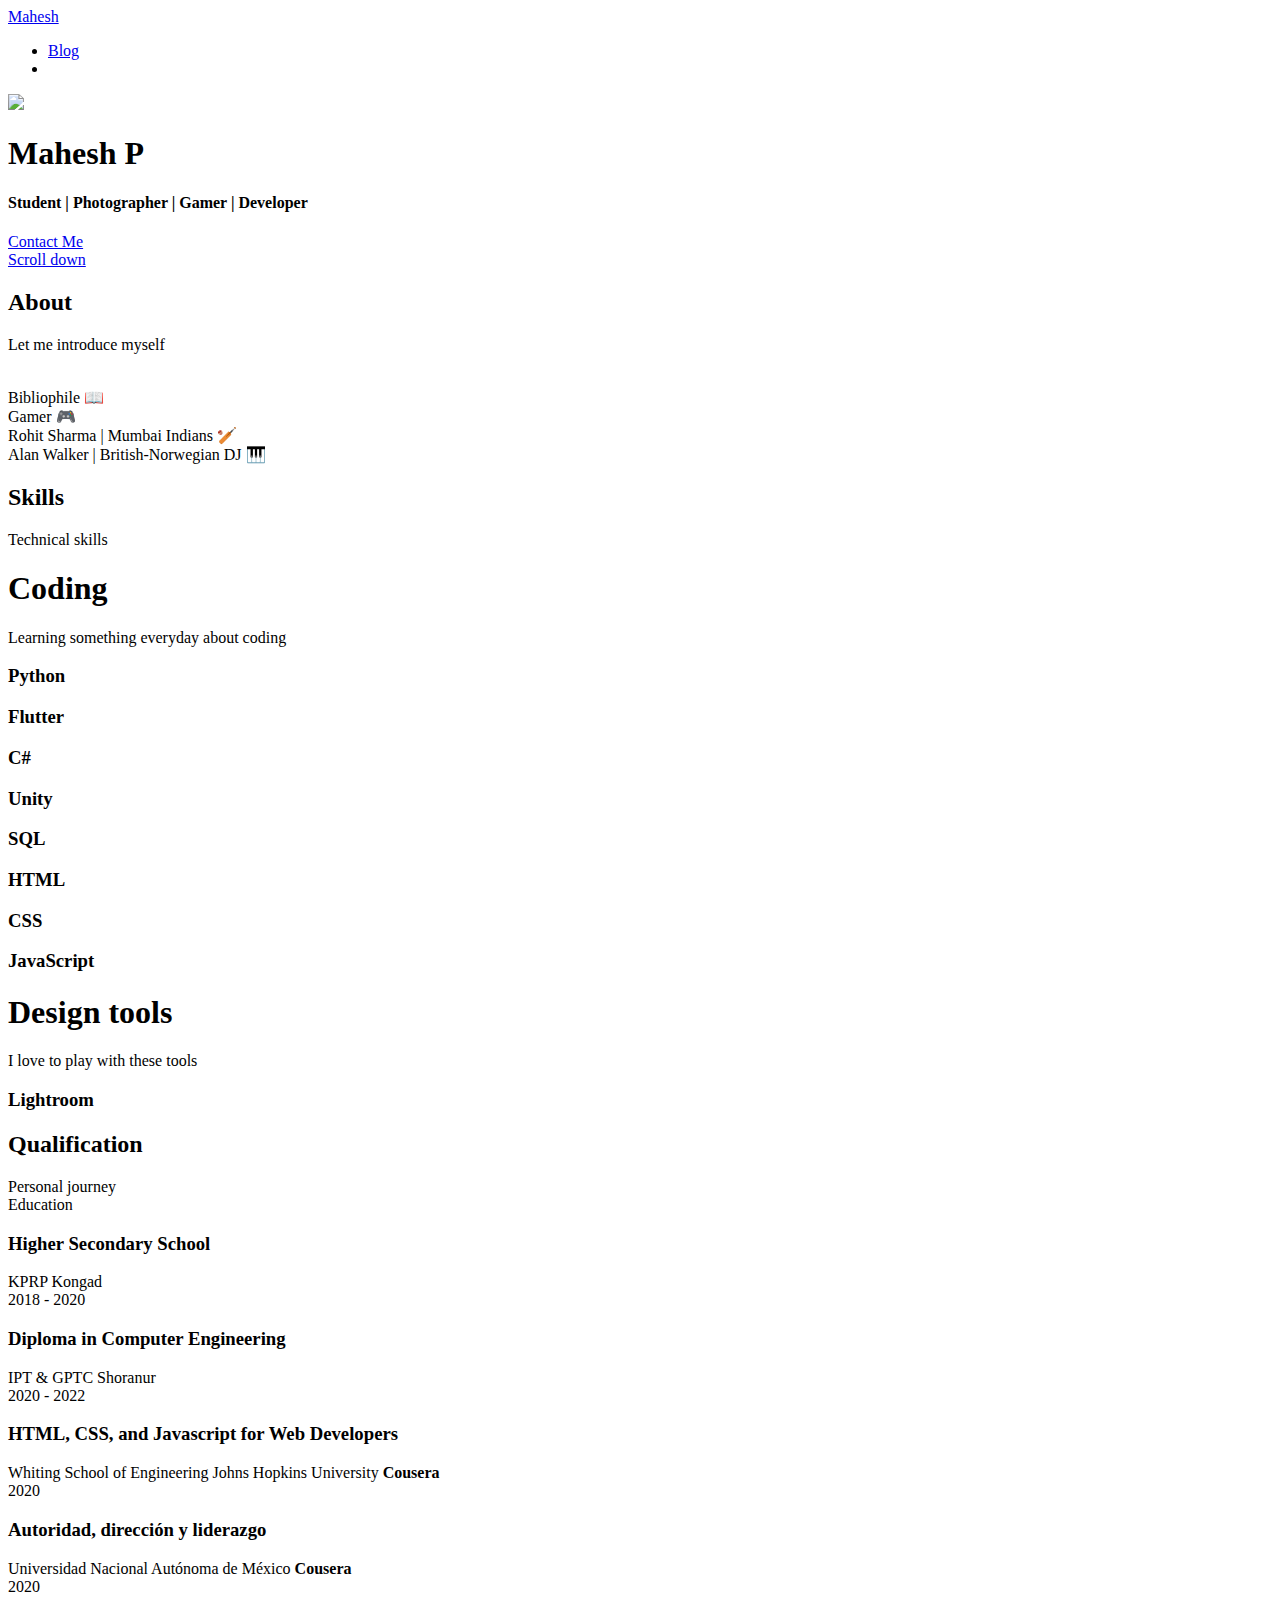
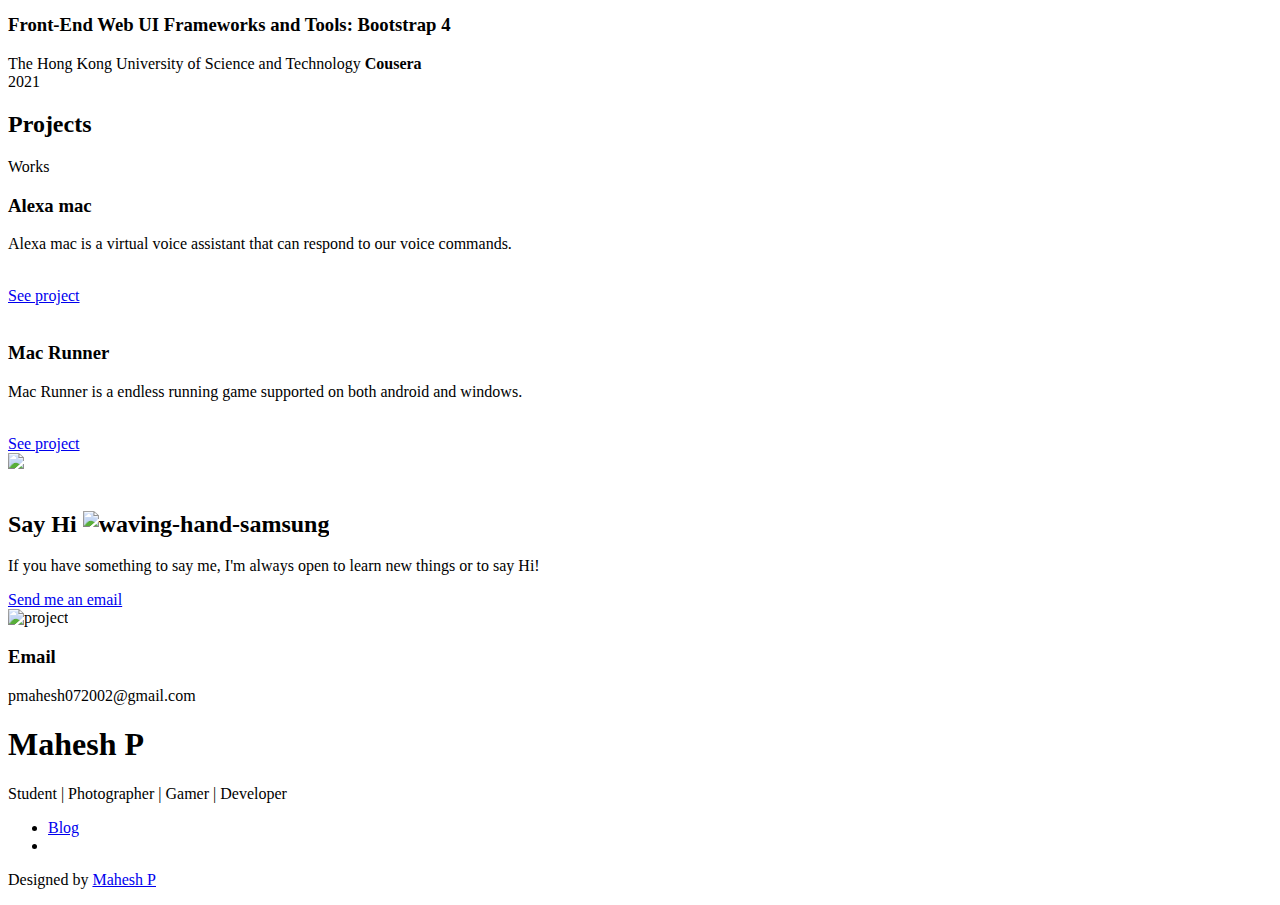
==== index.html @ 9665f711 "Update index.html" ====
<!DOCTYPE html>
    <html lang="en">
    <head>
        
       <!-- Google Tag Manager -->
<script>(function(w,d,s,l,i){w[l]=w[l]||[];w[l].push({'gtm.start':
new Date().getTime(),event:'gtm.js'});var f=d.getElementsByTagName(s)[0],
j=d.createElement(s),dl=l!='dataLayer'?'&l='+l:'';j.async=true;j.src=
'https://www.googletagmanager.com/gtm.js?id='+i+dl;f.parentNode.insertBefore(j,f);
})(window,document,'script','dataLayer','GTM-K3RNK7D');</script>
<!-- End Google Tag Manager -->
        
        
        <!-- Global site tag (gtag.js) - Google Analytics -->
<script async src="https://www.googletagmanager.com/gtag/js?id=G-4E11VSF8ZV"></script>
<script>
  window.dataLayer = window.dataLayer || [];
  function gtag(){dataLayer.push(arguments);}
  gtag('js', new Date());

  gtag('config', 'G-4E11VSF8ZV');
</script>
        
        
        <meta charset="UTF-8">
        <meta name="viewport" content="width=device-width, initial-scale=1.0">

        <!--==================== UNICONS ====================-->
        <link rel="stylesheet" href="https://unicons.iconscout.com/release/v4.0.0/css/line.css">
        <link rel="stylesheet" href="https://cdnjs.cloudflare.com/ajax/libs/font-awesome/4.7.0/css/font-awesome.min.css">
        
        <!--==================== SWIPER CSS ====================-->
        <link rel="stylesheet" href="assets/css/swiper-bundle.min.css">
        
        <!--==================== CSS ====================-->
        <link rel="stylesheet" href="assets/css/styles.css">

        <!--====================FAVICON=========================-->
        <link rel="icon" href="assets/img/about.png" type="image" size="16x16">

        <title>Mahesh P</title>
    </head>
    <body>
        
        <!-- Google Tag Manager (noscript) -->
<noscript><iframe src="https://www.googletagmanager.com/ns.html?id=GTM-K3RNK7D"
height="0" width="0" style="display:none;visibility:hidden"></iframe></noscript>
<!-- End Google Tag Manager (noscript) -->
        
        
        <!--==================== HEADER ====================-->
        <header class="header" id="header">
            <nav class="nav container">
                <a href="#" class="nav__logo">Mahesh</a>

                <div class="nav__menu" id="nav-menu">
                    <ul class="nav__list" grid>
                        <!--<li class="nav__item">
                            <a href="#home" class="nav__link active__link">
                                <i class="uil uil-estate nav__icon">Home</i>
                            </a>
                        </li>
                        <li class="nav__item">
                            <a href="#about" class="nav__link">
                                <i class="uil uil-user nav__icon"></i>About
                            </a>
                        </li>-->
                        <li class="nav__item">
                            <a href="https://macdevilgames.wixsite.com/macdevilgames" class="nav__link">
                                <i class="uil uil-file-alt nav__icon"></i>Blog
                            </a>
                        </li>
                        
                        <li class="nav__item">
                            <a href="ttps://github.com/maheshp2002" class="home__social-icon1">
                                <i class="uil uil-github"></i>
                            </a>
                        </li>
                        <!--<li class="nav__item">
                            <a href="#footer" class="nav__togglefirst" id="nav-toggle">
                                <i class="uil uil-apps"></i>-->
                            </a>
                        </li>
                    </ul>
                    <i class="uil uil-times nav__close" id="nav-close"></i>
                </div>

                <div class="nav__btns">
                    <!--Theme change button-->
                    <!--<i class="uil uil-moon change-theme" id="theme-button"></i>-->
    
                    <a href="#footer" class="nav__toggle" id="nav-toggle">
                        <i class="uil uil-apps"></i>
                    </a>
                </div>
            </nav>
        </header>

        <!--==================== MAIN ====================-->
        <main class="main">
            <!--==================== HOME ====================-->
            <section class="home section" id="home">
                <div class="home__container container grid">
                    <div class="home__content grid">
                        <div class="home__social">
                            <a href="https://www.instagram.com/m_a_c_dev_il" class="home__social-icon">
                                <i class="uil uil-instagram"></i>
                            </a>
                            <a href="https://youtube.com/channel/UCtyZ14ZoPQ1JEHn5IPt52Ww" class="home__social-icon">
                                <i class="uil uil-youtube"></i>
                            </a>
                            <a href="https://www.linkedin.com/in/mahesh-p-593570228" class="home__social-icon">
                                <i class="uil uil-linkedin"></i>
                            </a>
                            <a href="https://github.com/maheshp2002" class="home__social-icon">
                                <i class="uil uil-github"></i>
                            </a>
                        </div>
    
                        <div class="home__img">

                                    <image src="assets/img/pic2.png"/>
                                </g>
                            </svg>
    
                        </div>
                        <div class="home__data">
                            <h1 class="home__title">Mahesh P</h1>
                            <h4 class="home__subtitle">Student | Photographer | Gamer | Developer</h4>
                            <!--<p class="home__description">all the way up</p>-->
                            <a href="#contact" class="button button--flex">
                                Contact Me <i class="uil uil-message button__icon"></i>
                            </a>
                        </div>
                    </div>
    
                    <div class="home__scroll">
                        <a href="#about" class="home__scroll-button button--flex">
                            <i class="uil uil-mouse-alt home__scroll-mouse"></i>
                            <span class="home__scroll-name">Scroll down</span>
                            <i class="uil uil-arrow-down home__scroll-arrow"></i>
                        </a>
                    </div>
                </div>
            </section>
    

            <!--==================== ABOUT ====================-->
            <section class="about section" id="about">
                <h2 class="section__title">About</h2>
                <span class="section__subtitle">Let me introduce myself</span>

                <div class="about__container container grid">
                    <img src="assets/img/code.gif" alt="" class="about__img">
                    <div class="about__data">
                        <p class="about__description">
                            Bibliophile &#x1F4D6;
				<br>Gamer 🎮
				<br>Rohit Sharma | Mumbai Indians 	
                            🏏<br>Alan Walker | British-Norwegian DJ 🎹
                        </p>
                            <!--<div class="about__info">
                            <div>
                                <span class="about__info-title">08+</span>
                                <span class="about__info-name">Years <br> experience</span>
                            </div>
                            <div>
                                <span class="about__info-title">20+</span>
                                <span class="about__info-name">Completed <br> projects</span>
                            </div>
                            <div>
                                <span class="about__info-title">05+</span>
                                <span class="about__info-name">Companies <br> worked</span>
                            </div>
                        </div>-->
                        <!--<div class="about__buttons">
                            <a href="https://www.youtube.com/channel/UCHngeCA0Vl0DiJtUjtLIFeA" class="button button--flex">India in Colours
                                <i class="uil uil-youtube button__icon"></i>
                            </a>
                        </div>-->
                    </div>
                </div>
            </section>
            
            <!--==================== INDIA IN COLOURS ====================-->
            <!--<section class="india section" id="india">
                <h2 class="section__title">India in Colours</h2>
                <span class="section__subtitle">YouTube Channel</span>
                <div class="india__container container grid">
                    <img src="assets/img/indiaincolours.png" alt="" class="india__img">
                    <div class="india__data">
                        <p class="india__description">Telling versatile stories of India; one at a time.
                        </p>
                        <div class="india__info">
                            <div>
                                <span class="india__info-title" id="numberofvideos"></span>
                                <span class="india__info-name">Videos</span>
                            </div>
                            <div>
                                <span class="india__info-title" id="subscribers"></span>
                                <span class="india__info-name">Subscribers</span>
                            </div>
                            <div>
                                <span class="india__info-title" id="totalviews"></span>
                                <span class="india__info-name">Total views</span>
                            </div>
                            
                        </div>
                        <div class="india__buttons">
                            <a href="https://www.youtube.com/channel/UCHngeCA0Vl0DiJtUjtLIFeA" class="button button--flex">India in Colours
                                <i class="uil uil-youtube button__icon"></i>
                            </a>
                        </div>
                    </div>
                </div>
            </section>-->


            <!--==================== SKILLS ====================-->
            <section class="skills section container" id="skills">
                <h2 class="section__title">Skills</h2>
                <span class="section__subtitle">Technical skills</span>

                <div class="skills__container grid">
                    
                        <!-- Skills 1 -->
                        <div class="skills__content skills__close">
                            <div class="skills__header">
                                <i class="uil uil-brackets-curly skills__icon"></i>

                                <div>
                                    <h1 class="skills__title">Coding</h1>
                                    <span class="skills__subtitle">Learning something everyday about coding</span>
                                </div>
                                
                                <i class="uil uil-angle-down skills__arrow"></i>
                            </div>

                            <div class="skills__list grid">
                                <div class="skills__data">
                                    <div class="skills__titles">
                                        <h3 class="skills__name">Python</h3>
                                        <!--<span class="skills__number">50%</span>-->
                                    </div>
                                    <div class="skills__bar">
                                        <!--<span class="skills__percentage skills_css">-->
                                            
                                        </span>
                                    </div>
                                </div>
                                <div class="skills__data">
                                    <div class="skills__titles">
                                        <h3 class="skills__name">Flutter</h3>
                                        <!--<span class="skills__number">60%</span>-->
                                    </div>
                                    <div class="skills__bar">
                                        <!-- The bar of percentage (width = %) -->
                                        <!--<span class="skills__percentage skills_html"></span>-->
                                    </div>
                                </div>
                                <div class="skills__data">
                                    <div class="skills__titles">
                                        <h3 class="skills__name">C#</h3>
                                        <!--<span class="skills__number">60%</span>-->
                                    </div>
                                    <div class="skills__bar">
                                        <!-- The bar of percentage (width = %) -->
                                        <!--<span class="skills__percentage skills_html"></span>-->
                                    </div>
                                </div>
                                <div class="skills__data">
                                    <div class="skills__titles">
                                        <h3 class="skills__name">Unity</h3>
                                        <!--<span class="skills__number">60%</span>-->
                                    </div>
                                    <div class="skills__bar">
                                        <!-- The bar of percentage (width = %) -->
                                        <!--<span class="skills__percentage skills_html"></span>-->
                                    </div>
                                </div>
                                <div class="skills__data">
                                    <div class="skills__titles">
                                        <h3 class="skills__name">SQL</h3>
                                        <!--<span class="skills__number">60%</span>-->
                                    </div>
                                    <div class="skills__bar">
                                        <!-- The bar of percentage (width = %) -->
                                        <!--<span class="skills__percentage skills_html"></span>-->
                                    </div>
                                </div>
                                <div class="skills__data">
                                    <div class="skills__titles">
                                        <h3 class="skills__name">HTML</h3>
                                        <!--<span class="skills__number">60%</span>-->
                                    </div>
                                    <div class="skills__bar">
                                        <!-- The bar of percentage (width = %) -->
                                        <!--<span class="skills__percentage skills_html"></span>-->
                                    </div>
                                </div>
                                <div class="skills__data">
                                    <div class="skills__titles">
                                        <h3 class="skills__name">CSS</h3>
                                        <!--<span class="skills__number">50%</span>-->
                                    </div>
                                    <div class="skills__bar">
                                        <!--<span class="skills__percentage skills_css">-->
                                            
                                        </span>
                                    </div>
                                </div>
                                <div class="skills__data">
                                    <div class="skills__titles">
                                        <h3 class="skills__name">JavaScript</h3>
                                        <!--<span class="skills__number">25%</span>-->
                                    </div>
                                    <div class="skills__bar">
                                        <!--<span class="skills__percentage skills_js">-->
                                            
                                        </span>
                                    </div>
                                </div>
                                <!-- <div class="skills__data">
                                    <div class="skills__title">
                                        <h3 class="skills__name">React</h3>
                                        <span class="skills__number">20%</span>
                                    </div>
                                    <div class="skills__bar">
                                        <span class="skills__percentage skills_html"></span>
                                    </div>
                                </div> -->
                            </div>
                        </div>
                        <!-- Skills 2 -->
                        <!-- <div class="skills__content">
                            <div class="skills__header">
                                <i class="uil uil-server skills__icon"></i>
                                <div>
                                    <h1 class="skills__title">Backend developer</h1>
                                    <span class="skills__subtitle">Example. More than 2 years</span>
                                </div>
                                <i class="uil uil-angle-down skills__arrow"></i>
                            </div>
                            <div class="skills__list grid">
                                <div class="skills__data">
                                    <div class="skills__title">
                                        <h3 class="skills__name">PHP</h3>
                                        <span class="skills__number">0%</span>
                                    </div>
                                    <div class="skills__bar">
                                        <span class="skills__percentage skills_php">
                                            
                                        </span>
                                    </div>
                                </div>
                                <div class="skills__data">
                                    <div class="skills__title">
                                        <h3 class="skills__name">Node JS</h3>
                                        <span class="skills__number">0%</span>
                                    </div>
                                    <div class="skills__bar">
                                        <span class="skills__percentage skills_nodejs">
                                            
                                        </span>
                                    </div>
                                </div>
                                <div class="skills__data">
                                    <div class="skills__title">
                                        <h3 class="skills__name">Python</h3>
                                        <span class="skills__number">50%</span>
                                    </div>
                                    <div class="skills__bar">
                                        <span class="skills__percentage python">
                                            
                                        </span>
                                    </div>
                                </div>
                            </div>
                        </div> -->
                        <!-- Skills 3 -->
                        <!--<div class="skills__content skills__close">
                            <div class="skills__header">
                                <i class="uil uil-laptop skills__icon"></i>

                                <div>
                                    <h1 class="skills__title">More programing lang.</h1>
                                    <span class="skills__subtitle">For various development</span>
                                </div>

                                <i class="uil uil-angle-down skills__arrow"></i>
                            </div>

                            <div class="skills__list grid">
                                <div class="skills__data">
                                    <div class="skills__titles">
                                        <h3 class="skills__name">Python</h3>
                                        <span class="skills__number">60%</span>
                                    </div>
                                    <div class="skills__bar">
                                        <span class="skills__percentage skills_python">
                                            
                                        </span>
                                    </div>
                                </div>
                                <div class="skills__data">
                                    <div class="skills__titles">
                                        <h3 class="skills__name">C</h3>
                                        <span class="skills__number">60%</span>
                                    </div>
                                    <div class="skills__bar">
                                        <span class="skills__percentage skills_C">
                                            
                                        </span>
                                    </div>
                                </div>
                                <div class="skills__data">
                                    <div class="skills__titles">
                                        <h3 class="skills__name">C#</h3>
                                        <span class="skills__number">30%</span>
                                    </div>
                                    <div class="skills__bar">
                                        <span class="skills__percentage skills_C_sharp">
                                            
                                        </span>
                                    </div>
                                </div>
                            </div>
                        </div>-->
                        <!-- Skills 3 -->
                        <!--<div class="skills__content skills__close">
                            <div class="skills__header">
                                <i class="uil uil-mobile-android skills__icon"></i>

                                <div>
                                    <h1 class="skills__title">Mobile developer</h1>
                                    <span class="skills__subtitle">Android development</span>
                                </div>

                                <i class="uil uil-angle-down skills__arrow"></i>
                            </div>

                            <div class="skills__list grid">
                                <div class="skills__data">
                                    <div class="skills__titles">
                                        <h3 class="skills__name">Java</h3>
                                        <span class="skills__number">70%</span>
                                    </div>
                                    <div class="skills__bar">
                                        <span class="skills__percentage skills_java">
                                            
                                        </span>
                                    </div>
                                </div>
                                <div class="skills__data">
                                    <div class="skills__titles">
                                        <h3 class="skills__name">Firebase</h3>
                                        <span class="skills__number">20%</span>
                                    </div>
                                    <div class="skills__bar">
                                        <span class="skills__percentage skills_firebase">
                                            
                                        </span>
                                    </div>
                                </div>
                                <div class="skills__data">
                                    <div class="skills__titles">
                                        <h3 class="skills__name">Flutter</h3>
                                        <span class="skills__number">20%</span>
                                    </div>
                                    <div class="skills__bar">
                                        <span class="skills__percentage skills_firebase">
                                            
                                        </span>
                                    </div>
                                </div>
                                <div class="skills__data">
                                    <div class="skills__titles">
                                        <h3 class="skills__name">Kotlin</h3>
                                        <span class="skills__number">10%</span>
                                    </div>
                                    <div class="skills__bar">
                                        <span class="skills__percentage skills_kotlin">
                                            
                                        </span>
                                    </div>
                                </div>
                            </div>
                        </div>-->
                        <!-- Skills 4 -->
                        <div class="skills__content skills__close">
                            <div class="skills__header">
                                <i class="uil uil-pen skills__icon"></i>

                                <div>
                                    <h1 class="skills__title">Design tools</h1>
                                    <span class="skills__subtitle">I love to play with these tools</span>
                                </div>

                                <i class="uil uil-angle-down skills__arrow"></i>
                            </div>
                            <div class="skills__list grid">
                                <div class="skills__data">
                                    <div class="skills__titles">
                                        <h3 class="skills__name">Lightroom</h3>
                                        <!--<span class="skills__number">90%</span>-->
                                    </div>
                                    <div class="skills__bar">
                                        <!--<span class="skills__percentage skills_lightroom">-->
                                            
                                        </span>
                                    </div>
                                </div>
                                <!--<div class="skills__data">
                                    <div class="skills__titles">
                                        <h3 class="skills__name">Figma</h3>
                                        <span class="skills__number">40%</span>
                                    </div>
                                    <div class="skills__bar">
                                        <span class="skills__percentage skills_figma">
                                            
                                        </span>-->
                                    </div>
                                </div>
                            </div>
                        </div>
                    
                </div>

            </section>

            <!--==================== QUALIFICATION ====================-->
            <section class="qualification section">
                <h2 class="section__title">Qualification</h2>
                <span class="section__subtitle">Personal journey</span>

                <div class="qualification__container container">
                    <div class="qualification__tabs">
                        <div class="qualification__button button--flex qualification__active" data-target="#education">
                            <i class="uil uil-graduation-cap qualification__icon"></i>
                            Education
                        </div>

                        <!--<div class="qualification__button button--flex" data-target="#certificates">
                            <i class="uil uil-award qualification__icon"></i>
                            Certificates
                        </div>-->

                        <!-- <div class="qualification__button button--flex" data-target="#work" >
                            <i class="uil uil-briefcase-alt qualification__icon"></i>
                            Work
                        </div> -->
                        
                    </div>

                    <div class="qualification__sections">
                        
                        <!-- Qualification content 1 -->
                        <div class="qualification__content qualification__active" data-content id="education">
                            
                            <!-- Qualification 1 -->
                            <div class="qualification__data">
                                <div>
                                    <h3 class="qualification__title">Higher Secondary School</h3>
                                    <span class="qualification__subtitle">KPRP Kongad</span>
                                    <div class="qualification__calendar">
                                        <i class="uil uil-calendar-alt"></i>
                                        2018 - 2020
                                    </div>
                                </div>

                                <div>
                                    <span class="qualification__rounder"></span>
                                    <!-- Dis-comment this line to add more education content -->
                                    <span class="qualification__line"></span>
                                </div>
                            </div>

                            
                            <!-- Qualification 2 -->
                            <div class="qualification__data">
                                <div>
                                    
                                </div>

                                <div>
                                    <span class="qualification__rounder"></span>
                                    <!-- <span class="qualification__line"></span> -->
                                </div>

                                <div>
                                    <h3 class="qualification__title">Diploma in Computer Engineering</h3>
                                    <span class="qualification__subtitle">IPT & GPTC Shoranur</span>
                                    <div class="qualification__calendar">
                                        <i class="uil uil-calendar-alt"></i>
                                        2020 - 2022
                                    </div>
                                </div>
                            </div>

                        </div>

                        <!-- Qualification content 2 -->
                        <div class="qualification__content" data-content id="certificates">
                            
                            <!-- Qualification 1 -->
                            <div class="qualification__data">
                                <div>
                                    <h3 class="qualification__title">HTML, CSS, and Javascript for Web Developers</h3>
                                    <span class="qualification__subtitle">Whiting School of Engineering Johns Hopkins University <strong>Cousera</strong></span>
                                    <div class="qualification__calendar">
                                        <i class="uil uil-calendar-alt"></i>
                                        2020
                                    </div>
                                </div>

                                <div>
                                    <span class="qualification__rounder"></span>
                                    <!-- Dis-comment this line to add more education content -->
                                    <span class="qualification__line"></span>
                                </div>
                            </div>
                            
                            <!-- Qualification 2 -->
                            <div class="qualification__data">

                                <div></div>

                                <div>
                                    <span class="qualification__rounder"></span>
                                    <!-- <span class="qualification__line"></span> -->
                                    <span class="qualification__line"></span>
                                </div>

                                <div>
                                    <h3 class="qualification__title">Autoridad, dirección y liderazgo</h3>
                                    <span class="qualification__subtitle">Universidad Nacional Autónoma de México <strong>Cousera</strong></span>
                                    <div class="qualification__calendar">
                                        <i class="uil uil-calendar-alt"></i>
                                        2020
                                    </div>
                                </div>

                            </div>

                            <!-- Qualification 3 -->
                            <div class="qualification__data">

                                <div>
                                    <h3 class="qualification__title">Front-End Web UI Frameworks and Tools: Bootstrap 4</h3>
                                    <span class="qualification__subtitle">The Hong Kong University of Science and Technology <strong>Cousera</strong></span>
                                    <div class="qualification__calendar">
                                        <i class="uil uil-calendar-alt"></i>
                                        2021
                                    </div>
                                </div>
                                
                                <div>
                                    <span class="qualification__rounder"></span>
                                    <!-- <span class="qualification__line"></span> -->
                                    <!-- <span class="qualification__line"></span> -->
                                </div>

                            </div>

                        </div>


                    </div>
                        
                </div>
            </section>

            <!--==================== SERVICES ====================-->
            <!--<section class="services section" id="services">
                <h2 class="section__title">Services</h2>
                <span class="section__subtitle">What I offer</span>

                <div class="services__container container grid">-->
                    <!-- Services 1 -->
                    <!--<div class="services__content">
                        <div>
                            <i class="uil uil-cube services__icon"></i>
                            <h3 class="services__title">OOP <br> Programming</h3>
                        </div>

                        <span class="button button--flex button--small button--link services__button">
                            View more <i class="uil uil-arrow-right button__icon"></i>
                        </span>

                        <div class="services__modal">
                            <div class="services__modal-content">
                                <h4 class="services__modal-title">OOP <br> Programing</h4>
                                <i class="uil uil-times services__modal-close"></i>

                                <ul class="services__modal-services grid">
                                    <li class="services__modal-service">
                                        <i class="uil uil-check-circle services__modal-icon"></i>
                                        <p>Knowledge in OPP with Java, C# and Python.</p>
                                    </li>
                                    <li class="services__modal-service">
                                        <i class="uil uil-check-circle services__modal-icon"></i>
                                        <p>Object oriented paradigm.</p>
                                    </li>
                                    <li class="services__modal-service">
                                        <i class="uil uil-check-circle services__modal-icon"></i>
                                        <p>Manage of errors and exceptions.</p>
                                    </li>
                                </ul>
                            </div>
                        </div>
                    </div>-->
                    <!-- Services 2 -->
                    <!--<div class="services__content">
                        <div>
                            <i class="uil uil-arrow services__icon"></i>
                            <h3 class="services__title">Frontend <br> Developer</h3>
                        </div>

                        <span class="button button--flex button--small button--link services__button">
                            View more <i class="uil uil-arrow-right button__icon"></i>
                        </span>

                        <div class="services__modal">
                            <div class="services__modal-content">
                                <h4 class="services__modal-title">Frontend <br> Developer</h4>
                                <i class="uil uil-times services__modal-close"></i>

                                <ul class="services__modal-services grid">
                                    <li class="services__modal-service">
                                        <i class="uil uil-check-circle services__modal-icon"></i>
                                        <p>HTML, CSS and JS.</p>
                                    </li>
                                </ul>
                            </div>
                        </div>
                    </div>-->
                    <!-- Services 3 -->
                    <!--<div class="services__content">
                        <div>
                            <i class="uil uil-sitemap services__icon"></i>
                            <h3 class="services__title">Data Structures <br> and Algorithms</h3>
                        </div>

                        <span class="button button--flex button--small button--link services__button">
                            View more <i class="uil uil-arrow-right button__icon"></i>
                        </span>

                        <div class="services__modal">
                            <div class="services__modal-content">
                                <h4 class="services__modal-title">Data Structures <br> and Algorithms</h4>
                                <i class="uil uil-times services__modal-close"></i>

                                <ul class="services__modal-services grid">
                                    <li class="services__modal-service">
                                        <i class="uil uil-check-circle services__modal-icon"></i>
                                        <p>Sorting algorithms.</p>
                                    </li>
                                    <li class="services__modal-service">
                                        <i class="uil uil-check-circle services__modal-icon"></i>
                                        <p>Search algorithms.</p>
                                    </li>
                                    <li class="services__modal-service">
                                        <i class="uil uil-check-circle services__modal-icon"></i>
                                        <p>Data structures (ex. Queue, stack, etc.).</p>
                                    </li>
                                </ul>
                            </div>
                        </div>
                    </div>
                </div>
            </section>-->


            <!--==================== PORTFOLIO ====================-->
            <section class="portfolio section" id="portfolio">
                <h2 class="section__title">Projects</h2>
                <span class="section__subtitle">Works</span>

                <div class="portfolio__container container swiper-container">
                    <div class="swiper-wrapper">
                        <!-- Portfolio 1 -->
                        <!--<div class="portfolio__content grid">
                            <img src="assets/img/portfolio1.jpg" alt="portfolio1" class="portfolio__img portfolio_img_phone">
                        
                            <div class="portfolio__data">
                                <h3 class="portfolio__title">Alexa</h3>
                                <p class="portflio__description">
                                    Alexa is a virtual voice assistant that can respond to our voice commands..
                                </p>
                                <br>
                                <a href="https://github.com/maheshp2002/my-assistant" target="_blank" class="button button--flex button--small portfolio__button">
                                    See project
                                    <i class="uil uil-github button__icon"></i>
                                    <i class="uil uil-arrow-right button__icon button__arrow"></i>
                                </a>
                            </div>
                        </div><br><br>-->
                        <!-- Portfolio 2 -->
                        <div class="portfolio__content grid">
                            <!--<img src="assets/img/portfolio2.jpg" alt="portfolio1" class="portfolio__img portfolio_img_phone">-->
                        
                            <div class="portfolio__data">
                                <h3 class="portfolio__title">Alexa mac</h3>
                                <p class="portflio__description">
                                    Alexa mac is a virtual voice assistant that can respond to our voice commands. 
                                </p>
                                <br>
                                <a href="https://github.com/maheshp2002/my-assistant" target="_blank" class="button button--flex button--small portfolio__button">
                                    See project
                                    <i class="uil uil-github button__icon"></i>
                                    <i class="uil uil-arrow-right button__icon button__arrow"></i>
                                </a>
                            </div>
                        </div>
                    </div>
<br>
                            <div class="portfolio__data">
                                <h3 class="portfolio__title">Mac Runner</h3>
                                <p class="portflio__description">
                                    Mac Runner is a endless running game supported on both android and windows. 
                                </p>
                                <br>
                                <a href="https://github.com/maheshp2002/Mac-Runner" target="_blank" class="button button--flex button--small portfolio__button">
                                    See project
                                    <i class="uil uil-github button__icon"></i>
                                    <i class="uil uil-arrow-right button__icon button__arrow"></i>
                                </a>
                            </div>
                        </div>
                    </div>
                    <!-- Add Arrows
                    <div class="swiper-button-next">
                        <i class="uil uil-angle-right-b swiper-portfolio-icon"></i>
                    </div>
                    <div class="swiper-button-prev">
                        <i class="uil uil-angle-left-b swiper-portfolio-icon"></i>
                    </div>
                    Add Pagination
                    <div class="swiper-pagination"></div>-->
                </div>
            </section>

            <!--==================== PROJECT IN MIND ====================-->
            <section class="project section project-all">
                <div class="project_bg">
                    <div class="project__container container grid" id="project-spectacular">
                        <div class="project__data">
                            <img src="assets/img/signature (2).png" style="height: 70px; width: auto;" class="about__img"><br><br>
                            <h2 class="project__title">Say Hi <img src="assets/img/waving-hand-samsung.png" alt="waving-hand-samsung" style="width: 30px;height: 30px;"></h2>
                            <p class="project__description">If you have something to say me, I'm always open to learn new things or to say Hi!</p>
                            <a href="mailto:pmahesh072002@gmail.com" class="button button--flex button--white">
                                Send me an email
                                <i class="uil uil-message project__icon button__icon"></i>
                            </a>
                        </div>

                        <img src="assets/img/me-removebg-preview.png"  alt="project">
                    </div>
                </div>
            </section>

            <!--==================== TESTIMONIAL ====================
        <section class="testimonial section">
            =======This feature is skipped for now========
        </section>-->

            <!--==================== CONTACT ME ====================-->
            <section class="contact section" id="contact">
                <!--<h2 class="section__title">Contact</h2>
                <span class="section__subtitle">Get in touch</span>-->

                <div class="contact__container container grid">
                    <div>
                        <!--<div class="contact__information">
                            <a href="https://wa.me/916238079095" class="uil uil-whatsapp contact__icon"></a>
                            <div>
                                <h3 class="contact__title">WhatsApp</h3>
                                <span class="contact__subtitle">+91 62380 79095</span>
                            </div>
                        </div>-->
                        <div class="contact__information">
                            <a href="mailto:pmahesh072002@gmail.com" class="uil uil-envelope contact__icon"></a>

                            <div>
                                <h3 class="contact__title">Email</h3>
                                <span class="contact__subtitle">pmahesh072002@gmail.com</span>
                            </div>
                        </div>
                        <!--<div class="contact__information">
                            <i class="uil uil-map-marker contact__icon1"></i>

                            <div>
                                <h3 class="contact__title">Location</h3>
                                <span class="contact__subtitle">Kerala, India</span>
                            </div>
                        </div>-->
                    </div>

                    <!--<form name="contact" action="contact-form.php" method="POST" id="ContactForm" class="contact__form grid">
                        <div class="contact__inputs grid">
                            <div class="contact__content">
                                <label for="" class="contact__label">Name</label>
                                <input name="Name" type="text" id="Name" class="contact__input" required>
                            </div>
                            <div class="contact__content">
                                <label for="" class="contact__label">Email</label>
                                <input name="Email" type="email" id="Email" class="contact__input" required>
                            </div>
                        </div>
                        <div class="contact__content">
                            <label for="" class="contact__label">Subject</label>
                            <input name="Subject" type="text" id="Subject" class="contact__input" required>
                        </div>
                        <div class="contact__content">
                            <label for="" class="contact__label">Message</label>
                            <textarea name="Message" id="Message" cols="0" rows="7" class="contact__input" required></textarea>
                        </div>-->
                        <!--<div>
                            <a class="button button--flex" type="submit" onclick="SubmitEvent" id="submitButton">
                                Send message
                                <i class="uil uil-message project__icon button__icon"></i>
                            </a>
                        </div>-->
                        <!--<div class="contact__form">
                            <button type="submit" id="submitButton" class="button button--flex">Send message
                                <i class="uil uil-message project__icon button__icon"></i>
                            </button>
                        </div> 
                    </form>-->
                </div>
            </section>
        </main>



        <!--==================== FOOTER ====================-->
        <footer class="footer" id="footer">
            <div class="footer__bg">
                <div class="footer__container container grid">
                    <div>
                        <h1 class="footer__title">Mahesh P</h1>
                        <span class="footer__subtitle">Student | Photographer | Gamer | Developer</span>
                    </div>
                
                    <ul class="footer__links">
                        <!--<li>
                            <a href="#about" class="footer__link">About</a>
                        </li>-->
                        <li>
                            <a href="https://macdevilgames.wixsite.com/macdevilgames" class="footer__link">Blog</a>
                        </li>
                        <!--<li>
                            <a href="#contact" class="footer__link">Contact</a>
                        </li>-->
                        <li>
                            <a href="#" class="footer__link">
                                <i class="uil uil-arrow-circle-up scroll-up__icon"></i>
                            </a>
                        </li>
                    </ul>

                    <div class="footer__socials">
                        <a href="https://www.instagram.com/m_a_c_dev_il" class="footer__social-icon">
                            <i class="uil uil-instagram"></i>
                        </a>
                        <a href="https://www.facebook.com/profile.php?id=100055104504133" class="footer__social-icon">
                            <i class="uil uil-facebook-f"></i>
                        </a>
                        <a href="https://youtube.com/channel/UCtyZ14ZoPQ1JEHn5IPt52Ww" class="footer__social-icon">
                            <i class="uil uil-youtube"></i>
                        </a>
                        <a href="https://www.linkedin.com/in/mahesh-p-593570228" class="footer__social-icon">
                            <i class="uil uil-linkedin"></i>
                        </a>
                        <a href="https://www.github.com/maheshp2002" class="footer__social-icon">
                            <i class="uil uil-github"></i>
                        </a>
                    </div>
                    <p class="footer__copy">Designed by <a href="#" class="copy__link">Mahesh P</a></p>
                </div>
        </footer>
        
        <!--==================== SCROLL TOP ====================-->
        

        <!--==================== SWIPER JS ====================-->
        <script src="assets/js/swiper-bundle.min.js"></script>
        <!--==================== bodymovin JS ====================-->
        <script src="https://cdnjs.cloudflare.com/ajax/libs/bodymovin/5.7.12/lottie.min.js"></script>

        <!--==================== MAIN JS ====================-->
        <script src="assets/js/main.js"></script>
    </body>
</html>
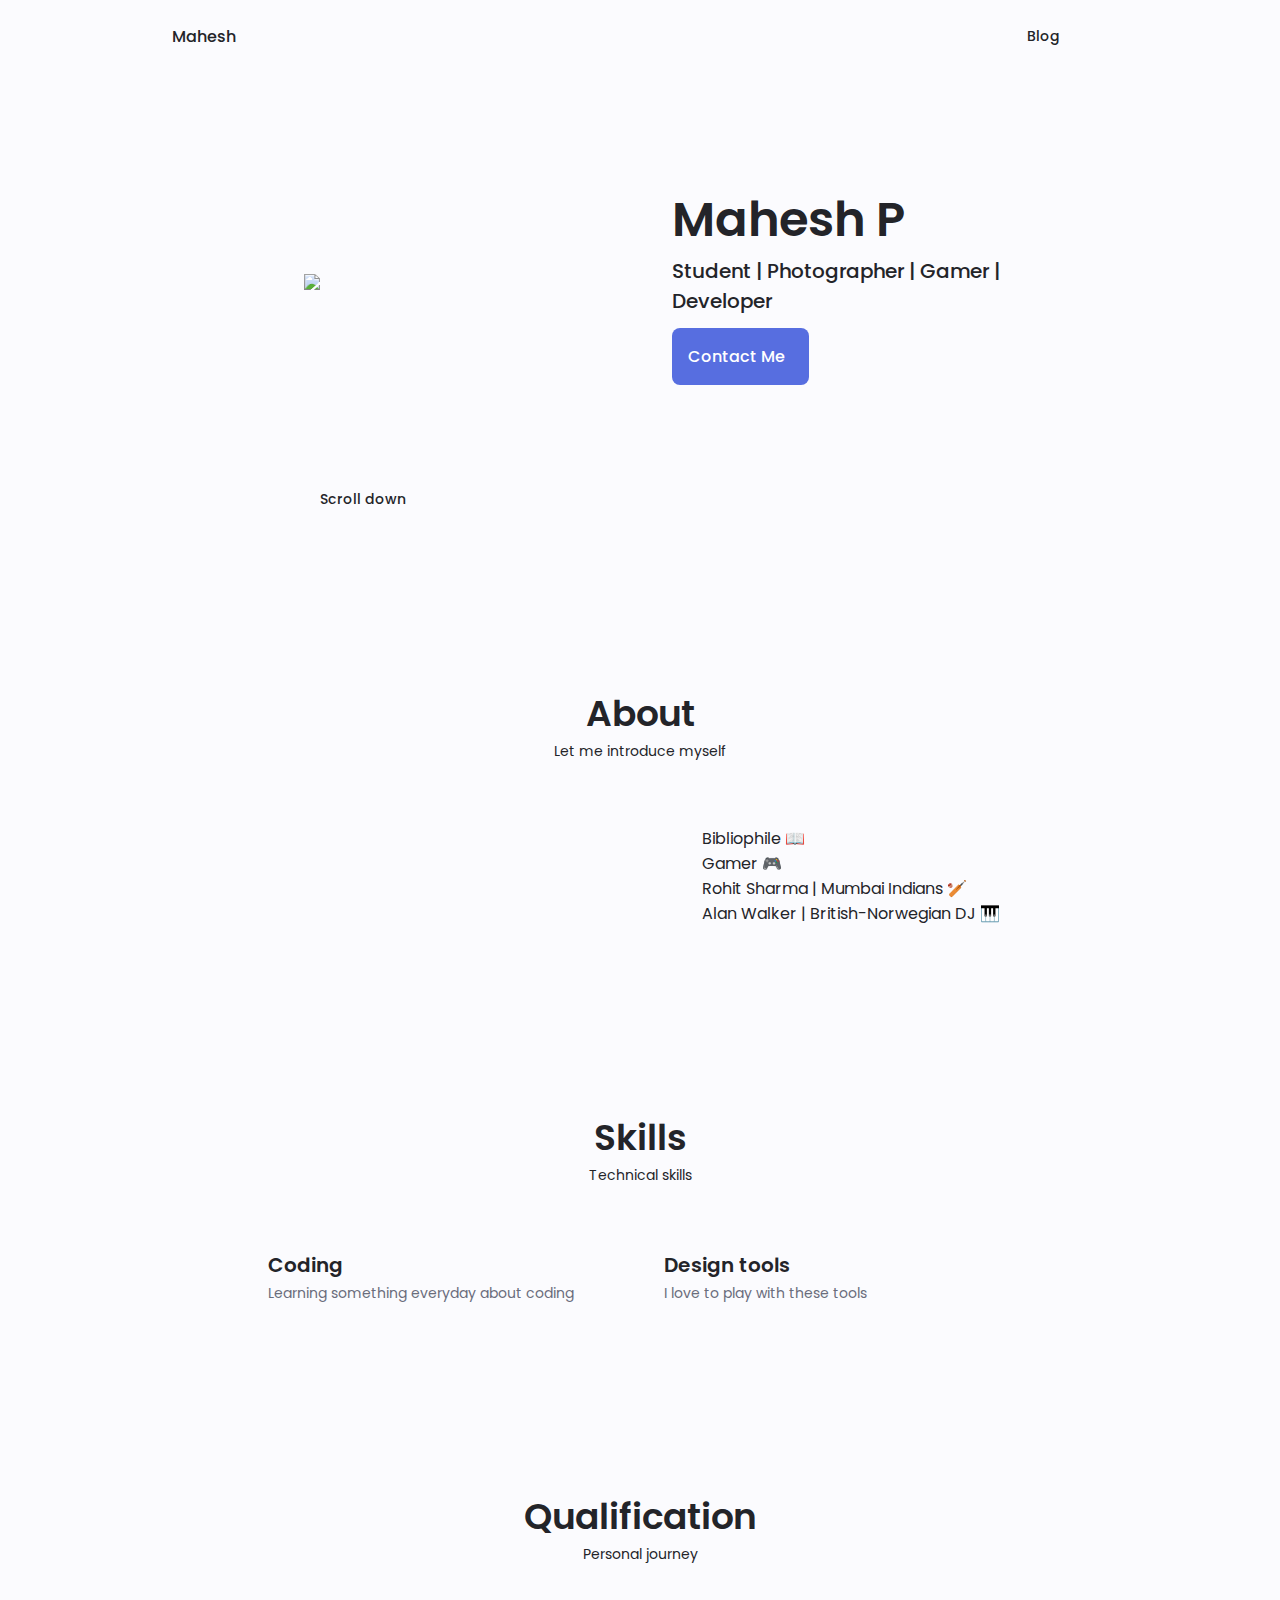
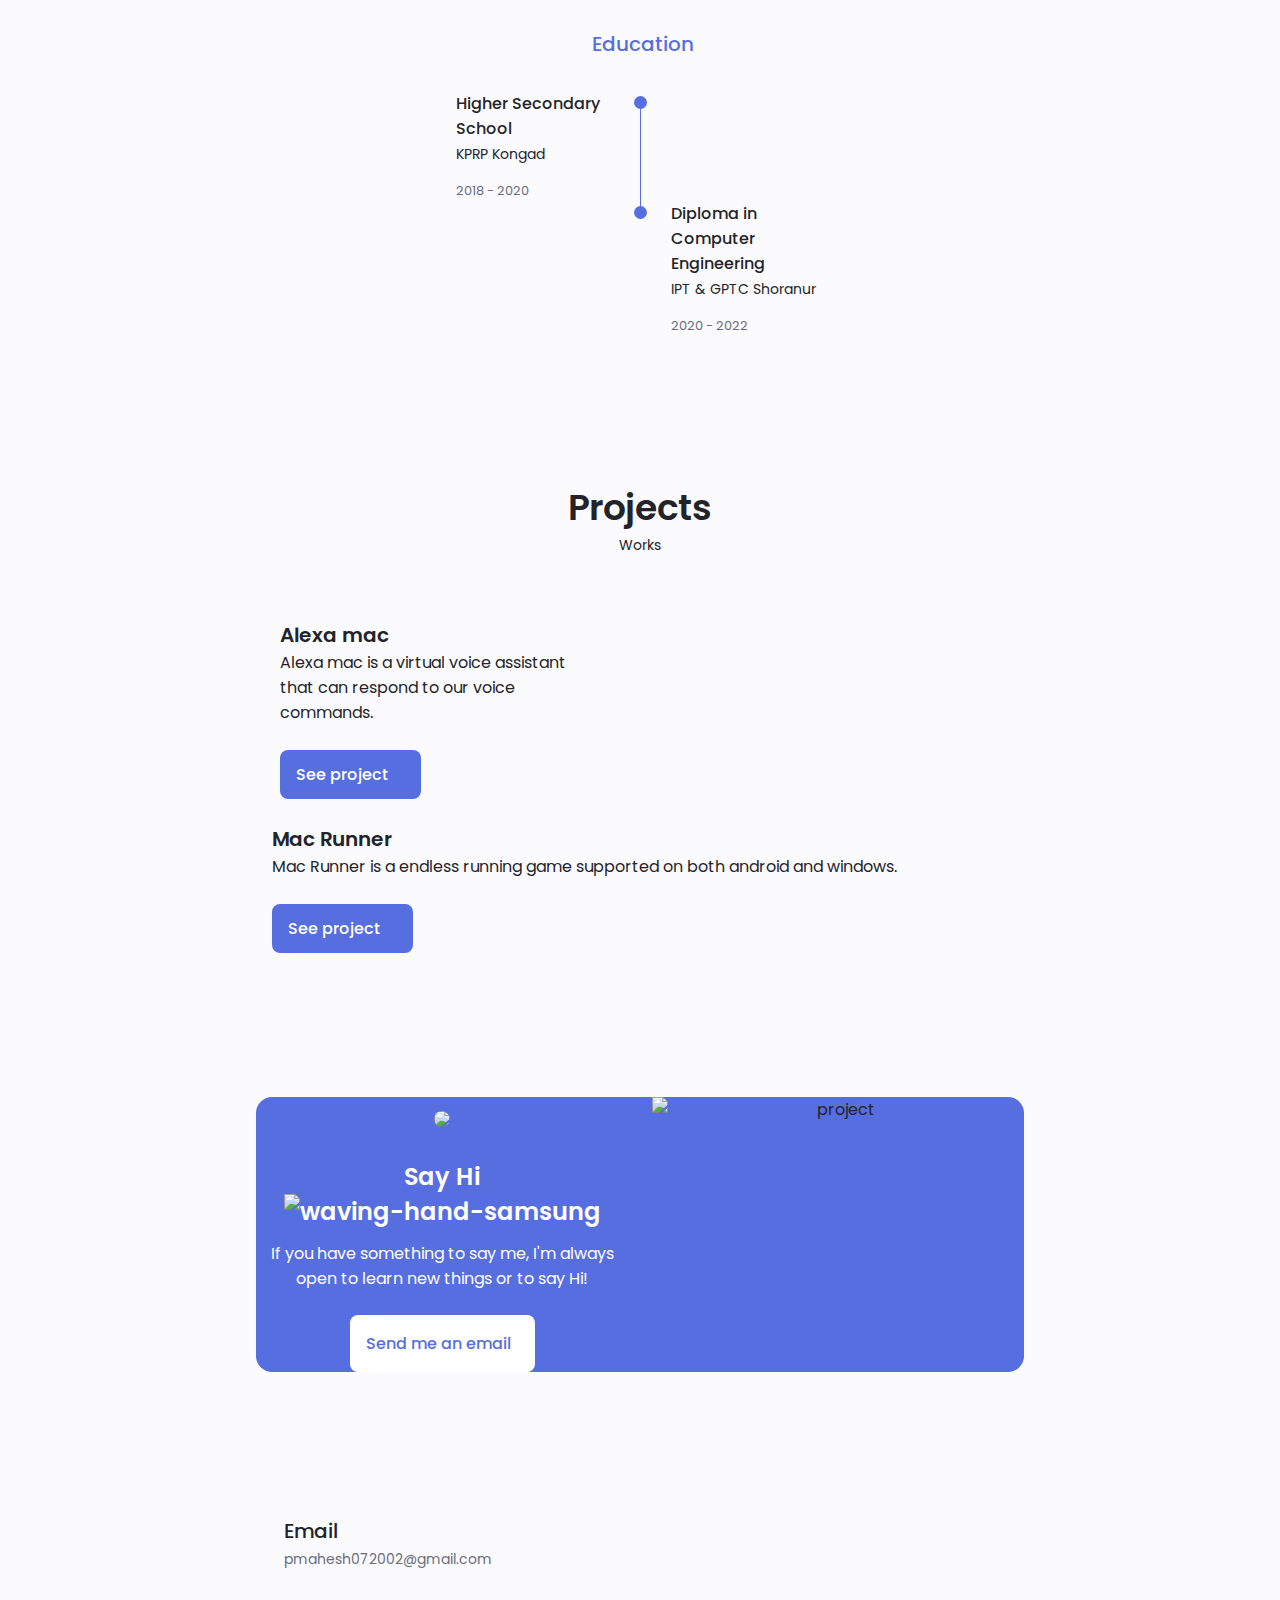
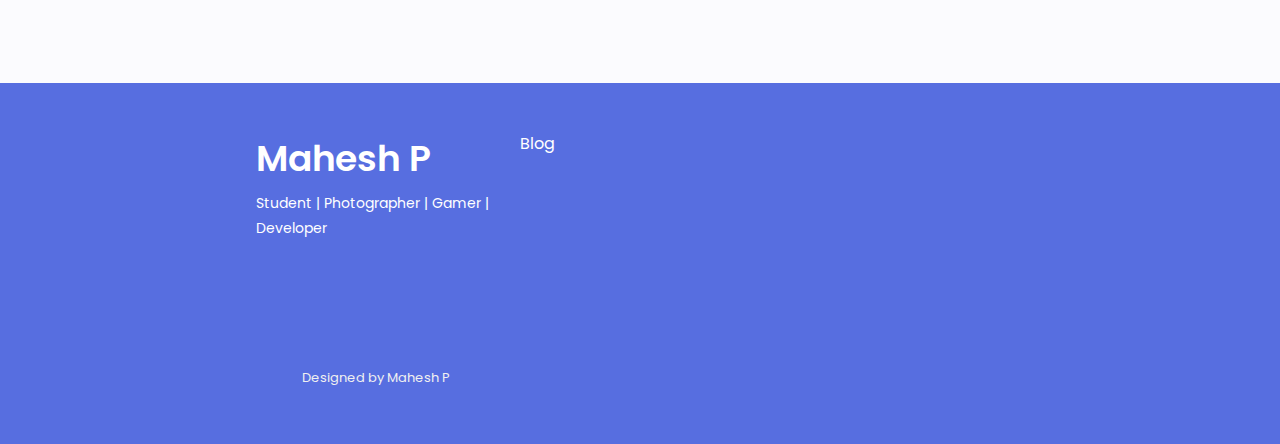
==== commit 4bf328a4: "Fixed Swiper Skills Menu" ====
--- a/index.html
+++ b/index.html
@@ -2,6 +2,7 @@
     <html lang="en">
     <head>
         
+
        <!-- Google Tag Manager -->
 <script>(function(w,d,s,l,i){w[l]=w[l]||[];w[l].push({'gtm.start':
 new Date().getTime(),event:'gtm.js'});var f=d.getElementsByTagName(s)[0],
@@ -173,49 +174,10 @@
                                 <span class="about__info-name">Companies <br> worked</span>
                             </div>
                         </div>-->
-                        <!--<div class="about__buttons">
-                            <a href="https://www.youtube.com/channel/UCHngeCA0Vl0DiJtUjtLIFeA" class="button button--flex">India in Colours
-                                <i class="uil uil-youtube button__icon"></i>
-                            </a>
-                        </div>-->
                     </div>
                 </div>
             </section>
             
-            <!--==================== INDIA IN COLOURS ====================-->
-            <!--<section class="india section" id="india">
-                <h2 class="section__title">India in Colours</h2>
-                <span class="section__subtitle">YouTube Channel</span>
-                <div class="india__container container grid">
-                    <img src="assets/img/indiaincolours.png" alt="" class="india__img">
-                    <div class="india__data">
-                        <p class="india__description">Telling versatile stories of India; one at a time.
-                        </p>
-                        <div class="india__info">
-                            <div>
-                                <span class="india__info-title" id="numberofvideos"></span>
-                                <span class="india__info-name">Videos</span>
-                            </div>
-                            <div>
-                                <span class="india__info-title" id="subscribers"></span>
-                                <span class="india__info-name">Subscribers</span>
-                            </div>
-                            <div>
-                                <span class="india__info-title" id="totalviews"></span>
-                                <span class="india__info-name">Total views</span>
-                            </div>
-                            
-                        </div>
-                        <div class="india__buttons">
-                            <a href="https://www.youtube.com/channel/UCHngeCA0Vl0DiJtUjtLIFeA" class="button button--flex">India in Colours
-                                <i class="uil uil-youtube button__icon"></i>
-                            </a>
-                        </div>
-                    </div>
-                </div>
-            </section>-->
-
-
             <!--==================== SKILLS ====================-->
             <section class="skills section container" id="skills">
                 <h2 class="section__title">Skills</h2>
--- a/assets/css/styles.css
+++ b/assets/css/styles.css
@@ -0,0 +1,1432 @@
+/*==================== GOOGLE FONTS ====================*/
+@import url('https://fonts.googleapis.com/css2?family=Poppins:wght@400;500;600&display=swap');
+
+/*==================== VARIABLES CSS ====================*/
+:root {
+    --header-height: 3rem;
+
+    /*========== Colors ==========*/
+    /* Change favorite color */
+    --hue-color: 230; /*Purple 250 - Green 142 - Blue 230 - Pink 340  https://www.w3schools.com/colors/colors_hsl.asp*/
+
+    /* HSL color mode */
+    --first-color: hsl(var(--hue-color), 69%, 61%);
+    --first-color-second: hsl(var(--hue-color), 69%, 61%);
+    --first-color-alt: hsl(var(--hue-color), 57%, 53%);
+    --first-colour-lighter: hsl(var(--hue-color), 92%,85%);
+    --title-color: hsl(var(--hue-color), 8%, 15%);
+    --text-color: hsl(var(--hue-color), 8%, 15%);
+    --text-color-light: hsl(var(--hue-color), 8%, 45%);
+    --input-color: hsl(var(--hue-color), 70%, 96%);
+    --body-color: hsl(var(--hue-color), 60%, 99%);
+    --container-color: #FFF;
+
+    /*========== Font and typography ==========*/
+    --body-font: 'Poppins', sans-serif;;
+
+    /* .5rem = 8px, 1rem = 16px, 1.5rem = 24px ... */
+    --big-font-size: 2rem ;
+    --h1-font-size: 1.5rem;
+    --h2-font-size: 1.25rem;
+    --h3-font-size: 1.125rem;
+    --normal-font-size: .938rem;
+    --small-font-size: .813rem;
+    --smaller-font-size: .75rem;
+
+    /*========== Font weight ==========*/
+    --font-medium: 500;
+    --font-semi-bold: 600;
+
+    /*========== Margenes Bottom ==========*/
+    /* .25rem = 4px, .5rem = 8px, .75rem = 12px ... */
+    --mb-0-25: .25rem;
+    --mb-0-5: .5rem;
+    --mb-0-75: .75rem;
+    --mb-1: 1rem;
+    --mb-1-5: 1.5rem;
+    --mb-2: 2rem;
+    --mb-2-5: 2.5rem;
+    --mb-3: 3rem;
+
+    /*========== z index ==========*/
+    --z-tooltip: 10;
+    --z-fixed: 100;
+    --z-modal: 1000;
+}
+
+/* Font size for large devices */
+@media screen and (min-width: 968px) {
+    :root {
+        --big-font-size: 3rem;
+        --h1-font-size: 2.25rem;
+        --h2-font-size: 1.5rem;
+        --h3-font-size: 1.25rem;
+        --normal-font-size: 1rem;
+        --small-font-size: .875rem;
+        --smaller-font-size: .813rem;
+    }
+}
+
+/*========== Variables Dark theme ==========*/
+
+body.dark-theme{
+    /* HSL color mode */
+    --first-color: hsl(var(--hue-color), 100%, 35%);
+    --first-color-second: hsl(var(--hue-color), 30%, 8%);
+    --title-color: hsl(var(--hue-color), 8%, 95%) ;
+    --text-color: hsl(var(--hue-color), 8%, 75%);
+    --input-color: hsl(var(--hue-color), 29%, 16%);
+    --body-color: hsl(var(--hue-color), 28%, 12%);
+    --container-color: hsl(var(--hue-color),29%,16%);
+    --scroll-bar-color: hsl(var(--hue-color), 12%, 48%);
+    --scroll-thumb-color: hsl(var(--hue-color), 60%, 36%);
+}
+
+/*========== Button Dark/Light ==========*/
+.nav_btns{
+    display: flex;
+    align-items: center;
+}
+
+.change-theme{
+    font-size: 1.25rem;
+    color: var(--title-color);
+    margin-right: var(--mb-1);
+    cursor: pointer;
+}
+
+.change-theme:hover{
+    color: var(--first-color);
+}
+
+/*==================== BASE ====================*/
+*{
+    box-sizing: border-box;
+    padding: 0;
+    margin: 0;
+}
+
+html{
+    scroll-behavior: smooth;
+}
+
+body{
+    margin: 0 0 var(--header-height) 0;
+    font-family: var(--body-font);
+    font-size: var(--normal-font-size);
+    background-color: var(--body-color);
+    color: var(--text-color);
+    /*padding-left: 5%;
+    padding-right: 5%; */
+}
+
+h1,h2,h3,h4{
+    color: var(--title-color);
+    font-weight: var(--font-semi-bold);
+}
+
+ul{
+    list-style: none;
+}
+
+a{
+    text-decoration: none;
+}
+
+img{
+    max-width: 100%;
+    height: auto;
+}
+
+/*==================== REUSABLE CSS CLASSES ====================*/
+.section{
+    padding: 2rem 0 4rem;
+    margin-bottom: 1rem;
+}
+
+.section__title{
+    font-size:var(--h1-font-size) ;
+}
+
+.section__subtitle{
+    display: block;
+    font-size: var(--small-font-size);
+    margin-bottom: var(--mb-3);
+}
+
+.section__title,.section__subtitle{
+    text-align: center;
+}
+
+
+/*==================== LAYOUT ====================*/
+.container{
+    max-width: 768px;
+    margin-left: var(--mb-1-5);
+    margin-right: var(--mb-1-5);
+    padding-left: 1rem;
+    padding-right: 1rem;
+}
+
+.grid{
+    display: grid;
+    gap: 1.5rem;
+}
+
+.header{
+    width: 100%;
+    position: fixed;
+    bottom: 0;
+    left: 0;
+    z-index: var(--z-fixed);
+    background-color: var(--body-color);
+}
+/*==================== NAV ====================*/
+.nav{
+    max-width: 968px;
+    height: var(--header-height);
+    display: flex;
+    justify-content: space-between;
+    align-items: center;
+}
+
+#nav{
+    padding: 0;
+}
+
+.nav__togglefirst{
+    color: #000;
+}
+
+.nav__logo,.nav__toggle{
+    color: var(--title-color);
+    font-weight: var(--font-medium);
+}
+
+.nav__logo:hover{
+    color: var(--first-color);
+}
+
+.nav__toggle{
+    font-size: 1.1rem;
+    cursor: pointer;
+}
+
+.nav__toggle:hover{
+    color: var(--first-color);
+}
+
+@media screen and (max-width: 767px) {
+    .nav__menu{
+        position: fixed;
+        bottom:-100%;
+        left: 0;
+        width: 100%;
+        background-color: var(--body-color);
+        padding: 2rem 1.5rem 4rem;
+        box-shadow: 0 -1px 4px rgba(0, 0, 0, .15);
+        border-radius: 1.5rem 1.5rem 0 0;
+        transition: .3s;
+    }
+}
+
+.nav__list{
+    grid-template-columns: repeat(3,1fr);
+    gap: 2rem;
+}
+
+.nav__link{
+    display: flex;
+    flex-direction: column;
+    align-items: center;
+    font-size: var(--small-font-size);
+    color: var(--title-color);
+    font-weight: var(--font-medium);
+}
+
+.nav__link:hover{
+    color: var(--first-color);
+}
+
+.nav__icon{
+    font-size: 1.2rem;
+}
+/* 22.08 */
+.nav__close{
+    position: absolute;
+    right: 1.3rem;
+    bottom: .5rem;
+    font-size: 1.5rem;
+    cursor: pointer;
+    color: var(--first-color);
+}
+
+.nav__close:hover{
+    color: var(--first-color-alt);
+}
+
+/* show menu */
+.show-menu{
+    bottom: 0;
+}
+
+
+/* Active link */
+
+.active-link{
+    color: var(--first-color);
+}
+
+/* Change background header */
+
+.scroll-header{
+    box-shadow: 0 -1px 4px rgba(0, 0, 0, .15);
+}
+
+/*==================== HOME ====================*/
+.home__container{
+    gap: 1rem;
+}
+
+.home__content{
+    grid-template-columns: .5fr 3fr;
+    padding-top: 3.5rem;
+    align-items: center;
+}
+
+.home__social{
+    display: grid;
+    grid-template-columns: max-content;
+    row-gap: .8rem;
+}
+
+.home__social-icon{
+    font-size: 1.3rem;
+    color: var(--first-color);
+}
+.home__social-icon1{
+    color: #000000;
+    display: flex;
+    flex-direction: column;
+    align-items: center;
+    font-size: var(--medium-font-size);
+    font-weight: var(--font-medium);;
+}
+
+.home__social-icon:hover{
+    color: var(--first-colour-second);
+}
+
+.home__social-icon1:hover{
+    color: var(--first-color);
+}
+
+.home__blob{
+    width: 200px;
+    fill: var(--first-color);
+}
+
+.home__blob-img{
+    width: 170px; 
+}
+
+.home__data{
+    grid-column: 1/3;
+}
+
+.home__title{
+    font-size: var(--big-font-size);
+}
+
+.home__subtitle{
+    font-size: var(--h3-font-size);
+    color: var(--text-color);
+    font-weight: var(--font-medium);
+    margin-bottom: var(--mb-0-75);
+}
+
+.home__description{
+    margin-bottom: var(--mb-2);
+}
+
+.home__scroll{
+    display: none;
+    margin-bottom: 2rem;
+    margin-top: 1rem;
+}
+
+.home__scroll-button{
+    color: var(--first-color);
+    transition: .3s;
+}
+
+.home__scroll-button:hover{
+    transform: translateY(.25rem);
+}
+
+.home__scroll-mouse{
+    font-size: 2rem;
+}
+
+.home__scroll-name{
+    font-size: var(--small-font-size);
+    color: var(--title-color);
+    font-weight: var(--font-medium);
+    margin-right: var(--mb-0-25);
+}
+
+.home__scroll-arrow{
+    font-size: 1.25rem;
+}
+/*==================== BUTTONS ====================*/
+.button{
+    display: inline-block;
+    background-color: var(--first-color);
+    color: #FFF;
+    padding: 1rem;
+    border-radius: .5rem;
+    font-weight: var(--font-medium);
+}
+
+.button:hover{
+    background-color: var(--first-color-alt);
+}
+
+.button__icon{
+    font-size: 1.25rem;
+    margin-left: var(--mb-0-5);
+    transition: .3s;
+}
+
+.button--white{
+    background-color: #FFF;
+    color: var(--first-color);
+}
+
+.button--white:hover{
+    background-color: rgba(255, 255, 255, 0.911) ;
+}
+
+.button--flex{
+    display: inline-flex;
+    align-items: center;
+}
+
+.button--small{
+    padding: .75rem 1rem;
+}
+
+.button--link{
+    padding: 0;
+    background-color: transparent;
+    color: var(--first-color);
+}
+
+.button--link:hover{
+    background-color: transparent;
+    color: var(--first-color-alt);
+}
+/*==================== ABOUT ====================*/
+.about__img{
+    width: 200px;
+    border-radius: .75rem;
+    justify-self: center;
+    align-self: center;
+}
+
+.about__description{
+    text-align: center;
+    margin-bottom: var(--mb-2-5);
+}
+
+.about__info-title{
+    font-size: var(--h2-font-size);
+    font-weight: var(--font-semi-bold);
+    color: var(--title-color);
+}
+
+.about__info{
+    display: flex;
+    justify-content: space-evenly;
+    margin-bottom: var(--mb-2-5);
+}
+.about__info-name{
+    font-size: var(--small-font-size);
+}
+
+.about__info-title,.about__info-name{
+    display: block;
+    text-align: center;
+}
+
+.about__buttons{
+    display: flex;
+    justify-content: center;
+}
+
+.button:hover .uil-file-download-alt{
+    transform: translateY(.15rem)
+}
+
+/*==================== SKILLS ====================*/
+.skills__container{
+    row-gap: 0;
+}
+
+.skills__header{
+    display: flex;
+    align-items: center;
+    margin-bottom: var(--mb-2-5);
+    cursor: pointer;
+}
+
+.skills__icon,.skills__arrow{
+    font-size: 2rem;
+    color: var(--first-color);
+}
+
+.skills__icon{
+    margin-right: var(--mb-0-75);
+}
+
+.skills__title{
+    font-size: var(--h3-font-size);
+}
+
+.skills__subtitle{
+    font-size: var(--small-font-size);
+    color: var(--text-color-light);
+}
+
+.skills__arrow{
+    margin-left: auto;
+    transition: .4s;
+}
+
+.skills__titles{
+    display: flex;
+    justify-content: space-between;
+    margin-bottom: var(--mb-0-5);
+}
+
+.skills__name{
+    font-size: var(--normal-font-size);
+    font-weight: var(--font-medium);
+}
+
+.skills__bar,.skills__percentage{
+    height: 5px;
+    border-radius: .25rem;
+}
+
+.skills__bar{
+    background-color: var(--first-color-lighter);
+}
+
+.skills__percentage{
+    display: block;
+    background-color: var(--first-color);
+}
+
+/* The percentage of every skill */
+
+.skills_html{
+    width: 60%;
+}
+
+.skills_css{
+    width: 50%;
+}
+
+.skills_js{
+    width: 25%;
+}
+
+.skills_java{
+    width: 70%;
+}
+
+.skills_firebase{
+    width: 20%;
+}
+
+.skills_kotlin{
+    width: 10%;
+}
+
+.skills_lightroom{
+    width: 90%;
+}
+
+.skills_figma{
+    width: 40%;
+}
+
+.skills_python{
+    width: 60%;
+}
+.skills_C{
+    width: 60%;
+}
+.skills_C_sharp{
+    width: 30%;
+}
+
+.skills__close .skills__list{
+    height: 0;
+    overflow: hidden;
+}
+
+.skills__open .skills__list{
+    height: max-content;
+    margin-bottom: var(--mb-2-5);
+}
+
+.skills__open .skills__arrow{
+    transform: rotate(-180deg);
+}
+
+/*==================== QUALIFICATION ====================*/
+
+.qualification__tabs{
+    display: flex;
+    justify-content: space-evenly;
+    margin-bottom: var(--mb-2);
+}
+
+.qualification__button{
+    font-size: var(--h3-font-size);
+    font-weight: var(--font-medium);
+    cursor: pointer;
+}
+
+.qualification__button:hover{
+    color: var(--first-color);
+}
+
+.qualification__icon{
+    font-size: 1.8rem;
+    margin-right: var(--mb-0-25);
+}
+
+.qualification__data{
+    display: grid;
+    grid-template-columns: 1fr max-content 1fr;
+    column-gap: 1.5rem;
+}
+
+.qualification__title{
+    font-size: var(--normal-font-size);
+    font-weight: var(--font-medium);
+}
+
+.qualification__subtitle{
+    display: inline-block;
+    font-size: var(--small-font-size);
+    margin-bottom: var(--mb-1);
+}
+
+.qualification__calendar{
+    font-size: var(--smaller-font-size);
+    color: var(--text-color-light);
+}
+
+.qualification__rounder{
+    display: inline-block;
+    width: 13px;
+    height: 13px;
+    background-color: var(--first-color);
+    border-radius: 50%;
+}
+
+.qualification__line{
+    display: block;
+    width: 1px;
+    height: 100%;
+    background-color: var(--first-color);
+    transform: translate(6px,-7px);
+}
+
+.qualification [data-content]{
+    display: none;
+}
+
+.qualification__active[data-content]{
+    display: block;
+}
+
+.qualification__button.qualification__active{
+    color: var(--first-color);
+}
+
+/*==================== SERVICES ====================*/
+
+.services__container{
+    gap: 1.5rem;
+    grid-template-columns: repeat(2,1fr) ;
+}
+
+.services__content{
+    position: relative;
+    background-color: var(--container-color);
+    padding: 3.5rem .5rem 1.25rem 1.5rem;
+    border-radius: .25rem;
+    box-shadow: 0 2px 4px rgba(0, 0, 0,.15);
+    transition: .3s;
+}
+
+.services__content:hover{
+    box-shadow: 0 4px 8px rgba(0, 0, 0,.15);
+}
+
+.services__icon{
+    display: block;
+    font-size: 1.5rem;
+    color: var(--first-color);
+    margin-bottom: var(--mb-1);
+}
+
+.services__title{
+    font-size: var(--h3-font-size);
+    margin-bottom: var(--mb-1);
+    font-weight: var(--font-medium);
+}
+
+.services__button{
+    cursor: pointer;
+    font-size: var(--small-font-size);
+}
+
+.services__button:hover .button__icon{
+    transform: translateX(.25rem);
+}
+
+.services__modal{
+    position: fixed;
+    top: 0;
+    left: 0;
+    right: 0;
+    bottom: 0;
+    background-color: rgba(0, 0, 0, .5);
+    display: flex;
+    align-items: center;
+    justify-content: center;
+    padding: 0 1rem;
+    z-index: var(--z-modal);
+    opacity: 0;
+    visibility: hidden;
+    transition: .3s;
+}
+
+.services__modal-content{
+    position: relative;
+    background-color: var(--container-color);
+    padding: 1.5rem;
+    border-radius: .5rem;
+}
+
+.services__modal-services{
+    row-gap: 1rem;
+}
+
+.services__modal-service{
+    display: flex;
+}
+
+.services__modal-title{
+    font-size: var(--h3-font-size);
+    font-weight: var(--font-medium);
+    margin-bottom: var(--mb-1-5);
+}
+
+.services__modal-close{
+    position: absolute;
+    top: 1rem;
+    right: 1rem;
+    font-size: 1.5rem;
+    color: var(--first-color);
+    cursor: pointer;
+}
+
+.services__modal-icon{
+    color: var(--first-color);
+    margin-right: var(--mb-0-25);
+}
+/* Active Modal */
+
+.active-modal{
+    opacity: 1;
+    visibility: visible;
+}
+
+/*==================== PORTFOLIO ====================*/
+
+.portfolio__container{
+    justify-content: center;
+}
+
+.portfolio__content{
+    padding: 0 .5rem;
+    align-items: center;
+    gap: 3rem;
+}
+
+.portfolio__img{
+    width: 240px;
+    border-radius: 0rem;
+    justify-items: left;
+}
+
+.portfolio_img_phone{
+    width: auto;
+    height: 400px;
+}
+
+.portfolio__title{
+    font-size: var(--h3-font-size);
+    margin-bottom: var(--mb-0-2);
+}
+
+.portfolio__description{
+    margin-bottom: var(--mb-0-40ithu);
+}
+
+.portfolio__button:hover .button__arrow{
+    transform: translateX(.25rem);
+}
+
+
+.swiper-button-prev::after,
+.swiper-button-next::after{
+    content: '';
+}
+
+.swiper-portfolio-icon{
+    font-size: 2rem;
+    color: var(--first-color);
+}
+
+.swiper-button-prev{
+    left: -1rem;
+}
+
+.swiper-button-next{
+    right: -1rem;
+}
+
+.swiper-container-horizontal > .swiper-pagination-bullets{
+    bottom: -2.5rem;
+}
+
+.swiper-pagination-bullet-active{
+    background-color: var(--first-color);
+}
+
+.swiper-button-prev,
+.swiper-button-next,
+.swiper-pagination-bullet{
+    outline: none;
+}
+/*==================== PROJECT IN MIND ====================*/
+
+.project{
+    text-align: center;
+}
+
+#project-spectacular{
+    padding: 0;
+}
+
+.project_bg{
+    background-color: var(--first-color-second);
+    
+}
+
+.project__title{
+    font-size: var(--h2-font-size);
+    margin-bottom: var(--mb-0-75);
+}
+
+.project__description{
+    margin-bottom: var(--mb-1-5);
+}
+
+.project__title,
+.project__description{
+    color: #FFF;
+}
+
+.project__img{
+    width: 232px;
+    justify-self: center;
+}
+
+#animContainer{
+    width: 232px;
+    justify-self: center;
+}
+
+/*==================== TESTIMONIAL ====================*/
+
+
+/*==================== CONTACT ME ====================*/
+
+.contact__container{
+    row-gap: 3rem;
+}
+
+.contact__information{
+    display: flex;
+    margin-bottom: var(--mb-2);
+}
+
+.contact__icon{
+    font-size: 2rem;
+    color: var(--first-color);
+    margin-right: var(--mb-0-75);
+}
+
+.contact__icon1{
+    font-size: 2rem;
+    color: var(--first-color);
+    margin-right: var(--mb-0-75);
+}
+
+.contact__icon:hover{
+    color: var(--first-colour-second);
+}
+.contact__title{
+    font-size: var(--h3-font-size);
+    font-weight: var(--font-medium);
+}
+
+.contact__subtitle{
+    font-size: var(--small-font-size);
+    color: var(--text-color-light);
+}
+
+.contact__content{
+    background-color: var(--input-color);
+    border-radius: .5rem;
+    padding: .75rem 1rem .25rem;
+}
+
+.contact__input{
+    width: 100%;
+    background-color: var(--input-color);
+    color: var(--text-color);
+    font-family: var(--body-font);
+    font-family: var(--body-font);
+    font-size: var(--normal-font-size);
+    border: none;
+    outline: none;
+    padding: .25rem .5rem .5rem 0;
+}
+
+.contact__label{
+    font-size: var(--smaller-font-size);
+    color: var(--title-color);
+}
+
+.button:hover{
+    cursor: pointer;
+}
+
+.button:hover .uil-message{
+    transform: translateX(.25rem);
+}
+
+/*==================== FOOTER ====================*/
+
+.footer{
+    padding-top: 2rem;
+}
+
+.footer__container{
+    row-gap: 3.5rem;
+}
+
+.footer__bg{
+    background-color: var(--first-color-second);
+    padding: 2rem 0 3rem;
+    /* margin-left: -1.5rem;
+    margin-right: -1.5rem; */
+}
+
+.footer__title{
+    font-size: var(--h1-font-size);
+    margin-bottom: var(--mb-0-25);
+}
+
+.footer__subtitle{
+    font-size: var(--small-font-size);
+}
+
+.footer__links{
+    display: flex;
+    flex-direction: column;
+    row-gap: 1.7rem;
+}
+
+.footer__link:hover{
+    color: var(--first-colour-lighter);
+}
+
+.footer__social{
+    display: grid;
+    grid-template-rows: max-content;
+    row-gap: 1.7rem;
+    align-items: center;
+}
+
+.footer__social-icon{
+    font-size: 1.4rem;
+    color: #FFF;
+    align-self: center;
+    justify-items: center;
+}
+
+.footer__social-icon:hover{
+    color: var(--first-colour-lighter);
+}
+
+.footer__copy{
+    font-size: var(--smaller-font-size);
+    text-align: center;
+    color: #f0f0f0;
+    margin-top: var(--mb-3);
+}
+.copy__link{
+    color: var(--first-color-lighter);
+}
+
+.copy__link:hover{
+    color: yellow;
+}
+
+.footer__title,
+.footer__subtitle,
+.footer__link,
+.footer__social{
+    color: #FFF;
+}
+/*========== SCROLL UP ==========*/
+
+.scroll-up{
+    position: right;
+    right: 1rem;
+    bottom: -20%;
+    background-color: var(--first-color);
+    opacity: .8;
+    padding: 0 .4rem;
+    border-radius: 5rem;
+    z-index: var(--z-tooltip);
+    transition: .4s;
+    margin-right: -.7rem;
+}
+
+.scroll-up:hover{
+    background-color: var(--first-color-alt);
+}
+
+.scroll-up__icon{
+    font-size: 1rem;
+    color: #FFF;
+}
+
+/* Show scroll */
+
+.show-scroll{
+    bottom: 5rem;
+}
+
+/*========== SCROLL BAR ==========*/
+
+::-webkit-scrollbar{
+    width: .60rem ;
+    background-color: var(--scroll-bar-color);
+    border-radius: .5rem;
+}
+
+::-webkit-scrollbar-thumb{
+    background-color: var(--scroll-thumb-color);
+    border-radius: .5rem;
+}
+
+::-webkit-scrollbar-thumb:hover{
+    background-color: var(--first-color-alt);
+    border-radius: .5rem;
+}
+
+/*==================== MEDIA QUERIES ====================*/
+/* For xs-small devices */
+
+@media screen and (max-width: 350px){
+    .container{
+        margin-left: var(--mb-1);
+        margin-right: var(--mb-1);
+    }
+
+    .nav__menu{
+        padding: 2rem .25rem 4rem;
+    }
+
+    .nav__list{
+        column-gap: 0;
+    }
+
+    .home__content{
+        grid-template-columns: .25fr 3fr;
+    }
+
+    .home__blob{
+        width: 180px;
+    }
+
+    .skills__title{
+        font-size: var(--normal-font-size);
+    }
+
+    .qualification__data{
+        gap: .5rem;
+    }
+
+    .services__container{
+        grid-template-columns: max-content;
+        justify-content: center;
+    }
+
+    .services__content{
+        padding-right: 3.5rem;
+    }
+    .services__modal{
+        padding: 0 .5rem;
+    }
+
+    .project__img{
+        width: 200px;
+    }
+
+    .swiper-button-prev{
+    left: 1.5rem;
+    }
+
+    .swiper-button-next{
+        right: 1.5rem;
+    }
+    
+
+}
+
+/* For tablets vertical */
+
+@media screen and (min-width: 568px){
+    
+    .home__content{
+        grid-template-columns: max-content 1fr 1fr;
+    }
+    
+    .home__data{
+        grid-column: initial;
+    }
+
+    .home_img{
+        order: 1;
+        justify-self: center;
+    }
+
+    .about__container,.skills__container,
+    .portfolio__content,.project__container,
+    .contact__container,.footer__container
+    {
+        grid-template-columns: repeat(2,1fr);
+    }
+
+    .qualification__sections{
+        display: grid;
+        grid-template-columns: .6fr ;
+        justify-content: center;
+    }
+    .scrollup{
+    margin-right: -.3rem;
+    }
+}
+
+/* For medium devices */
+
+@media screen and (min-width: 768px){
+    .container{
+        margin-left: auto;
+        margin-right: auto;
+    }
+    
+    body{
+        margin: 0;
+    }
+    
+    .section{
+        padding: 6rem 0 2rem;
+    }
+    
+    .section__subtitle{
+        margin-bottom: 4rem;
+    }
+    
+    .header{
+        top: 0;
+        bottom: initial;
+    }
+    
+    .header,.main,
+    .footer__container{
+        padding: 0 1rem;
+    }
+    
+    .nav{
+        height: calc(var(--header-height) + 1.5rem) ;
+        column-gap: 1rem;
+    }
+    
+    .nav__icon,.nav__close,
+    .nav__toggle{
+        display: none;
+    }
+    
+    .nav__list{
+        display: flex;
+        column-gap: 2rem;
+    }
+    
+    .nav__menu{
+        margin-left: auto;
+    }
+    .change-theme{
+        margin: 0;
+    }
+
+    .home__container{
+        row-gap: 5rem;
+    }
+
+    .home__content{
+        padding-top: 5.5rem;
+        column-gap: 2rem;
+    }
+
+    .home__blob{
+        width: 270px;
+    }
+
+    .home__scroll{
+        display: block;
+    }
+
+    .home__scroll-button{
+        margin-left: 3rem;
+    }
+
+    .scrollup{
+    margin-right: 0;
+    }
+
+    .about__container{
+        column-gap: 5rem;
+    }
+
+    .about__img{
+        width: 350px;
+    }
+
+    .about__description{
+        text-align: initial;
+    }
+
+    .about__info{
+        justify-content: space-between;
+    }
+
+    .about__buttons{
+        justify-content: center;
+    }
+
+    .qualification__tabs{
+        justify-content: center;
+    }
+
+    .qualification__button{
+        margin: 0 var(--mb-1);
+    }
+
+    .qualification__sections{
+        grid-template-columns: .5fr;
+    }
+
+    .services__container{
+        grid-template-columns: repeat(3,218px);
+        justify-content: center;
+    }
+
+    .services__content{
+        padding: 6rem 0 2rem 2.5rem;
+    }
+
+    .services__modal-content{
+        width: 450px;
+    }
+
+    .portfolio_img_phone{
+        height: 500px;
+    }
+
+    .portfolio__content{
+        align-items: center;
+    }
+
+    .project_bg{
+        border-radius: 1rem;
+    }
+
+    .project__data{
+        padding-top: .8rem;
+    }
+
+    #animContainer{
+        margin-bottom: 1.5rem;
+    }
+
+    .footer__container{
+        grid-template-columns: repeat(3,1fr);
+    }
+
+    .footer__bg{
+        padding: 3rem 0 3.5rem;
+    }
+
+    .footer__link{
+        flex-direction: row;
+        column-gap: 2rem;
+    }
+
+    .footer__socials{
+        justify-self: flex-end;
+    }
+
+    .footer__copy{
+        margin-top: 4.5rem;
+    }
+
+}
+
+/* For large devices */
+
+@media screen and (min-width: 1024px){
+
+    .project{
+        margin-left: auto;
+        margin-right: auto;
+    }
+
+    .header,
+    .main,
+    .footer__container{
+        padding: 0;
+    }
+
+    .home__blob{
+        width: 320px;
+        right: 0;
+    }
+
+    .home__social{
+        transform: translateX(-6rem);
+    }
+
+    .services__container{
+        grid-template-columns: repeat(3,238px);
+    }
+
+    .portfolio__content{
+        column-gap: 5rem;
+    }
+
+    .swiper-portfolio-icon{
+        font-size: 3.5rem;
+    }
+
+    .swiper-button-prev{
+        left: -3.5rem;
+    }
+
+    .swiper-button-next{
+        right: -3.5rem;
+    }
+
+    .swiper-container-horizontal > .swiper-pagination-bullets{
+        bottom: -4.5rem;
+    }
+
+    .contact__form{
+        width: 460px;
+    }
+
+    .contact__inputs{
+        grid-template-columns: repeat(2,1fr);
+    }
+
+    .project-all{
+        margin-left: 20%;
+        margin-right: 20%;
+    }
+
+}
+
+
+/* Success modal */
+
+.success__modal{
+    position: fixed;
+    top: 0;
+    left: 0;
+    right: 0;
+    bottom: 0;
+    background-color: rgba(0, 0, 0, .5);
+    display: flex;
+    align-items: center;
+    justify-content: center;
+    padding: 0 1rem;
+    z-index: var(--z-modal);
+    opacity: 1;
+    visibility: visible;
+    transition: .3s;
+}
+
+.hide-modal{
+    opacity: 0;
+    visibility: hidden;
+}
+
+.success__modal-content{
+    position: relative;
+    background-color: var(--container-color);
+    padding: 1.5rem;
+    border-radius: .5rem;
+}
+
+.success__modal-success{
+    row-gap: 1rem;
+}
+
+#success__modal-button{
+    margin-left: 83%;
+}
+
+.success__modal-title{
+    font-size: var(--h3-font-size);
+    font-weight: var(--font-medium);
+    margin-bottom: var(--mb-1-5);
+}
+
+.success__modal-face{
+    font-size: 1.5rem;
+    color: var(--text-color);   
+}
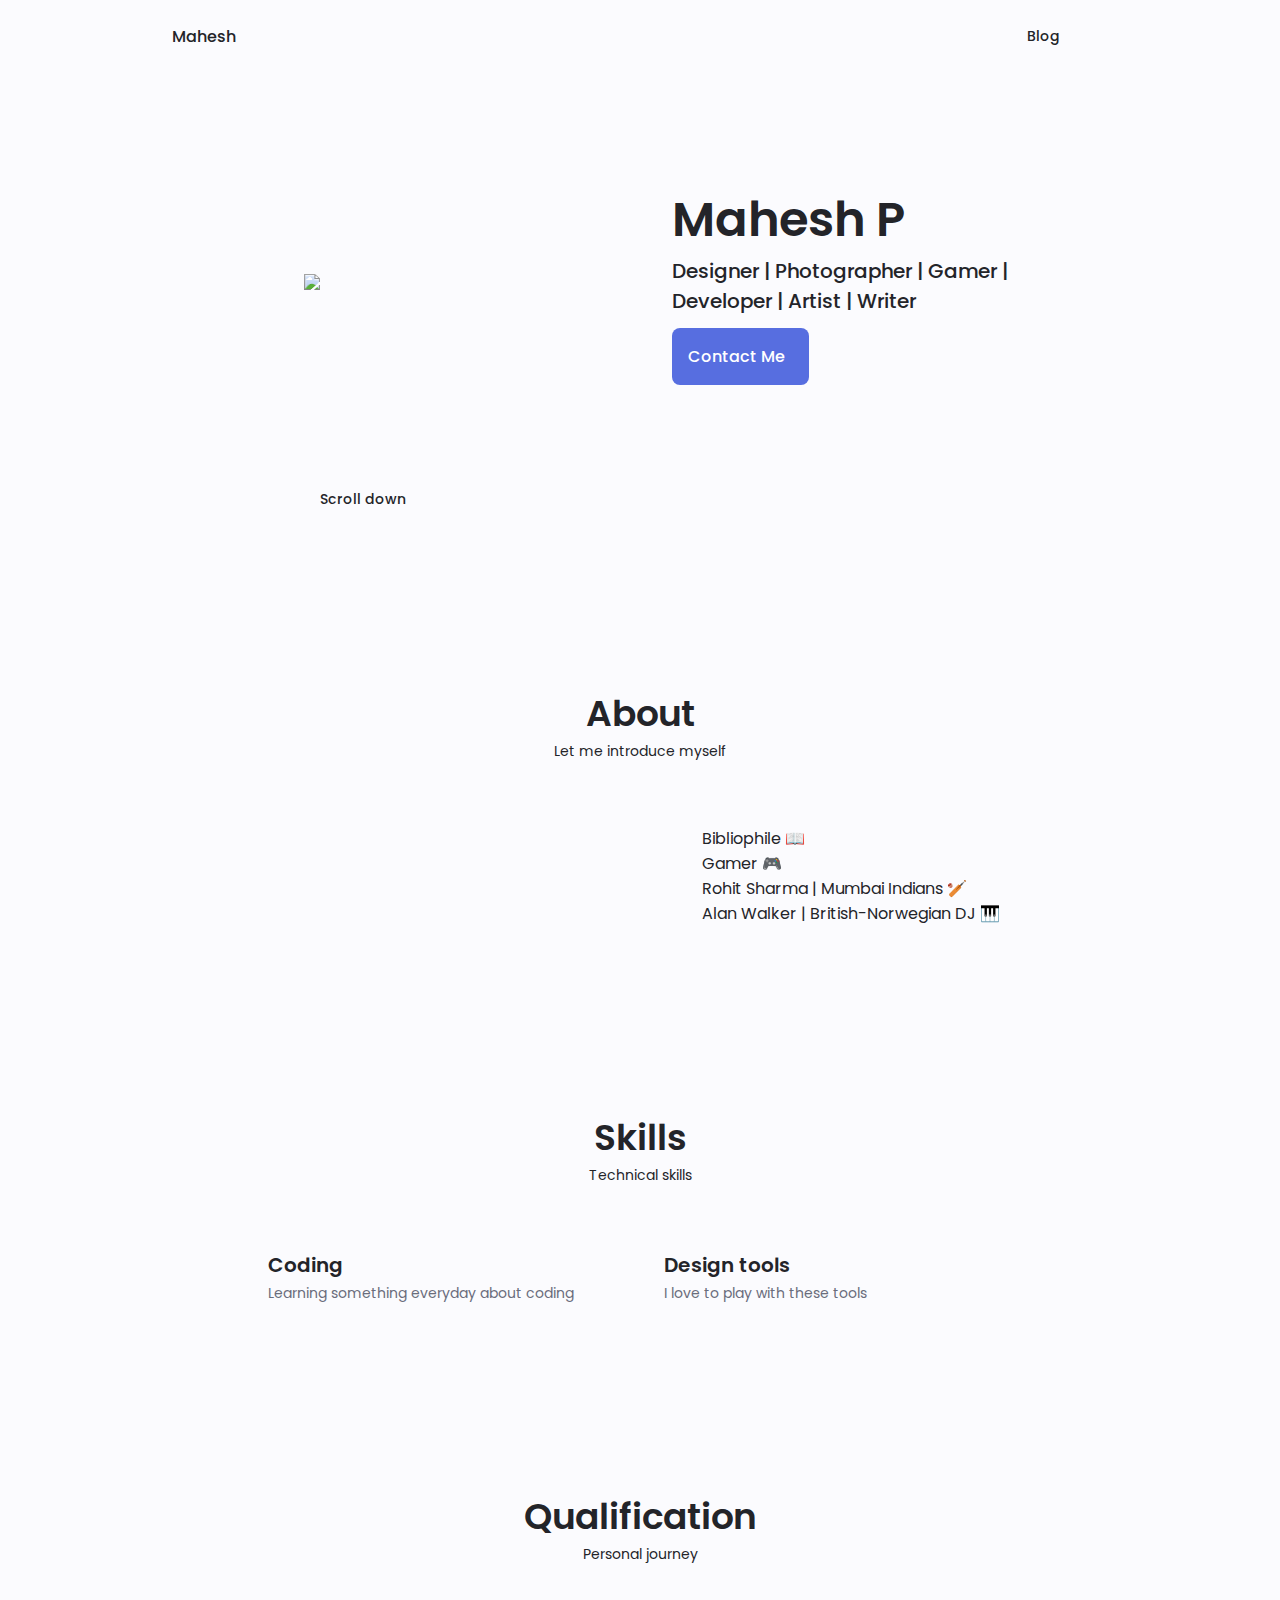
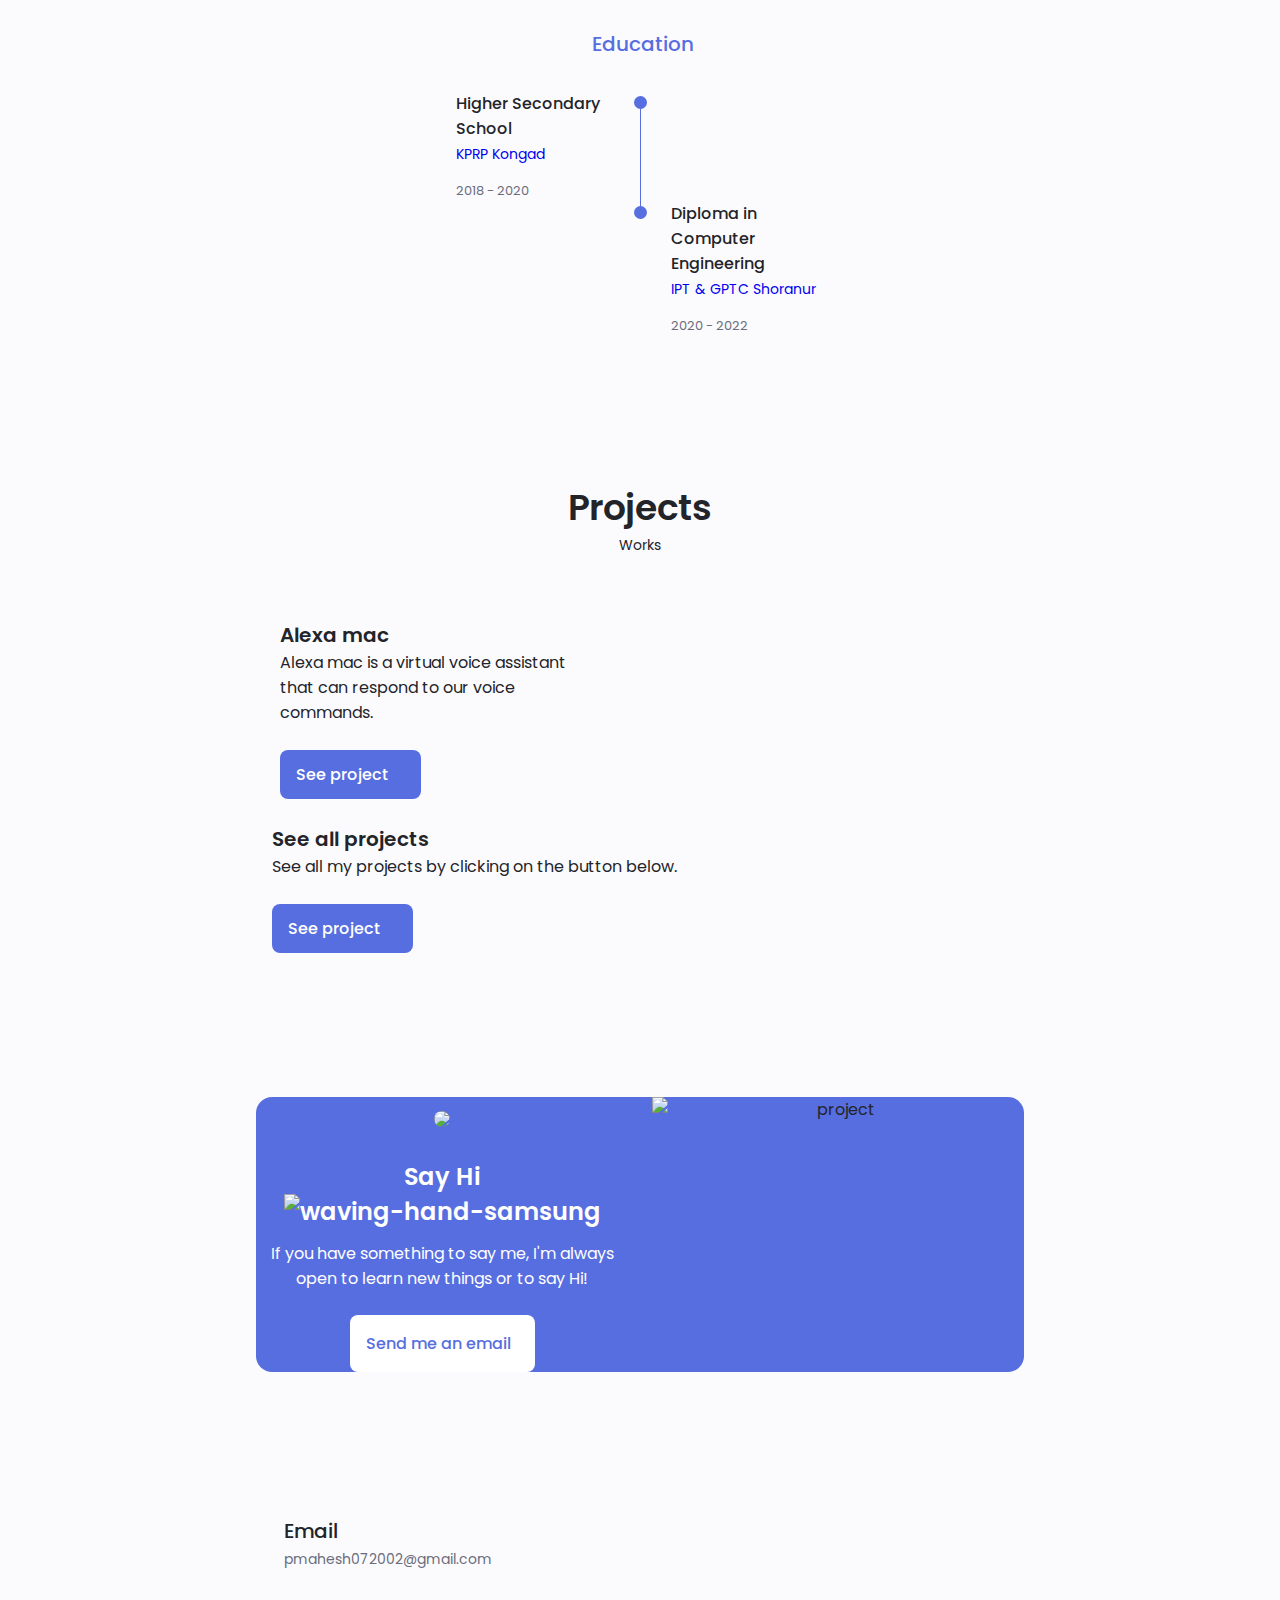
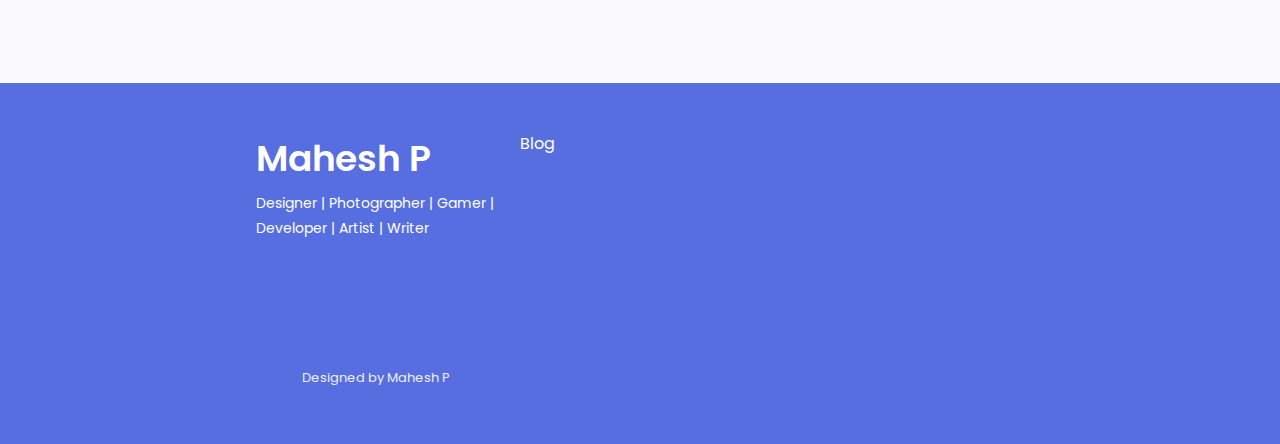
==== commit decc4122: "new" ====
--- a/index.html
+++ b/index.html
@@ -37,7 +37,7 @@
         <link rel="stylesheet" href="assets/css/styles.css">
 
         <!--====================FAVICON=========================-->
-        <link rel="icon" href="assets/img/about.png" type="image" size="16x16">
+	<link rel="icon" href="assets/img/about.png" type="image" size="16x16">
 
         <title>Mahesh P</title>
     </head>
@@ -52,7 +52,7 @@
         <!--==================== HEADER ====================-->
         <header class="header" id="header">
             <nav class="nav container">
-                <a href="#" class="nav__logo">Mahesh</a>
+                <a href="https://maheshp7304.wixsite.com/maheshp" class="nav__logo">Mahesh</a>
 
                 <div class="nav__menu" id="nav-menu">
                     <ul class="nav__list" grid>
@@ -120,14 +120,14 @@
     
                         <div class="home__img">
 
-                                    <image src="assets/img/pic2.png"/>
+                                    <image src="assets/img/mac4.png"/>
                                 </g>
                             </svg>
     
                         </div>
                         <div class="home__data">
                             <h1 class="home__title">Mahesh P</h1>
-                            <h4 class="home__subtitle">Student | Photographer | Gamer | Developer</h4>
+                            <h4 class="home__subtitle">Designer | Photographer | Gamer | Developer | Artist | Writer</h4>
                             <!--<p class="home__description">all the way up</p>-->
                             <a href="#contact" class="button button--flex">
                                 Contact Me <i class="uil uil-message button__icon"></i>
@@ -201,18 +201,18 @@
                             <div class="skills__list grid">
                                 <div class="skills__data">
                                     <div class="skills__titles">
+                                        <h3 class="skills__name">Flutter</h3>
+                                        <!--<span class="skills__number">50%</span>-->
+                                    </div>
+                                    <div class="skills__bar">
+                                        <!--<span class="skills__percentage skills_css">-->
+                                            
+                                        </span>
+                                    </div>
+                                </div>
+                                <div class="skills__data">
+                                    <div class="skills__titles">
                                         <h3 class="skills__name">Python</h3>
-                                        <!--<span class="skills__number">50%</span>-->
-                                    </div>
-                                    <div class="skills__bar">
-                                        <!--<span class="skills__percentage skills_css">-->
-                                            
-                                        </span>
-                                    </div>
-                                </div>
-                                <div class="skills__data">
-                                    <div class="skills__titles">
-                                        <h3 class="skills__name">Flutter</h3>
                                         <!--<span class="skills__number">60%</span>-->
                                     </div>
                                     <div class="skills__bar">
@@ -222,7 +222,7 @@
                                 </div>
                                 <div class="skills__data">
                                     <div class="skills__titles">
-                                        <h3 class="skills__name">C#</h3>
+                                        <h3 class="skills__name">Node Js</h3>
                                         <!--<span class="skills__number">60%</span>-->
                                     </div>
                                     <div class="skills__bar">
@@ -232,7 +232,7 @@
                                 </div>
                                 <div class="skills__data">
                                     <div class="skills__titles">
-                                        <h3 class="skills__name">Unity</h3>
+                                        <h3 class="skills__name">C++</h3>
                                         <!--<span class="skills__number">60%</span>-->
                                     </div>
                                     <div class="skills__bar">
@@ -463,7 +463,42 @@
                             <div class="skills__list grid">
                                 <div class="skills__data">
                                     <div class="skills__titles">
+                                        <h3 class="skills__name">Unity</h3>
+                                        <!--<span class="skills__number">90%</span>-->
+                                    </div>
+                                    <div class="skills__bar">
+                                        <!--<span class="skills__percentage skills_lightroom">-->
+                                            
+                                        </span>
+                                    </div>
+                                    <div class="skills__list grid">
+                                        <div class="skills__data">
+                                            <div class="skills__titles">
+                                                <h3 class="skills__name">Photoshop</h3>
+                                                <!--<span class="skills__number">90%</span>-->
+                                            </div>
+                                            <div class="skills__bar">
+                                                <!--<span class="skills__percentage skills_lightroom">-->
+                                                    
+                                                </span>
+                                            </div>
+                                    
+			   <div class="skills__list grid">
+                                <div class="skills__data">
+                                    <div class="skills__titles">
                                         <h3 class="skills__name">Lightroom</h3>
+                                        <!--<span class="skills__number">90%</span>-->
+                                    </div>
+                                    <div class="skills__bar">
+                                        <!--<span class="skills__percentage skills_lightroom">-->
+                                            
+                                        </span>
+                                    </div>
+
+			   <div class="skills__list grid">
+                                <div class="skills__data">
+                                    <div class="skills__titles">
+                                        <h3 class="skills__name">Blender</h3>
                                         <!--<span class="skills__number">90%</span>-->
                                     </div>
                                     <div class="skills__bar">
@@ -523,7 +558,9 @@
                             <div class="qualification__data">
                                 <div>
                                     <h3 class="qualification__title">Higher Secondary School</h3>
-                                    <span class="qualification__subtitle">KPRP Kongad</span>
+                                    <span class="qualification__subtitle">
+					<a href="https://www.google.com/search?q=kprphss+kongad&rlz=1C1CHBF_enIN977IN977&oq=kprphss+kongad&aqs=chrome..69i57j46i175i199i512j0i22i30.3489j0j7&sourceid=chrome&ie=UTF-8">
+					KPRP Kongad</a></span>
                                     <div class="qualification__calendar">
                                         <i class="uil uil-calendar-alt"></i>
                                         2018 - 2020
@@ -551,7 +588,10 @@
 
                                 <div>
                                     <h3 class="qualification__title">Diploma in Computer Engineering</h3>
-                                    <span class="qualification__subtitle">IPT & GPTC Shoranur</span>
+                                    <span class="qualification__subtitle">
+					<a href="https://iptgptc.ac.in/">
+					IPT & GPTC Shoranur
+					</a></span>
                                     <div class="qualification__calendar">
                                         <i class="uil uil-calendar-alt"></i>
                                         2020 - 2022
@@ -777,12 +817,12 @@
                     </div>
 <br>
                             <div class="portfolio__data">
-                                <h3 class="portfolio__title">Mac Runner</h3>
+                                <h3 class="portfolio__title">See all projects</h3>
                                 <p class="portflio__description">
-                                    Mac Runner is a endless running game supported on both android and windows. 
+                                    See all my projects by clicking on the button below. 
                                 </p>
                                 <br>
-                                <a href="https://github.com/maheshp2002/Mac-Runner" target="_blank" class="button button--flex button--small portfolio__button">
+                                <a href="https://maheshp7304.wixsite.com/maheshp/projects" target="_blank" class="button button--flex button--small portfolio__button">
                                     See project
                                     <i class="uil uil-github button__icon"></i>
                                     <i class="uil uil-arrow-right button__icon button__arrow"></i>
@@ -901,7 +941,7 @@
                 <div class="footer__container container grid">
                     <div>
                         <h1 class="footer__title">Mahesh P</h1>
-                        <span class="footer__subtitle">Student | Photographer | Gamer | Developer</span>
+                        <span class="footer__subtitle">Designer | Photographer | Gamer | Developer | Artist | Writer</span>
                     </div>
                 
                     <ul class="footer__links">
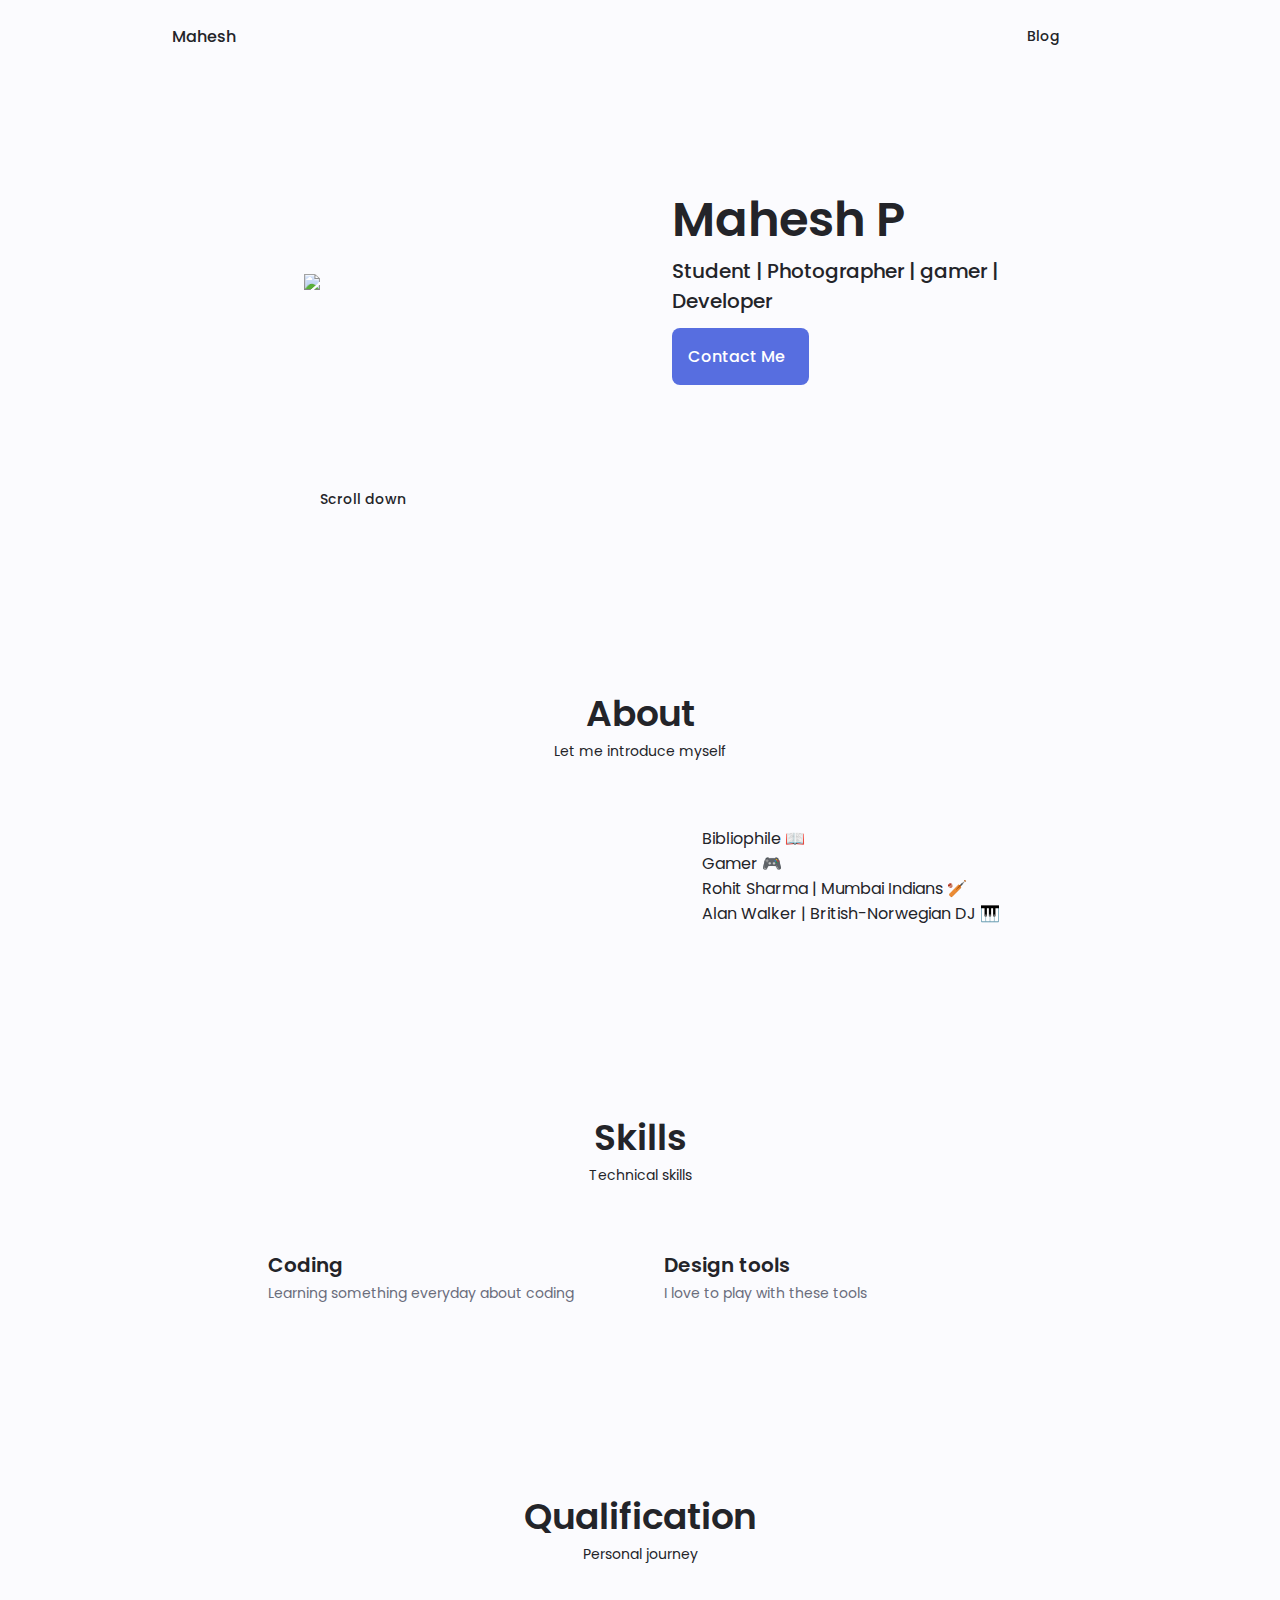
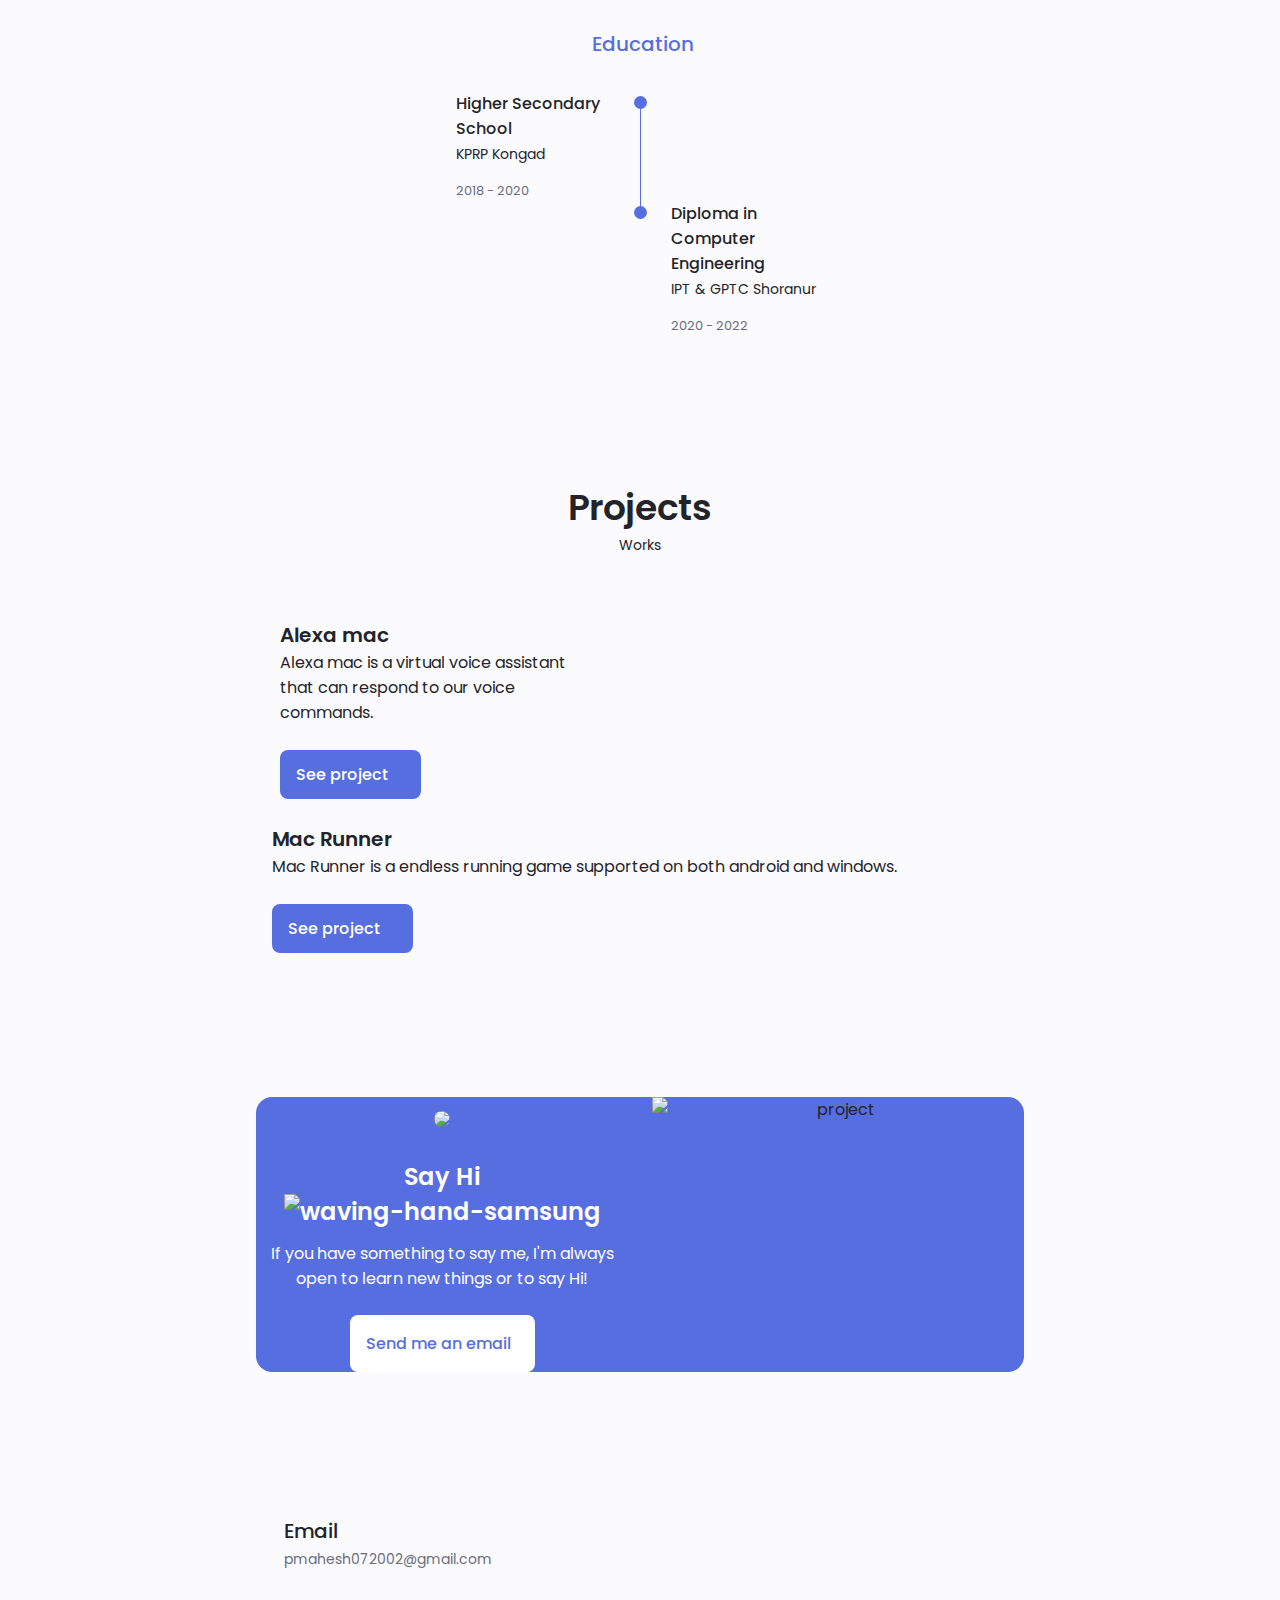
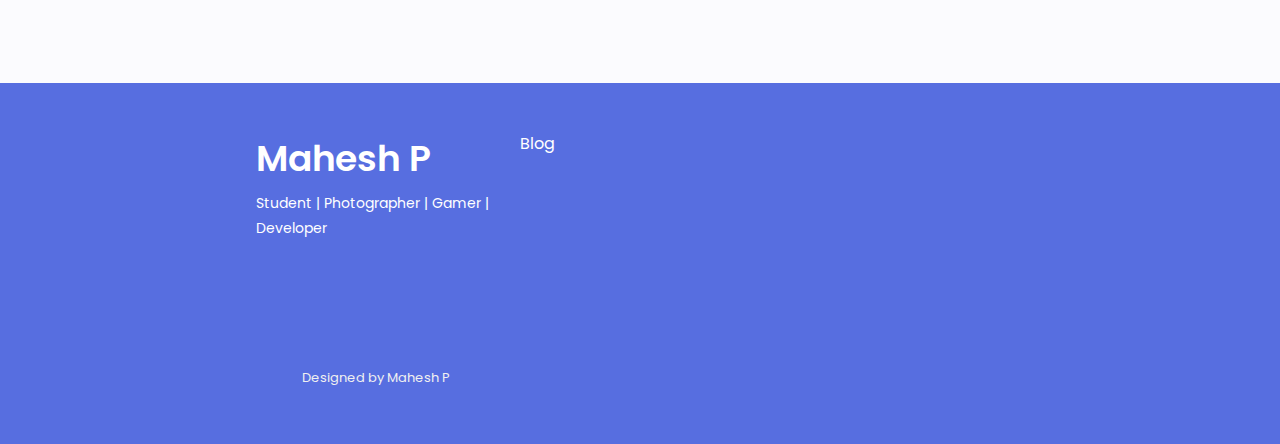
==== commit ab0a67e7: "new" ====
--- a/index.html
+++ b/index.html
@@ -2,7 +2,6 @@
     <html lang="en">
     <head>
         
-
        <!-- Google Tag Manager -->
 <script>(function(w,d,s,l,i){w[l]=w[l]||[];w[l].push({'gtm.start':
 new Date().getTime(),event:'gtm.js'});var f=d.getElementsByTagName(s)[0],
@@ -37,7 +36,7 @@
         <link rel="stylesheet" href="assets/css/styles.css">
 
         <!--====================FAVICON=========================-->
-	<link rel="icon" href="assets/img/about.png" type="image" size="16x16">
+        <link rel="icon" href="assets/img/about.png" type="image" size="16x16">
 
         <title>Mahesh P</title>
     </head>
@@ -52,7 +51,7 @@
         <!--==================== HEADER ====================-->
         <header class="header" id="header">
             <nav class="nav container">
-                <a href="https://maheshp7304.wixsite.com/maheshp" class="nav__logo">Mahesh</a>
+                <a href="#" class="nav__logo">Mahesh</a>
 
                 <div class="nav__menu" id="nav-menu">
                     <ul class="nav__list" grid>
@@ -120,14 +119,14 @@
     
                         <div class="home__img">
 
-                                    <image src="assets/img/mac4.png"/>
+                                    <image src="assets/img/pic2.png"/>
                                 </g>
                             </svg>
     
                         </div>
                         <div class="home__data">
                             <h1 class="home__title">Mahesh P</h1>
-                            <h4 class="home__subtitle">Designer | Photographer | Gamer | Developer | Artist | Writer</h4>
+                            <h4 class="home__subtitle">Student | Photographer | gamer | Developer</h4>
                             <!--<p class="home__description">all the way up</p>-->
                             <a href="#contact" class="button button--flex">
                                 Contact Me <i class="uil uil-message button__icon"></i>
@@ -174,10 +173,49 @@
                                 <span class="about__info-name">Companies <br> worked</span>
                             </div>
                         </div>-->
+                        <!--<div class="about__buttons">
+                            <a href="https://www.youtube.com/channel/UCHngeCA0Vl0DiJtUjtLIFeA" class="button button--flex">India in Colours
+                                <i class="uil uil-youtube button__icon"></i>
+                            </a>
+                        </div>-->
                     </div>
                 </div>
             </section>
             
+            <!--==================== INDIA IN COLOURS ====================-->
+            <!--<section class="india section" id="india">
+                <h2 class="section__title">India in Colours</h2>
+                <span class="section__subtitle">YouTube Channel</span>
+                <div class="india__container container grid">
+                    <img src="assets/img/indiaincolours.png" alt="" class="india__img">
+                    <div class="india__data">
+                        <p class="india__description">Telling versatile stories of India; one at a time.
+                        </p>
+                        <div class="india__info">
+                            <div>
+                                <span class="india__info-title" id="numberofvideos"></span>
+                                <span class="india__info-name">Videos</span>
+                            </div>
+                            <div>
+                                <span class="india__info-title" id="subscribers"></span>
+                                <span class="india__info-name">Subscribers</span>
+                            </div>
+                            <div>
+                                <span class="india__info-title" id="totalviews"></span>
+                                <span class="india__info-name">Total views</span>
+                            </div>
+                            
+                        </div>
+                        <div class="india__buttons">
+                            <a href="https://www.youtube.com/channel/UCHngeCA0Vl0DiJtUjtLIFeA" class="button button--flex">India in Colours
+                                <i class="uil uil-youtube button__icon"></i>
+                            </a>
+                        </div>
+                    </div>
+                </div>
+            </section>-->
+
+
             <!--==================== SKILLS ====================-->
             <section class="skills section container" id="skills">
                 <h2 class="section__title">Skills</h2>
@@ -201,18 +239,18 @@
                             <div class="skills__list grid">
                                 <div class="skills__data">
                                     <div class="skills__titles">
+                                        <h3 class="skills__name">Python</h3>
+                                        <!--<span class="skills__number">50%</span>-->
+                                    </div>
+                                    <div class="skills__bar">
+                                        <!--<span class="skills__percentage skills_css">-->
+                                            
+                                        </span>
+                                    </div>
+                                </div>
+                                <div class="skills__data">
+                                    <div class="skills__titles">
                                         <h3 class="skills__name">Flutter</h3>
-                                        <!--<span class="skills__number">50%</span>-->
-                                    </div>
-                                    <div class="skills__bar">
-                                        <!--<span class="skills__percentage skills_css">-->
-                                            
-                                        </span>
-                                    </div>
-                                </div>
-                                <div class="skills__data">
-                                    <div class="skills__titles">
-                                        <h3 class="skills__name">Python</h3>
                                         <!--<span class="skills__number">60%</span>-->
                                     </div>
                                     <div class="skills__bar">
@@ -222,7 +260,7 @@
                                 </div>
                                 <div class="skills__data">
                                     <div class="skills__titles">
-                                        <h3 class="skills__name">Node Js</h3>
+                                        <h3 class="skills__name">C#</h3>
                                         <!--<span class="skills__number">60%</span>-->
                                     </div>
                                     <div class="skills__bar">
@@ -232,7 +270,7 @@
                                 </div>
                                 <div class="skills__data">
                                     <div class="skills__titles">
-                                        <h3 class="skills__name">C++</h3>
+                                        <h3 class="skills__name">Unity</h3>
                                         <!--<span class="skills__number">60%</span>-->
                                     </div>
                                     <div class="skills__bar">
@@ -463,42 +501,7 @@
                             <div class="skills__list grid">
                                 <div class="skills__data">
                                     <div class="skills__titles">
-                                        <h3 class="skills__name">Unity</h3>
-                                        <!--<span class="skills__number">90%</span>-->
-                                    </div>
-                                    <div class="skills__bar">
-                                        <!--<span class="skills__percentage skills_lightroom">-->
-                                            
-                                        </span>
-                                    </div>
-                                    <div class="skills__list grid">
-                                        <div class="skills__data">
-                                            <div class="skills__titles">
-                                                <h3 class="skills__name">Photoshop</h3>
-                                                <!--<span class="skills__number">90%</span>-->
-                                            </div>
-                                            <div class="skills__bar">
-                                                <!--<span class="skills__percentage skills_lightroom">-->
-                                                    
-                                                </span>
-                                            </div>
-                                    
-			   <div class="skills__list grid">
-                                <div class="skills__data">
-                                    <div class="skills__titles">
                                         <h3 class="skills__name">Lightroom</h3>
-                                        <!--<span class="skills__number">90%</span>-->
-                                    </div>
-                                    <div class="skills__bar">
-                                        <!--<span class="skills__percentage skills_lightroom">-->
-                                            
-                                        </span>
-                                    </div>
-
-			   <div class="skills__list grid">
-                                <div class="skills__data">
-                                    <div class="skills__titles">
-                                        <h3 class="skills__name">Blender</h3>
                                         <!--<span class="skills__number">90%</span>-->
                                     </div>
                                     <div class="skills__bar">
@@ -558,9 +561,7 @@
                             <div class="qualification__data">
                                 <div>
                                     <h3 class="qualification__title">Higher Secondary School</h3>
-                                    <span class="qualification__subtitle">
-					<a href="https://www.google.com/search?q=kprphss+kongad&rlz=1C1CHBF_enIN977IN977&oq=kprphss+kongad&aqs=chrome..69i57j46i175i199i512j0i22i30.3489j0j7&sourceid=chrome&ie=UTF-8">
-					KPRP Kongad</a></span>
+                                    <span class="qualification__subtitle">KPRP Kongad</span>
                                     <div class="qualification__calendar">
                                         <i class="uil uil-calendar-alt"></i>
                                         2018 - 2020
@@ -588,10 +589,7 @@
 
                                 <div>
                                     <h3 class="qualification__title">Diploma in Computer Engineering</h3>
-                                    <span class="qualification__subtitle">
-					<a href="https://iptgptc.ac.in/">
-					IPT & GPTC Shoranur
-					</a></span>
+                                    <span class="qualification__subtitle">IPT & GPTC Shoranur</span>
                                     <div class="qualification__calendar">
                                         <i class="uil uil-calendar-alt"></i>
                                         2020 - 2022
@@ -817,12 +815,12 @@
                     </div>
 <br>
                             <div class="portfolio__data">
-                                <h3 class="portfolio__title">See all projects</h3>
+                                <h3 class="portfolio__title">Mac Runner</h3>
                                 <p class="portflio__description">
-                                    See all my projects by clicking on the button below. 
+                                    Mac Runner is a endless running game supported on both android and windows. 
                                 </p>
                                 <br>
-                                <a href="https://maheshp7304.wixsite.com/maheshp/projects" target="_blank" class="button button--flex button--small portfolio__button">
+                                <a href="https://github.com/maheshp2002/Mac-Runner" target="_blank" class="button button--flex button--small portfolio__button">
                                     See project
                                     <i class="uil uil-github button__icon"></i>
                                     <i class="uil uil-arrow-right button__icon button__arrow"></i>
@@ -941,7 +939,7 @@
                 <div class="footer__container container grid">
                     <div>
                         <h1 class="footer__title">Mahesh P</h1>
-                        <span class="footer__subtitle">Designer | Photographer | Gamer | Developer | Artist | Writer</span>
+                        <span class="footer__subtitle">Student | Photographer | Gamer | Developer</span>
                     </div>
                 
                     <ul class="footer__links">
--- a/assets/css/styles.css
+++ b/assets/css/styles.css
@@ -468,6 +468,49 @@
     transform: translateY(.15rem)
 }
 
+/*==================== INDIA IN COLOURS ====================*/
+.india__img{
+    width: 200px;
+    border-radius: .75rem;
+    justify-self: center;
+    align-self: center;
+}
+
+.india__description{
+    text-align: center;
+    margin-bottom: var(--mb-2-5);
+}
+
+.india__info-title{
+    font-size: var(--h1-font-size);
+    font-weight: var(--font-semi-bold);
+    color: var(--title-color);
+}
+
+.india__info{
+    display: flex;
+    justify-content: space-evenly;
+    margin-bottom: var(--mb-2-5);
+}
+.india__info-name{
+    font-size: var(--small-font-size);
+}
+
+.india__info-title,.india__info-name{
+    display: block;
+    text-align: center;
+}
+
+.india__buttons{
+    display: flex;
+    justify-content: center;
+}
+
+.button:hover .uil-uil-youtube{
+    transform: translateY(.15rem)
+}
+
+
 /*==================== SKILLS ====================*/
 .skills__container{
     row-gap: 0;
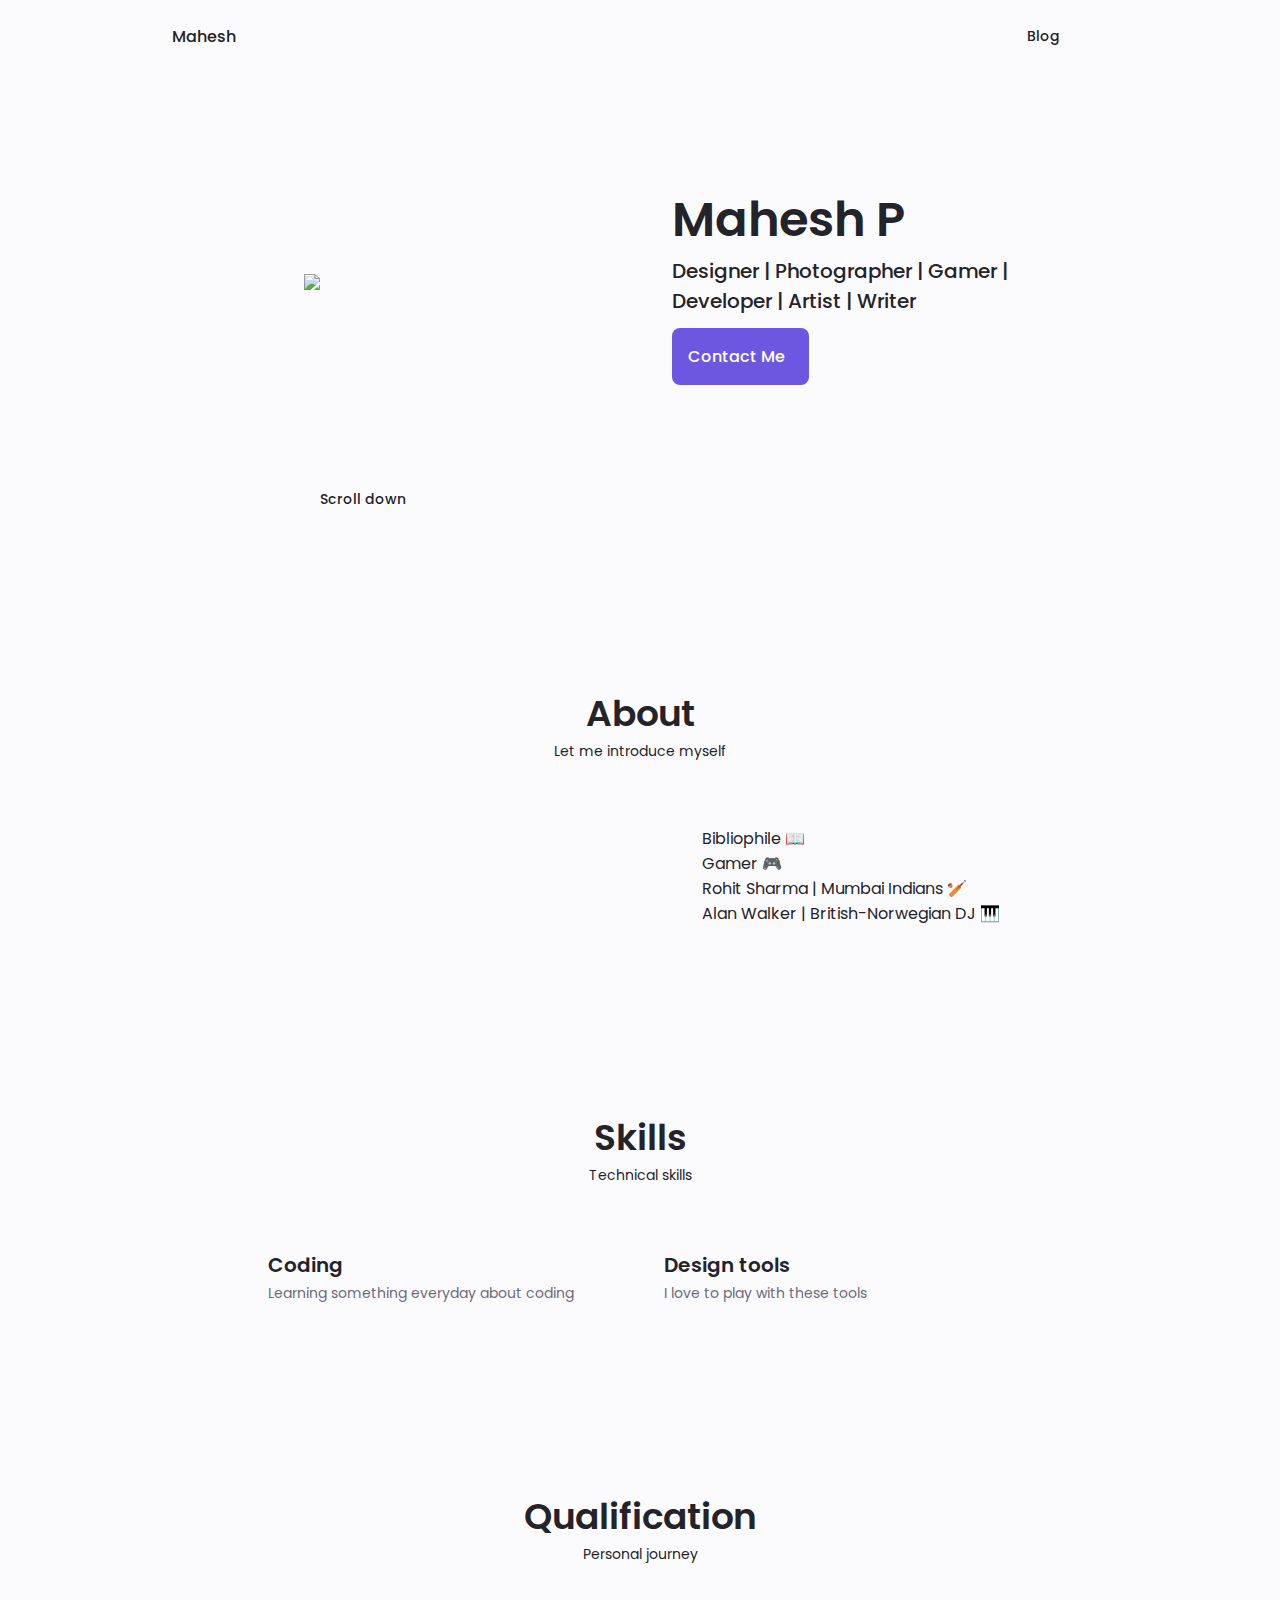
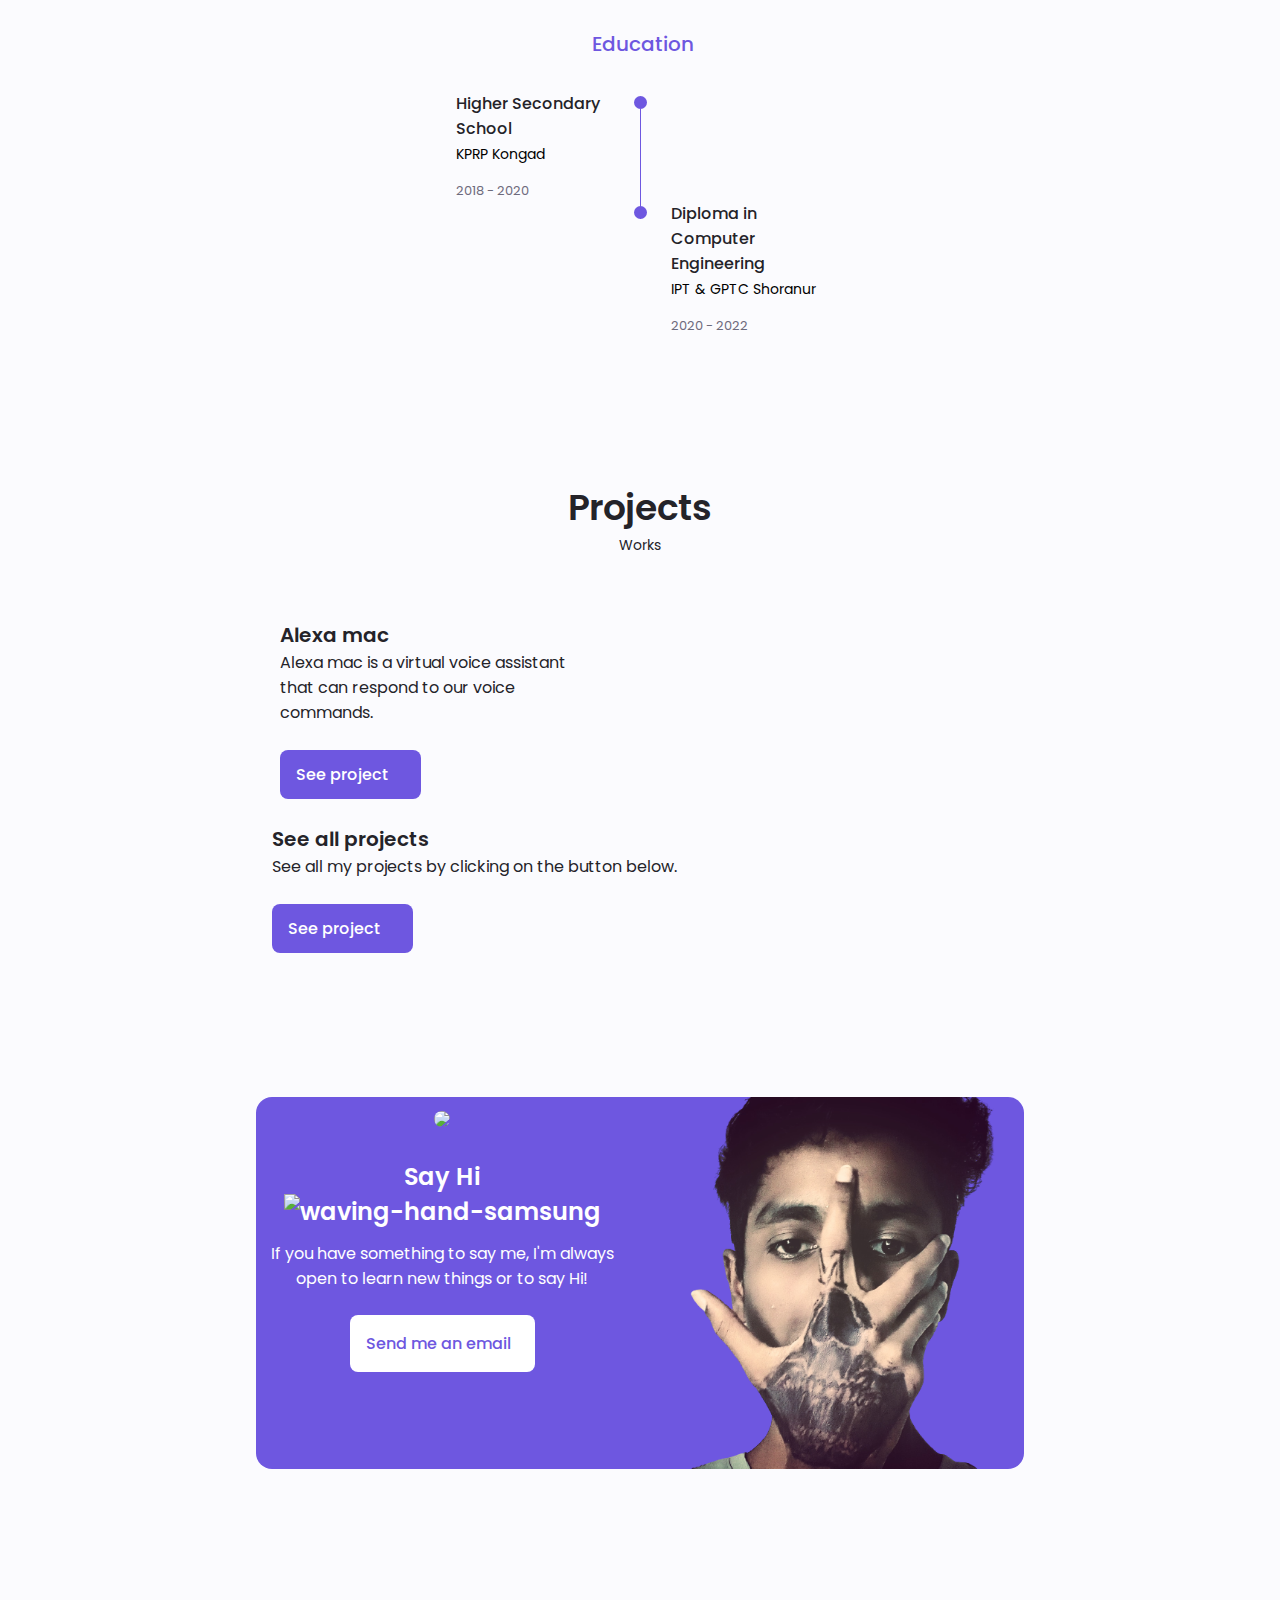
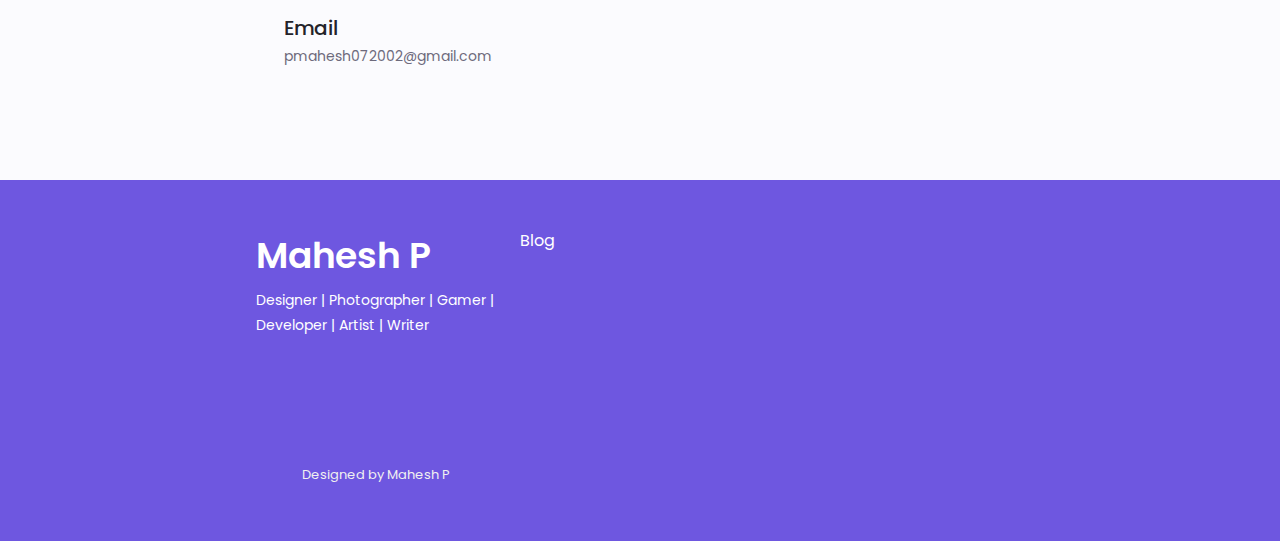
==== commit c49c3d37: "minor colour change" ====
--- a/index.html
+++ b/index.html
@@ -2,6 +2,7 @@
     <html lang="en">
     <head>
         
+
        <!-- Google Tag Manager -->
 <script>(function(w,d,s,l,i){w[l]=w[l]||[];w[l].push({'gtm.start':
 new Date().getTime(),event:'gtm.js'});var f=d.getElementsByTagName(s)[0],
@@ -36,7 +37,7 @@
         <link rel="stylesheet" href="assets/css/styles.css">
 
         <!--====================FAVICON=========================-->
-        <link rel="icon" href="assets/img/about.png" type="image" size="16x16">
+        <link rel="icon" type="image/x-icon" href="assets\img\favicon.ico">
 
         <title>Mahesh P</title>
     </head>
@@ -51,7 +52,7 @@
         <!--==================== HEADER ====================-->
         <header class="header" id="header">
             <nav class="nav container">
-                <a href="#" class="nav__logo">Mahesh</a>
+                <a href="https://maheshp7304.wixsite.com/maheshp" class="nav__logo">Mahesh</a>
 
                 <div class="nav__menu" id="nav-menu">
                     <ul class="nav__list" grid>
@@ -119,14 +120,14 @@
     
                         <div class="home__img">
 
-                                    <image src="assets/img/pic2.png"/>
+                                    <image src="assets/img/mac4.png"/>
                                 </g>
                             </svg>
     
                         </div>
                         <div class="home__data">
                             <h1 class="home__title">Mahesh P</h1>
-                            <h4 class="home__subtitle">Student | Photographer | gamer | Developer</h4>
+                            <h4 class="home__subtitle">Designer | Photographer | Gamer | Developer | Artist | Writer</h4>
                             <!--<p class="home__description">all the way up</p>-->
                             <a href="#contact" class="button button--flex">
                                 Contact Me <i class="uil uil-message button__icon"></i>
@@ -173,49 +174,10 @@
                                 <span class="about__info-name">Companies <br> worked</span>
                             </div>
                         </div>-->
-                        <!--<div class="about__buttons">
-                            <a href="https://www.youtube.com/channel/UCHngeCA0Vl0DiJtUjtLIFeA" class="button button--flex">India in Colours
-                                <i class="uil uil-youtube button__icon"></i>
-                            </a>
-                        </div>-->
                     </div>
                 </div>
             </section>
             
-            <!--==================== INDIA IN COLOURS ====================-->
-            <!--<section class="india section" id="india">
-                <h2 class="section__title">India in Colours</h2>
-                <span class="section__subtitle">YouTube Channel</span>
-                <div class="india__container container grid">
-                    <img src="assets/img/indiaincolours.png" alt="" class="india__img">
-                    <div class="india__data">
-                        <p class="india__description">Telling versatile stories of India; one at a time.
-                        </p>
-                        <div class="india__info">
-                            <div>
-                                <span class="india__info-title" id="numberofvideos"></span>
-                                <span class="india__info-name">Videos</span>
-                            </div>
-                            <div>
-                                <span class="india__info-title" id="subscribers"></span>
-                                <span class="india__info-name">Subscribers</span>
-                            </div>
-                            <div>
-                                <span class="india__info-title" id="totalviews"></span>
-                                <span class="india__info-name">Total views</span>
-                            </div>
-                            
-                        </div>
-                        <div class="india__buttons">
-                            <a href="https://www.youtube.com/channel/UCHngeCA0Vl0DiJtUjtLIFeA" class="button button--flex">India in Colours
-                                <i class="uil uil-youtube button__icon"></i>
-                            </a>
-                        </div>
-                    </div>
-                </div>
-            </section>-->
-
-
             <!--==================== SKILLS ====================-->
             <section class="skills section container" id="skills">
                 <h2 class="section__title">Skills</h2>
@@ -239,18 +201,18 @@
                             <div class="skills__list grid">
                                 <div class="skills__data">
                                     <div class="skills__titles">
+                                        <h3 class="skills__name">Flutter</h3>
+                                        <!--<span class="skills__number">50%</span>-->
+                                    </div>
+                                    <div class="skills__bar">
+                                        <!--<span class="skills__percentage skills_css">-->
+                                            
+                                        </span>
+                                    </div>
+                                </div>
+                                <div class="skills__data">
+                                    <div class="skills__titles">
                                         <h3 class="skills__name">Python</h3>
-                                        <!--<span class="skills__number">50%</span>-->
-                                    </div>
-                                    <div class="skills__bar">
-                                        <!--<span class="skills__percentage skills_css">-->
-                                            
-                                        </span>
-                                    </div>
-                                </div>
-                                <div class="skills__data">
-                                    <div class="skills__titles">
-                                        <h3 class="skills__name">Flutter</h3>
                                         <!--<span class="skills__number">60%</span>-->
                                     </div>
                                     <div class="skills__bar">
@@ -260,7 +222,7 @@
                                 </div>
                                 <div class="skills__data">
                                     <div class="skills__titles">
-                                        <h3 class="skills__name">C#</h3>
+                                        <h3 class="skills__name">Node Js</h3>
                                         <!--<span class="skills__number">60%</span>-->
                                     </div>
                                     <div class="skills__bar">
@@ -270,7 +232,7 @@
                                 </div>
                                 <div class="skills__data">
                                     <div class="skills__titles">
-                                        <h3 class="skills__name">Unity</h3>
+                                        <h3 class="skills__name">C++</h3>
                                         <!--<span class="skills__number">60%</span>-->
                                     </div>
                                     <div class="skills__bar">
@@ -501,7 +463,42 @@
                             <div class="skills__list grid">
                                 <div class="skills__data">
                                     <div class="skills__titles">
+                                        <h3 class="skills__name">Unity</h3>
+                                        <!--<span class="skills__number">90%</span>-->
+                                    </div>
+                                    <div class="skills__bar">
+                                        <!--<span class="skills__percentage skills_lightroom">-->
+                                            
+                                        </span>
+                                    </div>
+                                    <div class="skills__list grid">
+                                        <div class="skills__data">
+                                            <div class="skills__titles">
+                                                <h3 class="skills__name">Photoshop</h3>
+                                                <!--<span class="skills__number">90%</span>-->
+                                            </div>
+                                            <div class="skills__bar">
+                                                <!--<span class="skills__percentage skills_lightroom">-->
+                                                    
+                                                </span>
+                                            </div>
+                                    
+			   <div class="skills__list grid">
+                                <div class="skills__data">
+                                    <div class="skills__titles">
                                         <h3 class="skills__name">Lightroom</h3>
+                                        <!--<span class="skills__number">90%</span>-->
+                                    </div>
+                                    <div class="skills__bar">
+                                        <!--<span class="skills__percentage skills_lightroom">-->
+                                            
+                                        </span>
+                                    </div>
+
+			   <div class="skills__list grid">
+                                <div class="skills__data">
+                                    <div class="skills__titles">
+                                        <h3 class="skills__name">Blender</h3>
                                         <!--<span class="skills__number">90%</span>-->
                                     </div>
                                     <div class="skills__bar">
@@ -561,7 +558,9 @@
                             <div class="qualification__data">
                                 <div>
                                     <h3 class="qualification__title">Higher Secondary School</h3>
-                                    <span class="qualification__subtitle">KPRP Kongad</span>
+                                    <span class="qualification__subtitle">
+					<a href="https://www.google.com/search?q=kprphss+kongad&rlz=1C1CHBF_enIN977IN977&oq=kprphss+kongad&aqs=chrome..69i57j46i175i199i512j0i22i30.3489j0j7&sourceid=chrome&ie=UTF-8">
+					KPRP Kongad</a></span>
                                     <div class="qualification__calendar">
                                         <i class="uil uil-calendar-alt"></i>
                                         2018 - 2020
@@ -589,7 +588,10 @@
 
                                 <div>
                                     <h3 class="qualification__title">Diploma in Computer Engineering</h3>
-                                    <span class="qualification__subtitle">IPT & GPTC Shoranur</span>
+                                    <span class="qualification__subtitle">
+					<a href="https://iptgptc.ac.in/">
+					IPT & GPTC Shoranur
+					</a></span>
                                     <div class="qualification__calendar">
                                         <i class="uil uil-calendar-alt"></i>
                                         2020 - 2022
@@ -815,12 +817,12 @@
                     </div>
 <br>
                             <div class="portfolio__data">
-                                <h3 class="portfolio__title">Mac Runner</h3>
+                                <h3 class="portfolio__title">See all projects</h3>
                                 <p class="portflio__description">
-                                    Mac Runner is a endless running game supported on both android and windows. 
+                                    See all my projects by clicking on the button below. 
                                 </p>
                                 <br>
-                                <a href="https://github.com/maheshp2002/Mac-Runner" target="_blank" class="button button--flex button--small portfolio__button">
+                                <a href="https://maheshp7304.wixsite.com/maheshp/projects" target="_blank" class="button button--flex button--small portfolio__button">
                                     See project
                                     <i class="uil uil-github button__icon"></i>
                                     <i class="uil uil-arrow-right button__icon button__arrow"></i>
@@ -854,7 +856,7 @@
                             </a>
                         </div>
 
-                        <img src="assets/img/me-removebg-preview.png"  alt="project">
+                        <img src="assets/img/mahesh_removebg.png"  alt="project">
                     </div>
                 </div>
             </section>
@@ -939,7 +941,7 @@
                 <div class="footer__container container grid">
                     <div>
                         <h1 class="footer__title">Mahesh P</h1>
-                        <span class="footer__subtitle">Student | Photographer | Gamer | Developer</span>
+                        <span class="footer__subtitle">Designer | Photographer | Gamer | Developer | Artist | Writer</span>
                     </div>
                 
                     <ul class="footer__links">
--- a/assets/css/styles.css
+++ b/assets/css/styles.css
@@ -7,7 +7,7 @@
 
     /*========== Colors ==========*/
     /* Change favorite color */
-    --hue-color: 230; /*Purple 250 - Green 142 - Blue 230 - Pink 340  https://www.w3schools.com/colors/colors_hsl.asp*/
+    --hue-color: 250; /*Purple 250 - Green 142 - Blue 230 - Pink 340  https://www.w3schools.com/colors/colors_hsl.asp*/
 
     /* HSL color mode */
     --first-color: hsl(var(--hue-color), 69%, 61%);
@@ -139,6 +139,9 @@
 }
 
 /*==================== REUSABLE CSS CLASSES ====================*/
+a {
+  color: black;
+}
 .section{
     padding: 2rem 0 4rem;
     margin-bottom: 1rem;
@@ -467,49 +470,6 @@
 .button:hover .uil-file-download-alt{
     transform: translateY(.15rem)
 }
-
-/*==================== INDIA IN COLOURS ====================*/
-.india__img{
-    width: 200px;
-    border-radius: .75rem;
-    justify-self: center;
-    align-self: center;
-}
-
-.india__description{
-    text-align: center;
-    margin-bottom: var(--mb-2-5);
-}
-
-.india__info-title{
-    font-size: var(--h1-font-size);
-    font-weight: var(--font-semi-bold);
-    color: var(--title-color);
-}
-
-.india__info{
-    display: flex;
-    justify-content: space-evenly;
-    margin-bottom: var(--mb-2-5);
-}
-.india__info-name{
-    font-size: var(--small-font-size);
-}
-
-.india__info-title,.india__info-name{
-    display: block;
-    text-align: center;
-}
-
-.india__buttons{
-    display: flex;
-    justify-content: center;
-}
-
-.button:hover .uil-uil-youtube{
-    transform: translateY(.15rem)
-}
-
 
 /*==================== SKILLS ====================*/
 .skills__container{
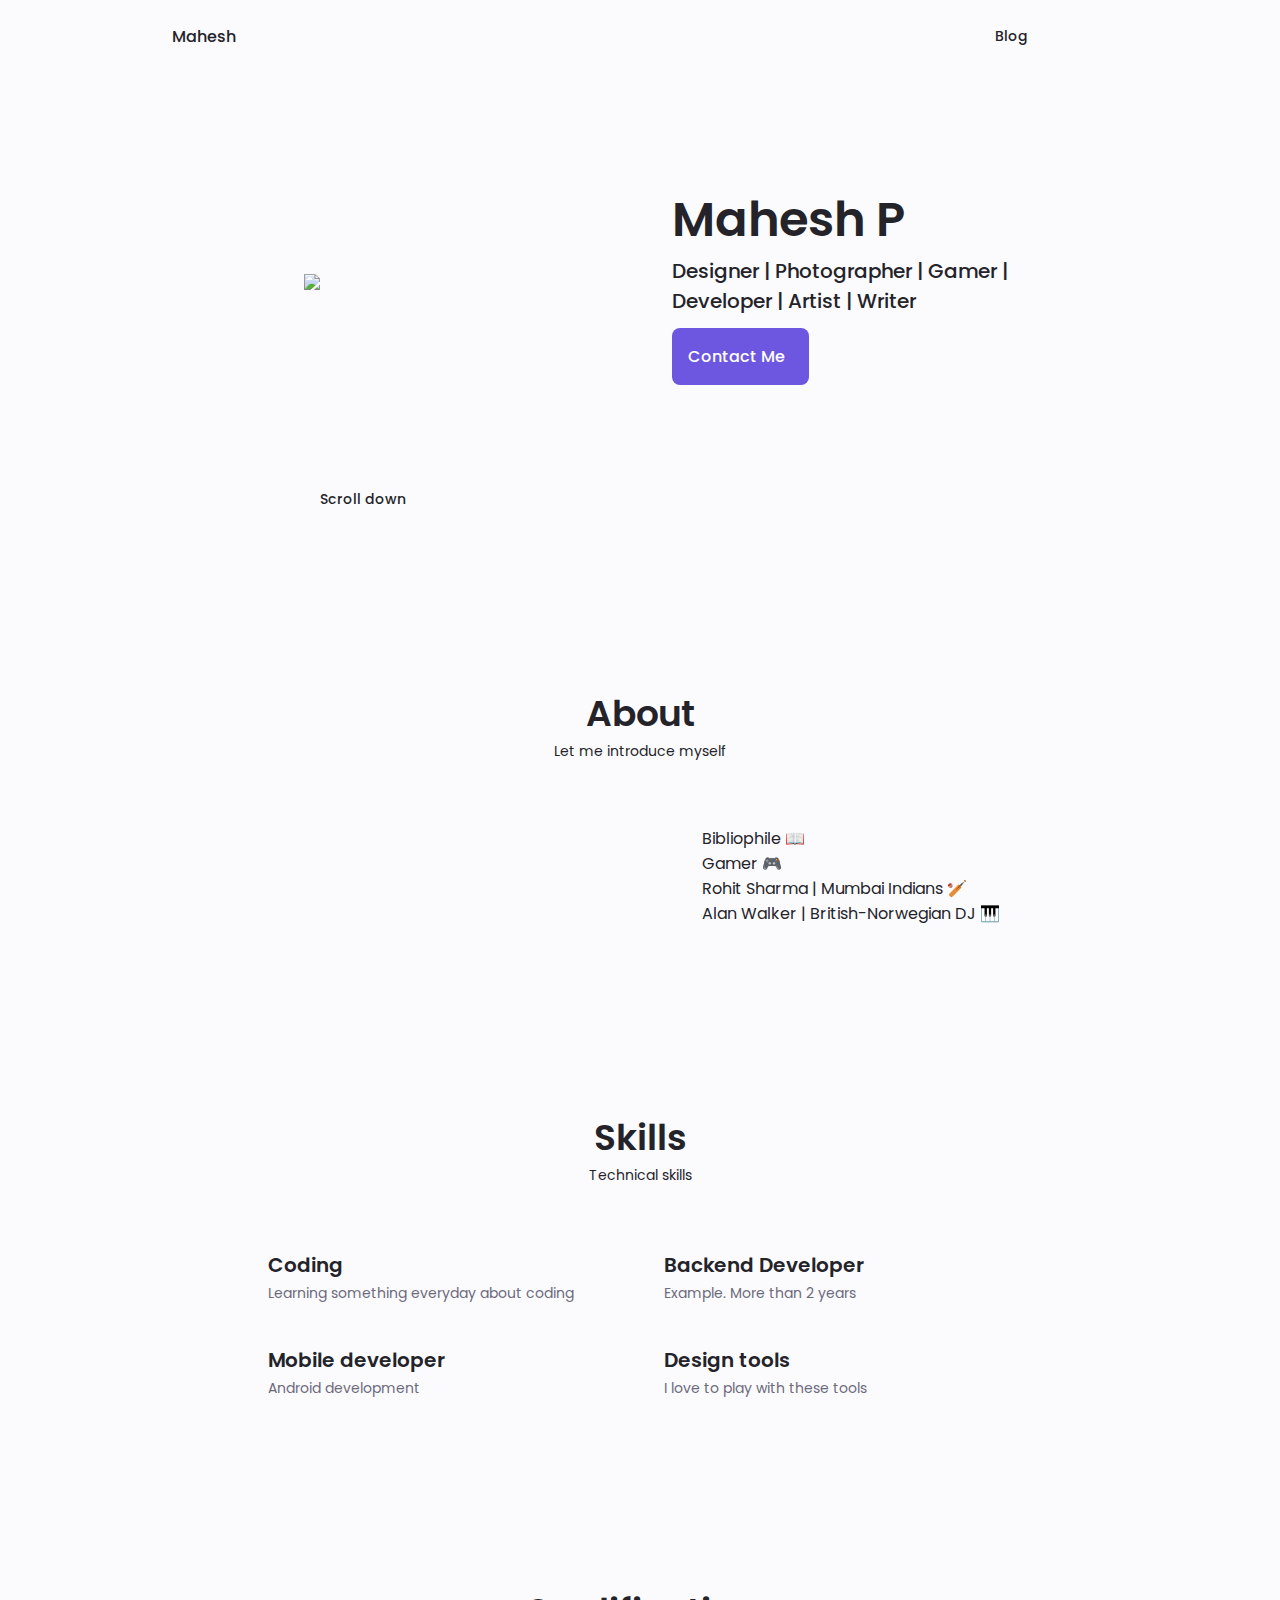
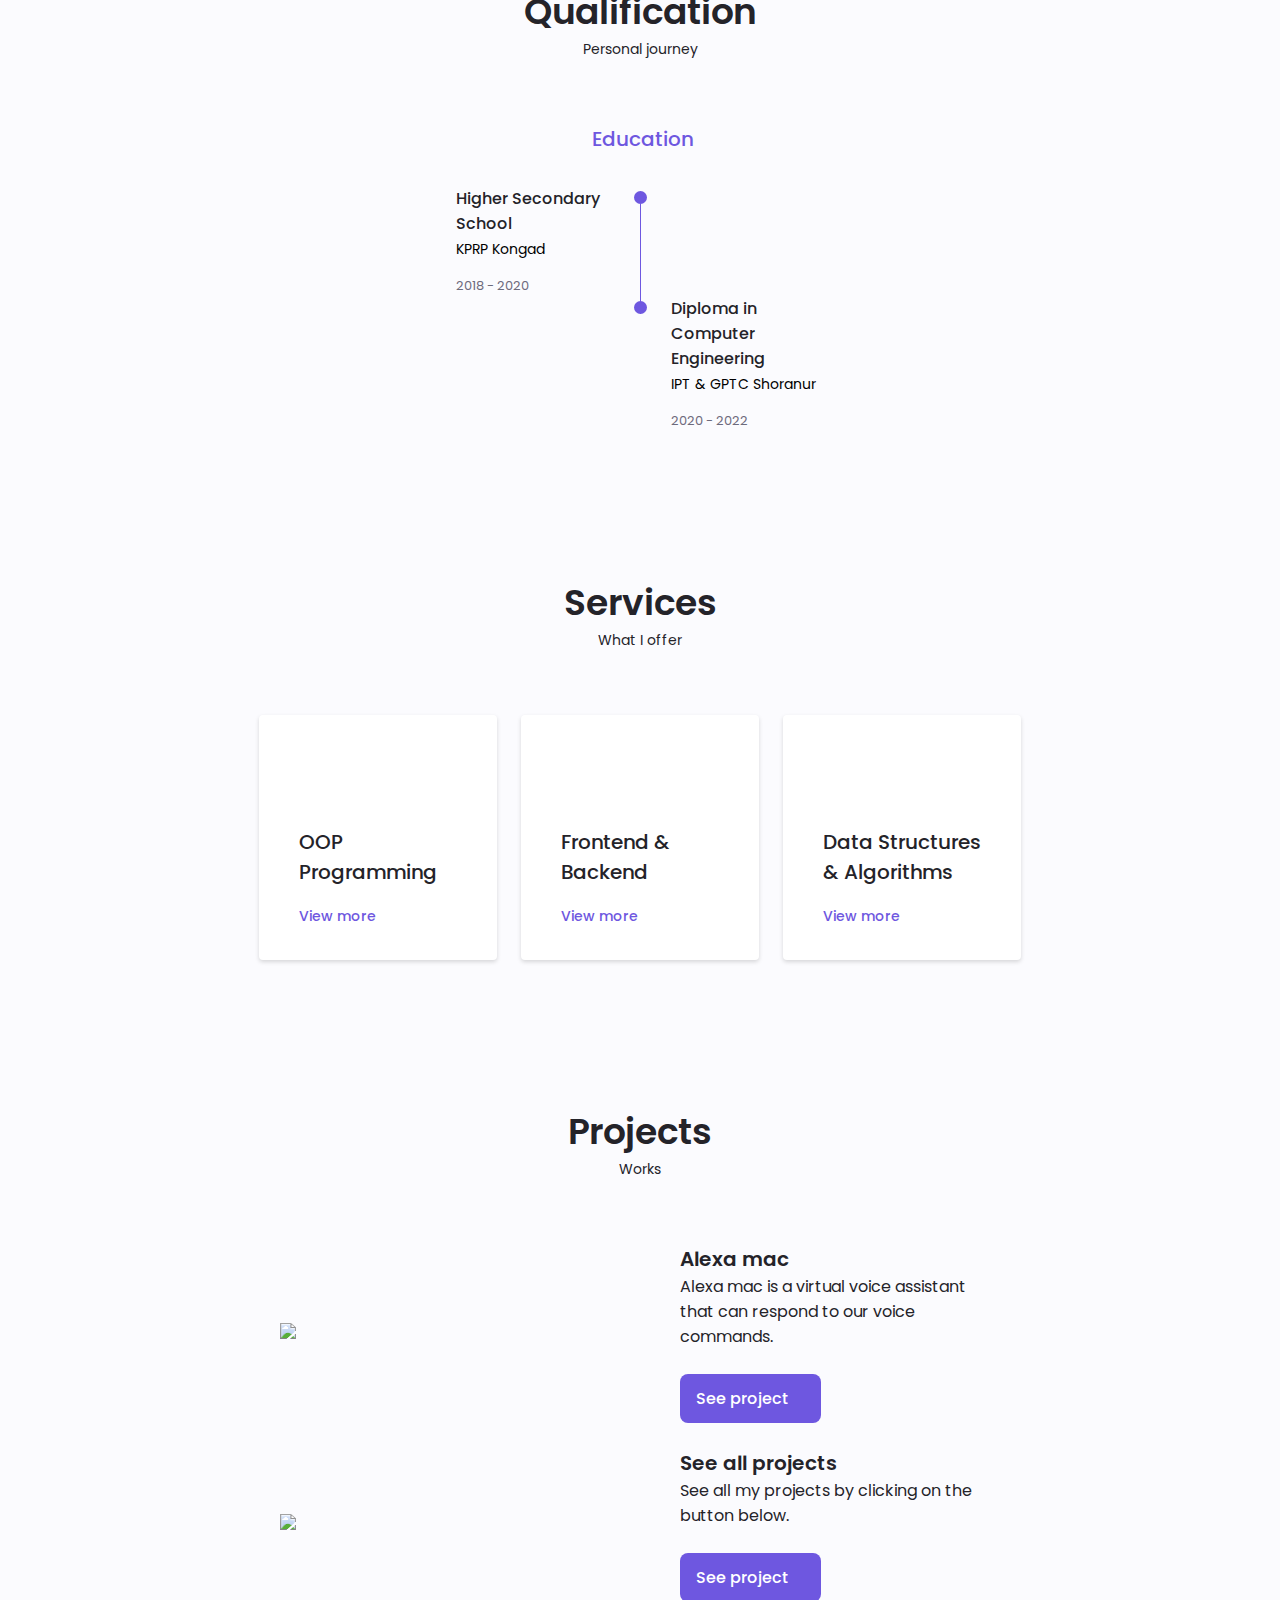
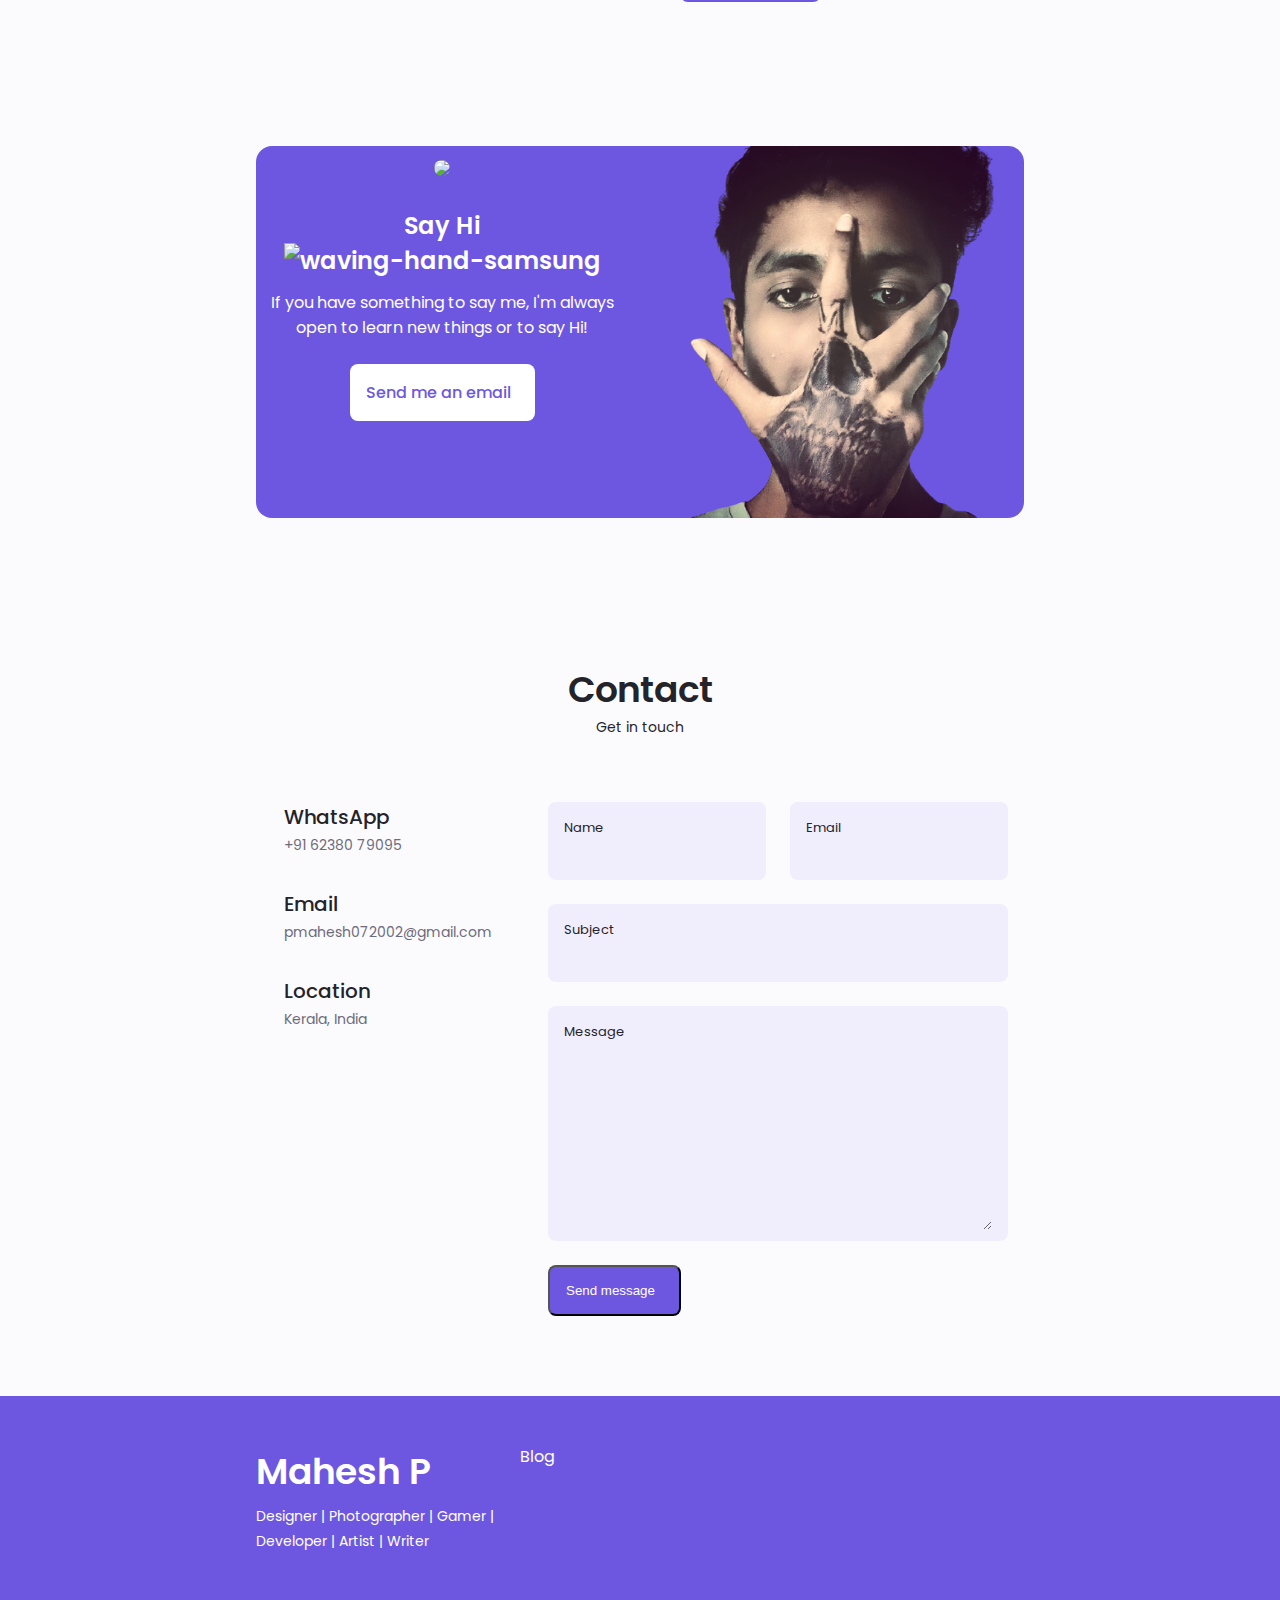
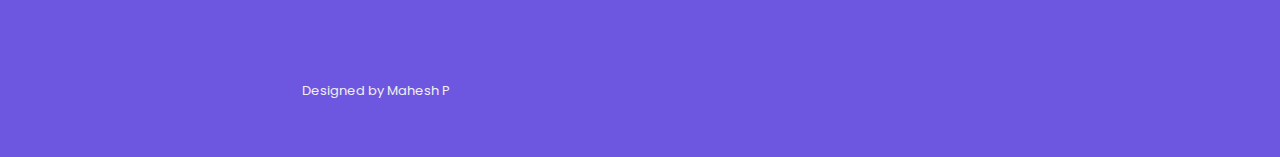
==== commit 91880af0: "Update index.html" ====
--- a/index.html
+++ b/index.html
@@ -73,7 +73,13 @@
                         </li>
                         
                         <li class="nav__item">
-                            <a href="ttps://github.com/maheshp2002" class="home__social-icon1">
+                            <a href="https://twitter.com/Mahesh____P" class="home__social-icon1">
+                                <i class="uil uil-twitter"></i>
+                            </a>
+                        </li>
+
+                        <li class="nav__item">
+                            <a href="https://github.com/maheshp2002" class="home__social-icon1">
                                 <i class="uil uil-github"></i>
                             </a>
                         </li>
@@ -107,6 +113,9 @@
                             <a href="https://www.instagram.com/m_a_c_dev_il" class="home__social-icon">
                                 <i class="uil uil-instagram"></i>
                             </a>
+                            <a href="https://twitter.com/Mahesh____P" class="home__social-icon">
+                                <i class="uil uil-twitter"></i>
+                            </a>                            
                             <a href="https://youtube.com/channel/UCtyZ14ZoPQ1JEHn5IPt52Ww" class="home__social-icon">
                                 <i class="uil uil-youtube"></i>
                             </a>
@@ -202,10 +211,51 @@
                                 <div class="skills__data">
                                     <div class="skills__titles">
                                         <h3 class="skills__name">Flutter</h3>
-                                        <!--<span class="skills__number">50%</span>-->
-                                    </div>
-                                    <div class="skills__bar">
-                                        <!--<span class="skills__percentage skills_css">-->
+                                        <span class="skills__number">80%</span>
+                                    </div>
+                                    <div class="skills__bar">
+                                        <span class="skills__percentage skills_flutter">
+                                            
+                                        </span>
+                                    </div>
+                                </div>
+                                <div class="skills__data">
+                                    <div class="skills__titles">
+                                        <h3 class="skills__name">C++</h3>
+                                        <span class="skills__number">80%</span>
+                                    </div>
+                                    <div class="skills__bar">
+                                        <!-- The bar of percentage (width = %) -->
+                                        <span class="skills__percentage skills_cpp"></span>
+                                    </div>
+                                </div>
+                                <div class="skills__data">
+                                    <div class="skills__titles">
+                                        <h3 class="skills__name">SQL</h3>
+                                        <span class="skills__number">60%</span>
+                                    </div>
+                                    <div class="skills__bar">
+                                        <!-- The bar of percentage (width = %) -->
+                                        <span class="skills__percentage skills_sql"></span>
+                                    </div>
+                                </div>
+                                <div class="skills__data">
+                                    <div class="skills__titles">
+                                        <h3 class="skills__name">HTML</h3>
+                                        <span class="skills__number">60%</span>
+                                    </div>
+                                    <div class="skills__bar">
+                                        <!-- The bar of percentage (width = %) -->
+                                        <span class="skills__percentage skills_html"></span>
+                                    </div>
+                                </div>
+                                <div class="skills__data">
+                                    <div class="skills__titles">
+                                        <h3 class="skills__name">CSS</h3>
+                                        <span class="skills__number">50%</span>
+                                    </div>
+                                    <div class="skills__bar">
+                                        <span class="skills__percentage skills_css">
                                             
                                         </span>
                                     </div>
@@ -213,71 +263,30 @@
                                 <div class="skills__data">
                                     <div class="skills__titles">
                                         <h3 class="skills__name">Python</h3>
-                                        <!--<span class="skills__number">60%</span>-->
+                                        <span class="skills__number">40%</span>
                                     </div>
                                     <div class="skills__bar">
                                         <!-- The bar of percentage (width = %) -->
-                                        <!--<span class="skills__percentage skills_html"></span>-->
+                                        <span class="skills__percentage skills_python"></span>
                                     </div>
                                 </div>
                                 <div class="skills__data">
                                     <div class="skills__titles">
                                         <h3 class="skills__name">Node Js</h3>
-                                        <!--<span class="skills__number">60%</span>-->
+                                        <span class="skills__number">30%</span>
                                     </div>
                                     <div class="skills__bar">
                                         <!-- The bar of percentage (width = %) -->
-                                        <!--<span class="skills__percentage skills_html"></span>-->
-                                    </div>
-                                </div>
-                                <div class="skills__data">
-                                    <div class="skills__titles">
-                                        <h3 class="skills__name">C++</h3>
-                                        <!--<span class="skills__number">60%</span>-->
-                                    </div>
-                                    <div class="skills__bar">
-                                        <!-- The bar of percentage (width = %) -->
-                                        <!--<span class="skills__percentage skills_html"></span>-->
-                                    </div>
-                                </div>
-                                <div class="skills__data">
-                                    <div class="skills__titles">
-                                        <h3 class="skills__name">SQL</h3>
-                                        <!--<span class="skills__number">60%</span>-->
-                                    </div>
-                                    <div class="skills__bar">
-                                        <!-- The bar of percentage (width = %) -->
-                                        <!--<span class="skills__percentage skills_html"></span>-->
-                                    </div>
-                                </div>
-                                <div class="skills__data">
-                                    <div class="skills__titles">
-                                        <h3 class="skills__name">HTML</h3>
-                                        <!--<span class="skills__number">60%</span>-->
-                                    </div>
-                                    <div class="skills__bar">
-                                        <!-- The bar of percentage (width = %) -->
-                                        <!--<span class="skills__percentage skills_html"></span>-->
-                                    </div>
-                                </div>
-                                <div class="skills__data">
-                                    <div class="skills__titles">
-                                        <h3 class="skills__name">CSS</h3>
-                                        <!--<span class="skills__number">50%</span>-->
-                                    </div>
-                                    <div class="skills__bar">
-                                        <!--<span class="skills__percentage skills_css">-->
-                                            
-                                        </span>
+                                        <span class="skills__percentage skills_node"></span>
                                     </div>
                                 </div>
                                 <div class="skills__data">
                                     <div class="skills__titles">
                                         <h3 class="skills__name">JavaScript</h3>
-                                        <!--<span class="skills__number">25%</span>-->
-                                    </div>
-                                    <div class="skills__bar">
-                                        <!--<span class="skills__percentage skills_js">-->
+                                        <span class="skills__number">25%</span>
+                                    </div>
+                                    <div class="skills__bar">
+                                        <span class="skills__percentage skills_js">
                                             
                                         </span>
                                     </div>
@@ -294,45 +303,96 @@
                             </div>
                         </div>
                         <!-- Skills 2 -->
-                        <!-- <div class="skills__content">
+                        <div class="skills__content skills__close">
                             <div class="skills__header">
-                                <i class="uil uil-server skills__icon"></i>
-                                <div>
-                                    <h1 class="skills__title">Backend developer</h1>
+                                <i class="uil uil-brackets-curly skills__icon"></i>
+
+                                <div>
+                                    <h1 class="skills__title">Backend Developer</h1>
                                     <span class="skills__subtitle">Example. More than 2 years</span>
                                 </div>
+                                
                                 <i class="uil uil-angle-down skills__arrow"></i>
                             </div>
                             <div class="skills__list grid">
+                                <div class="skills__data">
+                                    <div class="skills__title">
+                                        <h3 class="skills__name">Firebase</h3>
+                                         <span class="skills__number">70%</span> 
+                                    </div>
+                                    <div class="skills__bar">
+                                         <span class="skills__percentage skills_firebase"> 
+                                            
+                                        </span>
+                                    </div>
+                                </div>
                                 <div class="skills__data">
                                     <div class="skills__title">
                                         <h3 class="skills__name">PHP</h3>
-                                        <span class="skills__number">0%</span>
-                                    </div>
-                                    <div class="skills__bar">
-                                        <span class="skills__percentage skills_php">
+                                        <span class="skills__number">50%</span>
+                                    </div>
+                                    <div class="skills__bar">
+                                         <span class="skills__percentage skills_php"> 
                                             
                                         </span>
                                     </div>
                                 </div>
                                 <div class="skills__data">
                                     <div class="skills__title">
-                                        <h3 class="skills__name">Node JS</h3>
-                                        <span class="skills__number">0%</span>
-                                    </div>
-                                    <div class="skills__bar">
-                                        <span class="skills__percentage skills_nodejs">
-                                            
-                                        </span>
-                                    </div>
-                                </div>
-                                <div class="skills__data">
-                                    <div class="skills__title">
+                                        <h3 class="skills__name">Node Js</h3>
+                                        <span class="skills__number">30%</span>
+                                    </div>
+                                    <div class="skills__bar">
+                                        <span class="skills__percentage skills_node">
+                                            
+                                        </span>
+                                    </div>
+                                </div>
+                            </div>
+                        </div>
+                        <!-- Skills 3 -->
+                        <!-- <div class="skills__content skills__close">
+                            <div class="skills__header">
+                                <i class="uil uil-laptop skills__icon"></i>
+
+                                <div>
+                                    <h1 class="skills__title">More programing lang.</h1>
+                                    <span class="skills__subtitle">For various development</span>
+                                </div>
+
+                                <i class="uil uil-angle-down skills__arrow"></i>
+                            </div>
+
+                            <div class="skills__list grid">
+                                <div class="skills__data">
+                                    <div class="skills__titles">
                                         <h3 class="skills__name">Python</h3>
-                                        <span class="skills__number">50%</span>
-                                    </div>
-                                    <div class="skills__bar">
-                                        <span class="skills__percentage python">
+                                        <span class="skills__number">60%</span>
+                                    </div>
+                                    <div class="skills__bar">
+                                        <span class="skills__percentage skills_python">
+                                            
+                                        </span>
+                                    </div>
+                                </div>
+                                <div class="skills__data">
+                                    <div class="skills__titles">
+                                        <h3 class="skills__name">C</h3>
+                                        <span class="skills__number">60%</span>
+                                    </div>
+                                    <div class="skills__bar">
+                                        <span class="skills__percentage skills_C">
+                                            
+                                        </span>
+                                    </div>
+                                </div>
+                                <div class="skills__data">
+                                    <div class="skills__titles">
+                                        <h3 class="skills__name">C#</h3>
+                                        <span class="skills__number">30%</span>
+                                    </div>
+                                    <div class="skills__bar">
+                                        <span class="skills__percentage skills_C_sharp">
                                             
                                         </span>
                                     </div>
@@ -340,56 +400,7 @@
                             </div>
                         </div> -->
                         <!-- Skills 3 -->
-                        <!--<div class="skills__content skills__close">
-                            <div class="skills__header">
-                                <i class="uil uil-laptop skills__icon"></i>
-
-                                <div>
-                                    <h1 class="skills__title">More programing lang.</h1>
-                                    <span class="skills__subtitle">For various development</span>
-                                </div>
-
-                                <i class="uil uil-angle-down skills__arrow"></i>
-                            </div>
-
-                            <div class="skills__list grid">
-                                <div class="skills__data">
-                                    <div class="skills__titles">
-                                        <h3 class="skills__name">Python</h3>
-                                        <span class="skills__number">60%</span>
-                                    </div>
-                                    <div class="skills__bar">
-                                        <span class="skills__percentage skills_python">
-                                            
-                                        </span>
-                                    </div>
-                                </div>
-                                <div class="skills__data">
-                                    <div class="skills__titles">
-                                        <h3 class="skills__name">C</h3>
-                                        <span class="skills__number">60%</span>
-                                    </div>
-                                    <div class="skills__bar">
-                                        <span class="skills__percentage skills_C">
-                                            
-                                        </span>
-                                    </div>
-                                </div>
-                                <div class="skills__data">
-                                    <div class="skills__titles">
-                                        <h3 class="skills__name">C#</h3>
-                                        <span class="skills__number">30%</span>
-                                    </div>
-                                    <div class="skills__bar">
-                                        <span class="skills__percentage skills_C_sharp">
-                                            
-                                        </span>
-                                    </div>
-                                </div>
-                            </div>
-                        </div>-->
-                        <!-- Skills 3 -->
-                        <!--<div class="skills__content skills__close">
+                        <div class="skills__content skills__close">
                             <div class="skills__header">
                                 <i class="uil uil-mobile-android skills__icon"></i>
 
@@ -404,33 +415,33 @@
                             <div class="skills__list grid">
                                 <div class="skills__data">
                                     <div class="skills__titles">
+                                        <h3 class="skills__name">Flutter</h3>
+                                        <span class="skills__number">80%</span>
+                                    </div>
+                                    <div class="skills__bar">
+                                        <span class="skills__percentage skills_flutter">
+                                            
+                                        </span>
+                                    </div>
+                                </div>
+                                <div class="skills__data">
+                                    <div class="skills__titles">
+                                        <h3 class="skills__name">Firebase</h3>
+                                        <span class="skills__number">70%</span>
+                                    </div>
+                                    <div class="skills__bar">
+                                        <span class="skills__percentage skills_firebase">
+                                            
+                                        </span>
+                                    </div>
+                                </div>
+                                <div class="skills__data">
+                                    <div class="skills__titles">
                                         <h3 class="skills__name">Java</h3>
-                                        <span class="skills__number">70%</span>
+                                        <span class="skills__number">40%</span>
                                     </div>
                                     <div class="skills__bar">
                                         <span class="skills__percentage skills_java">
-                                            
-                                        </span>
-                                    </div>
-                                </div>
-                                <div class="skills__data">
-                                    <div class="skills__titles">
-                                        <h3 class="skills__name">Firebase</h3>
-                                        <span class="skills__number">20%</span>
-                                    </div>
-                                    <div class="skills__bar">
-                                        <span class="skills__percentage skills_firebase">
-                                            
-                                        </span>
-                                    </div>
-                                </div>
-                                <div class="skills__data">
-                                    <div class="skills__titles">
-                                        <h3 class="skills__name">Flutter</h3>
-                                        <span class="skills__number">20%</span>
-                                    </div>
-                                    <div class="skills__bar">
-                                        <span class="skills__percentage skills_firebase">
                                             
                                         </span>
                                     </div>
@@ -447,7 +458,7 @@
                                     </div>
                                 </div>
                             </div>
-                        </div>-->
+                        </div>
                         <!-- Skills 4 -->
                         <div class="skills__content skills__close">
                             <div class="skills__header">
@@ -464,45 +475,47 @@
                                 <div class="skills__data">
                                     <div class="skills__titles">
                                         <h3 class="skills__name">Unity</h3>
-                                        <!--<span class="skills__number">90%</span>-->
-                                    </div>
-                                    <div class="skills__bar">
-                                        <!--<span class="skills__percentage skills_lightroom">-->
-                                            
-                                        </span>
-                                    </div>
-                                    <div class="skills__list grid">
+                                        <span class="skills__number">90%</span>
+                                    </div>
+                                    <div class="skills__bar">
+                                        <span class="skills__percentage skills_unity">
+                                            
+                                        </span>
+                                    </div>
+                                </div>
+                                <div class="skills__list grid">
+                                    <div class="skills__data">
+                                        <div class="skills__titles">
+                                            <h3 class="skills__name">Lightroom</h3>
+                                            <span class="skills__number">60%</span>
+                                        </div>
+                                        <div class="skills__bar">
+                                            <span class="skills__percentage skills_lightroom">
+                                                
+                                            </span>
+                                        </div>    
+                                    </div>                                
+                                    <!-- <div class="skills__list grid"> -->
                                         <div class="skills__data">
                                             <div class="skills__titles">
                                                 <h3 class="skills__name">Photoshop</h3>
-                                                <!--<span class="skills__number">90%</span>-->
+                                                <span class="skills__number">50%</span>
                                             </div>
                                             <div class="skills__bar">
-                                                <!--<span class="skills__percentage skills_lightroom">-->
+                                                <span class="skills__percentage skills_photoshop">
                                                     
                                                 </span>
                                             </div>
-                                    
-			   <div class="skills__list grid">
-                                <div class="skills__data">
-                                    <div class="skills__titles">
-                                        <h3 class="skills__name">Lightroom</h3>
-                                        <!--<span class="skills__number">90%</span>-->
-                                    </div>
-                                    <div class="skills__bar">
-                                        <!--<span class="skills__percentage skills_lightroom">-->
-                                            
-                                        </span>
-                                    </div>
-
-			   <div class="skills__list grid">
+                                    </div>
+
+			   <!-- <div class="skills__list grid"> -->
                                 <div class="skills__data">
                                     <div class="skills__titles">
                                         <h3 class="skills__name">Blender</h3>
-                                        <!--<span class="skills__number">90%</span>-->
-                                    </div>
-                                    <div class="skills__bar">
-                                        <!--<span class="skills__percentage skills_lightroom">-->
+                                        <span class="skills__number">50%</span>
+                                    </div>
+                                    <div class="skills__bar">
+                                        <span class="skills__percentage skills_blender">
                                             
                                         </span>
                                     </div>
@@ -673,13 +686,13 @@
             </section>
 
             <!--==================== SERVICES ====================-->
-            <!--<section class="services section" id="services">
+            <section class="services section" id="services">
                 <h2 class="section__title">Services</h2>
                 <span class="section__subtitle">What I offer</span>
 
-                <div class="services__container container grid">-->
+                <div class="services__container container grid">
                     <!-- Services 1 -->
-                    <!--<div class="services__content">
+                    <div class="services__content">
                         <div>
                             <i class="uil uil-cube services__icon"></i>
                             <h3 class="services__title">OOP <br> Programming</h3>
@@ -697,7 +710,7 @@
                                 <ul class="services__modal-services grid">
                                     <li class="services__modal-service">
                                         <i class="uil uil-check-circle services__modal-icon"></i>
-                                        <p>Knowledge in OPP with Java, C# and Python.</p>
+                                        <p>Knowledge in OOP with C++ and C.</p>
                                     </li>
                                     <li class="services__modal-service">
                                         <i class="uil uil-check-circle services__modal-icon"></i>
@@ -710,12 +723,12 @@
                                 </ul>
                             </div>
                         </div>
-                    </div>-->
+                    </div
                     <!-- Services 2 -->
-                    <!--<div class="services__content">
+                    <div class="services__content">
                         <div>
                             <i class="uil uil-arrow services__icon"></i>
-                            <h3 class="services__title">Frontend <br> Developer</h3>
+                            <h3 class="services__title">Frontend & <br> Backend <!--<br> Developer--></h3></h3>
                         </div>
 
                         <span class="button button--flex button--small button--link services__button">
@@ -724,23 +737,42 @@
 
                         <div class="services__modal">
                             <div class="services__modal-content">
-                                <h4 class="services__modal-title">Frontend <br> Developer</h4>
+                                <h4 class="services__modal-title">Frontend<!-- <br> Developer--></h3></h4>
                                 <i class="uil uil-times services__modal-close"></i>
 
                                 <ul class="services__modal-services grid">
+                                    <li class="services__modal-service">
+                                        <i class="uil uil-check-circle services__modal-icon"></i>
+                                        <p>Flutter.</p>                                        
                                     <li class="services__modal-service">
                                         <i class="uil uil-check-circle services__modal-icon"></i>
                                         <p>HTML, CSS and JS.</p>
                                     </li>
-                                </ul>
-                            </div>
-                        </div>
-                    </div>-->
+                                </ul><br>
+                                 <h4 class="services__modal-title">Backend<!-- <br> Developer --></h4>
+                                <i class="uil uil-times services__modal-close"></i>
+
+                                <ul class="services__modal-services grid">
+                                    <li class="services__modal-service">
+                                        <i class="uil uil-check-circle services__modal-icon"></i>
+                                        <p>Firebase.</p>                                        
+                                    <li class="services__modal-service">
+                                        <i class="uil uil-check-circle services__modal-icon"></i>
+                                        <p>PHP myAdmin</p>
+                                    </li>
+                                    <li class="services__modal-service">
+                                        <i class="uil uil-check-circle services__modal-icon"></i>
+                                        <p>Node Js</p>
+                                    </li>                                    
+                                </ul>                                
+                            </div>
+                        </div>
+                    </div>
                     <!-- Services 3 -->
-                    <!--<div class="services__content">
+                    <div class="services__content">
                         <div>
                             <i class="uil uil-sitemap services__icon"></i>
-                            <h3 class="services__title">Data Structures <br> and Algorithms</h3>
+                            <h3 class="services__title">Data Structures <br> & Algorithms</h3>
                         </div>
 
                         <span class="button button--flex button--small button--link services__button">
@@ -770,7 +802,7 @@
                         </div>
                     </div>
                 </div>
-            </section>-->
+            </section>
 
 
             <!--==================== PORTFOLIO ====================-->
@@ -799,8 +831,12 @@
                         </div><br><br>-->
                         <!-- Portfolio 2 -->
                         <div class="portfolio__content grid">
-                            <!--<img src="assets/img/portfolio2.jpg" alt="portfolio1" class="portfolio__img portfolio_img_phone">-->
-                        
+                            <a href="#" class="photo">
+                                <img src="assets/img/project (1).jpg">
+                                <div class="glow-wrap">
+                                    <i class="glow"></i>
+                                  </div>
+                                </a>
                             <div class="portfolio__data">
                                 <h3 class="portfolio__title">Alexa mac</h3>
                                 <p class="portflio__description">
@@ -816,6 +852,13 @@
                         </div>
                     </div>
 <br>
+                        <div class="portfolio__content grid">
+                            <a href="#" class="photo">
+                            <img src="assets/img/project (2).jpg">
+                            <div class="glow-wrap">
+                                <i class="glow"></i>
+                              </div>
+                            </a>
                             <div class="portfolio__data">
                                 <h3 class="portfolio__title">See all projects</h3>
                                 <p class="portflio__description">
@@ -830,6 +873,7 @@
                             </div>
                         </div>
                     </div>
+                </div>
                     <!-- Add Arrows
                     <div class="swiper-button-next">
                         <i class="uil uil-angle-right-b swiper-portfolio-icon"></i>
@@ -868,18 +912,18 @@
 
             <!--==================== CONTACT ME ====================-->
             <section class="contact section" id="contact">
-                <!--<h2 class="section__title">Contact</h2>
-                <span class="section__subtitle">Get in touch</span>-->
+                <h2 class="section__title">Contact</h2>
+                <span class="section__subtitle">Get in touch</span>
 
                 <div class="contact__container container grid">
                     <div>
-                        <!--<div class="contact__information">
+                        <div class="contact__information">
                             <a href="https://wa.me/916238079095" class="uil uil-whatsapp contact__icon"></a>
                             <div>
                                 <h3 class="contact__title">WhatsApp</h3>
                                 <span class="contact__subtitle">+91 62380 79095</span>
                             </div>
-                        </div>-->
+                        </div>
                         <div class="contact__information">
                             <a href="mailto:pmahesh072002@gmail.com" class="uil uil-envelope contact__icon"></a>
 
@@ -888,17 +932,17 @@
                                 <span class="contact__subtitle">pmahesh072002@gmail.com</span>
                             </div>
                         </div>
-                        <!--<div class="contact__information">
+                        <div class="contact__information">
                             <i class="uil uil-map-marker contact__icon1"></i>
 
                             <div>
                                 <h3 class="contact__title">Location</h3>
                                 <span class="contact__subtitle">Kerala, India</span>
                             </div>
-                        </div>-->
-                    </div>
-
-                    <!--<form name="contact" action="contact-form.php" method="POST" id="ContactForm" class="contact__form grid">
+                        </div>
+                    </div>
+
+                    <form name="contact" action="contact-form.php" method="POST" id="ContactForm" class="contact__form grid">
                         <div class="contact__inputs grid">
                             <div class="contact__content">
                                 <label for="" class="contact__label">Name</label>
@@ -916,19 +960,19 @@
                         <div class="contact__content">
                             <label for="" class="contact__label">Message</label>
                             <textarea name="Message" id="Message" cols="0" rows="7" class="contact__input" required></textarea>
-                        </div>-->
-                        <!--<div>
+                        </div>
+                        <!-- <div>
                             <a class="button button--flex" type="submit" onclick="SubmitEvent" id="submitButton">
                                 Send message
                                 <i class="uil uil-message project__icon button__icon"></i>
                             </a>
-                        </div>-->
-                        <!--<div class="contact__form">
+                        </div> -->
+                        <div class="contact__form">
                             <button type="submit" id="submitButton" class="button button--flex">Send message
                                 <i class="uil uil-message project__icon button__icon"></i>
                             </button>
                         </div> 
-                    </form>-->
+                    </form>
                 </div>
             </section>
         </main>
@@ -968,6 +1012,9 @@
                         <a href="https://www.facebook.com/profile.php?id=100055104504133" class="footer__social-icon">
                             <i class="uil uil-facebook-f"></i>
                         </a>
+                        <a href="https://twitter.com/Mahesh____P" class="footer__social-icon">
+                            <i class="uil uil-twitter"></i>
+                        </a>                        
                         <a href="https://youtube.com/channel/UCtyZ14ZoPQ1JEHn5IPt52Ww" class="footer__social-icon">
                             <i class="uil uil-youtube"></i>
                         </a>
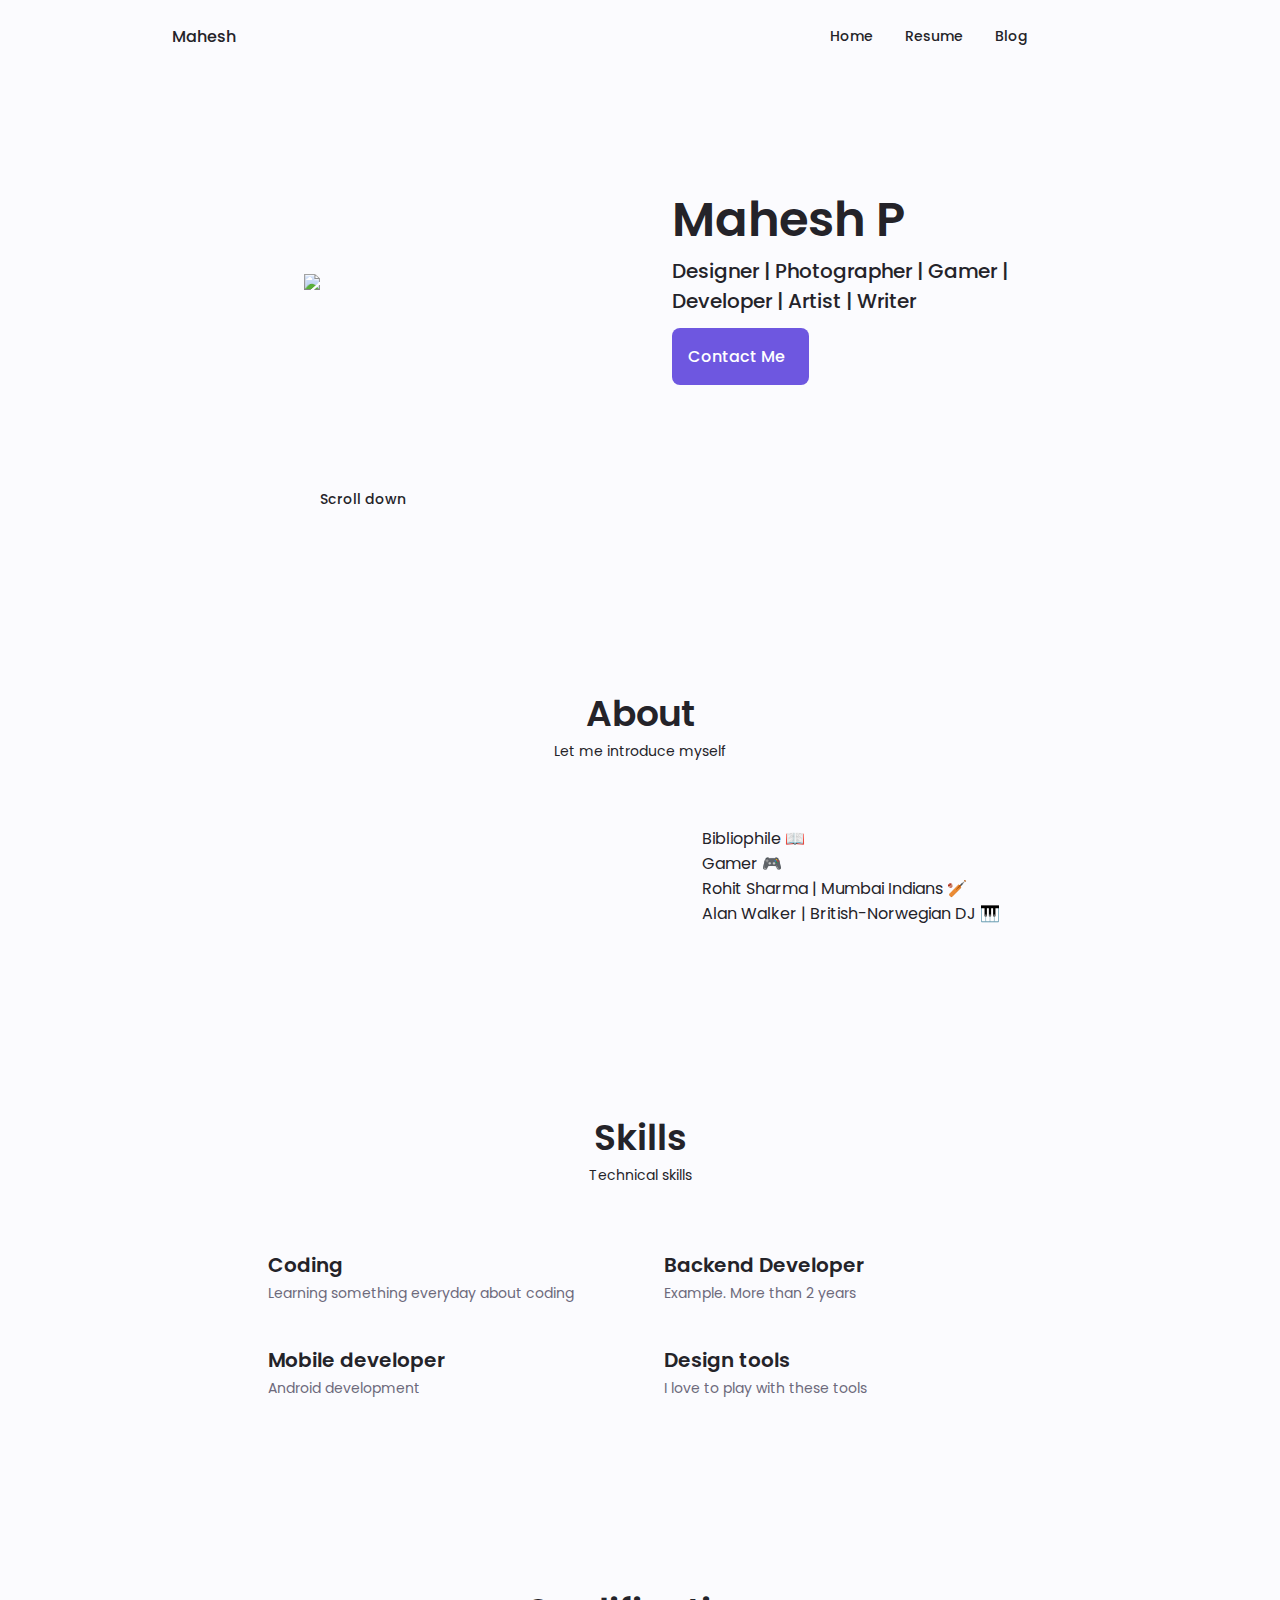
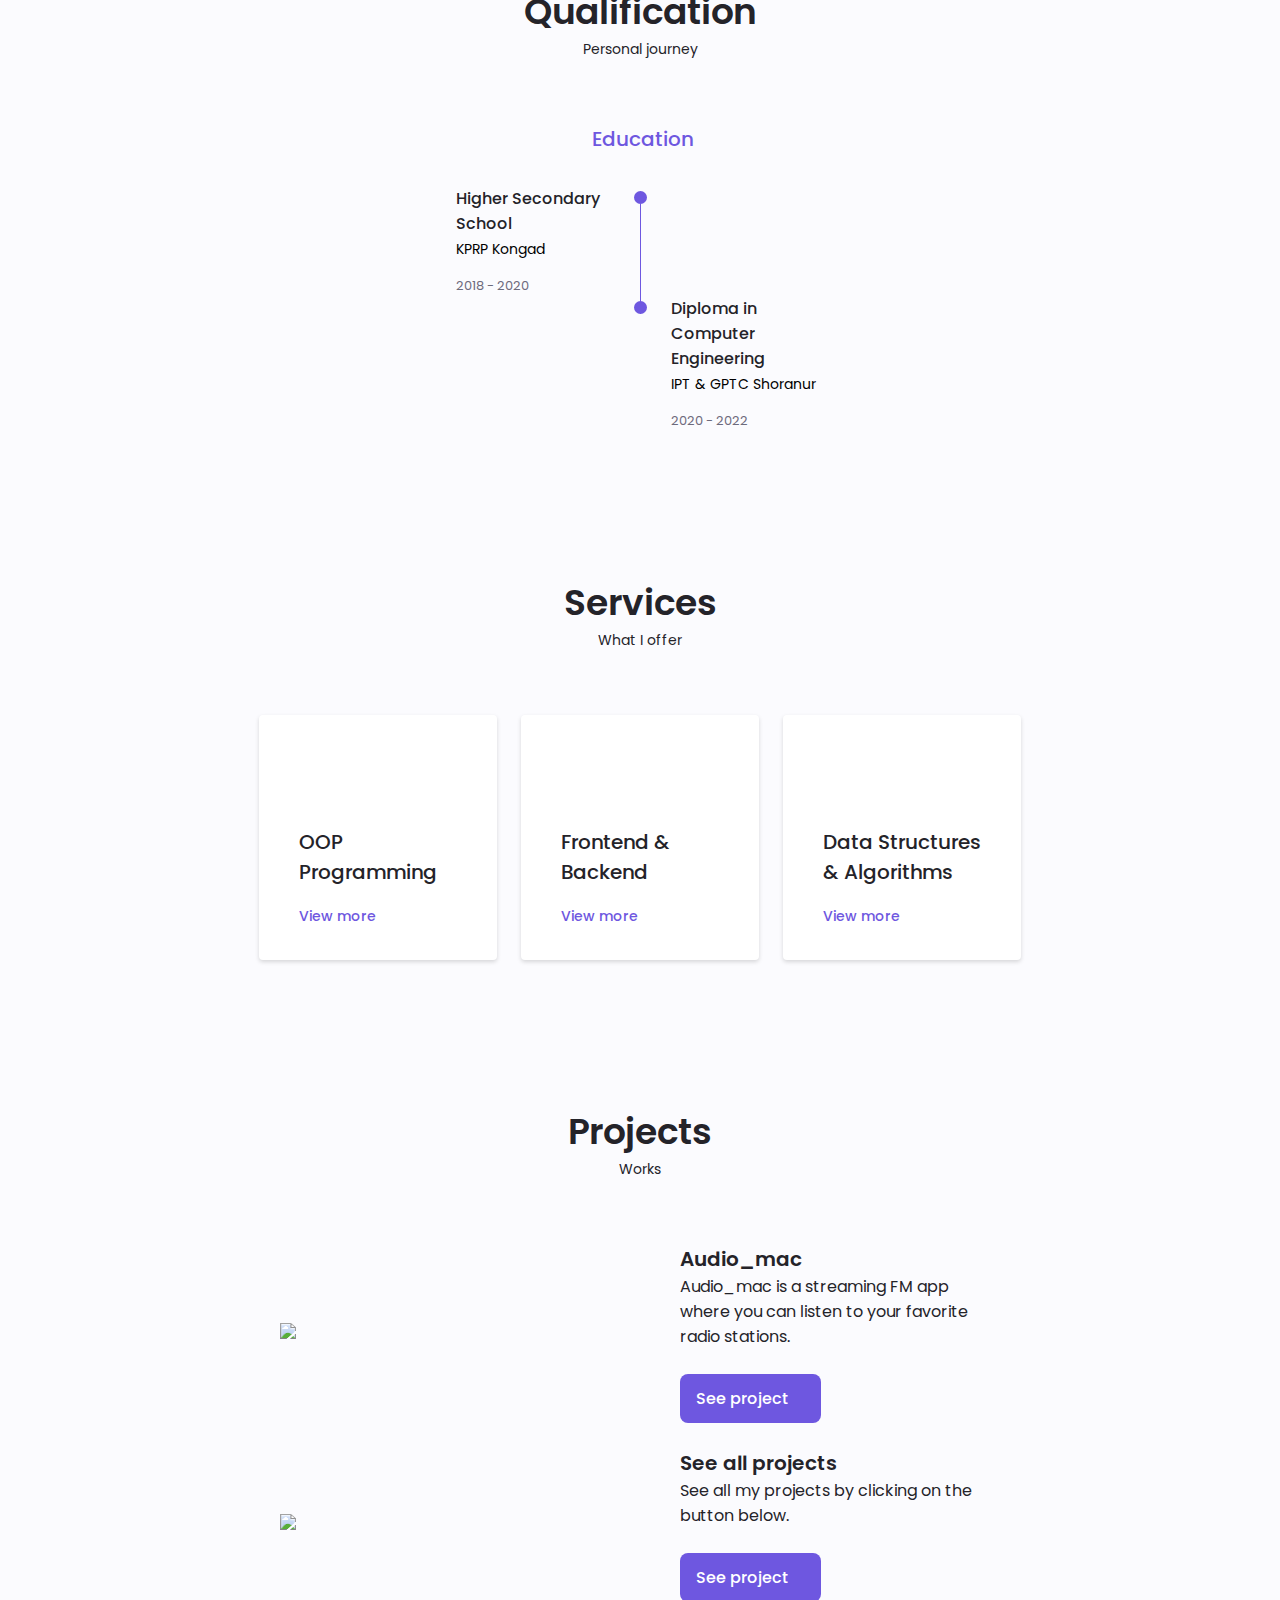
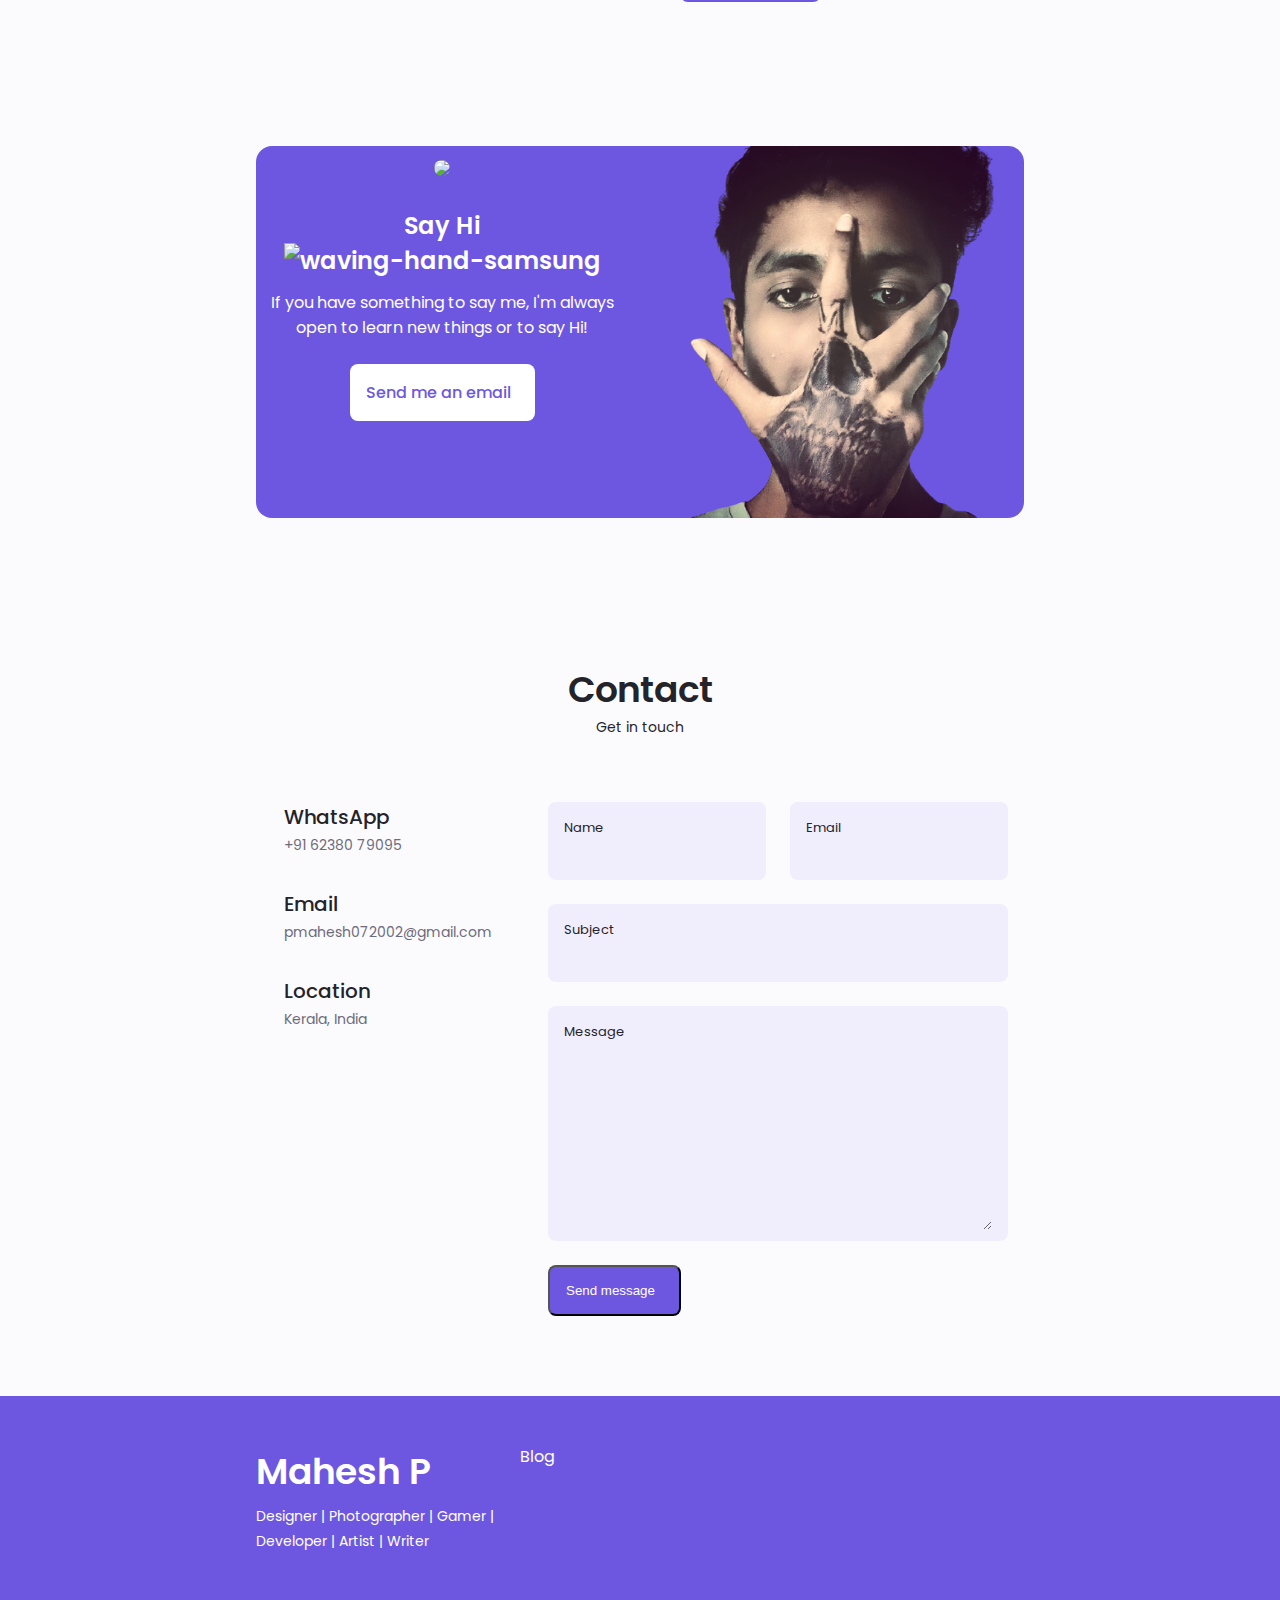
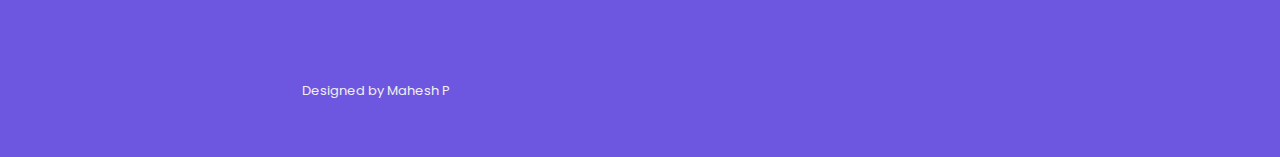
==== commit 24e2e54c: "Update index.html" ====
--- a/index.html
+++ b/index.html
@@ -56,16 +56,15 @@
 
                 <div class="nav__menu" id="nav-menu">
                     <ul class="nav__list" grid>
-                        <!--<li class="nav__item">
-                            <a href="#home" class="nav__link active__link">
-                                <i class="uil uil-estate nav__icon">Home</i>
+                        <li class="nav__item">
+                            <a href="index.html" class="nav__link">
+                                <i class="uil uil-file-alt nav__icon"></i>Home
                             </a>
                         </li>
                         <li class="nav__item">
-                            <a href="#about" class="nav__link">
-                                <i class="uil uil-user nav__icon"></i>About
-                            </a>
-                        </li>-->
+                            <a href="resume.html" class="nav__link">
+                                <i class="uil uil-user nav__icon"></i>Resume
+                            </a>
                         <li class="nav__item">
                             <a href="https://macdevilgames.wixsite.com/macdevilgames" class="nav__link">
                                 <i class="uil uil-file-alt nav__icon"></i>Blog
@@ -838,9 +837,9 @@
                                   </div>
                                 </a>
                             <div class="portfolio__data">
-                                <h3 class="portfolio__title">Alexa mac</h3>
+                                <h3 class="portfolio__title">Audio_mac</h3>
                                 <p class="portflio__description">
-                                    Alexa mac is a virtual voice assistant that can respond to our voice commands. 
+                                    Audio_mac is a streaming FM app where you can listen to your favorite radio stations. 
                                 </p>
                                 <br>
                                 <a href="https://github.com/maheshp2002/my-assistant" target="_blank" class="button button--flex button--small portfolio__button">
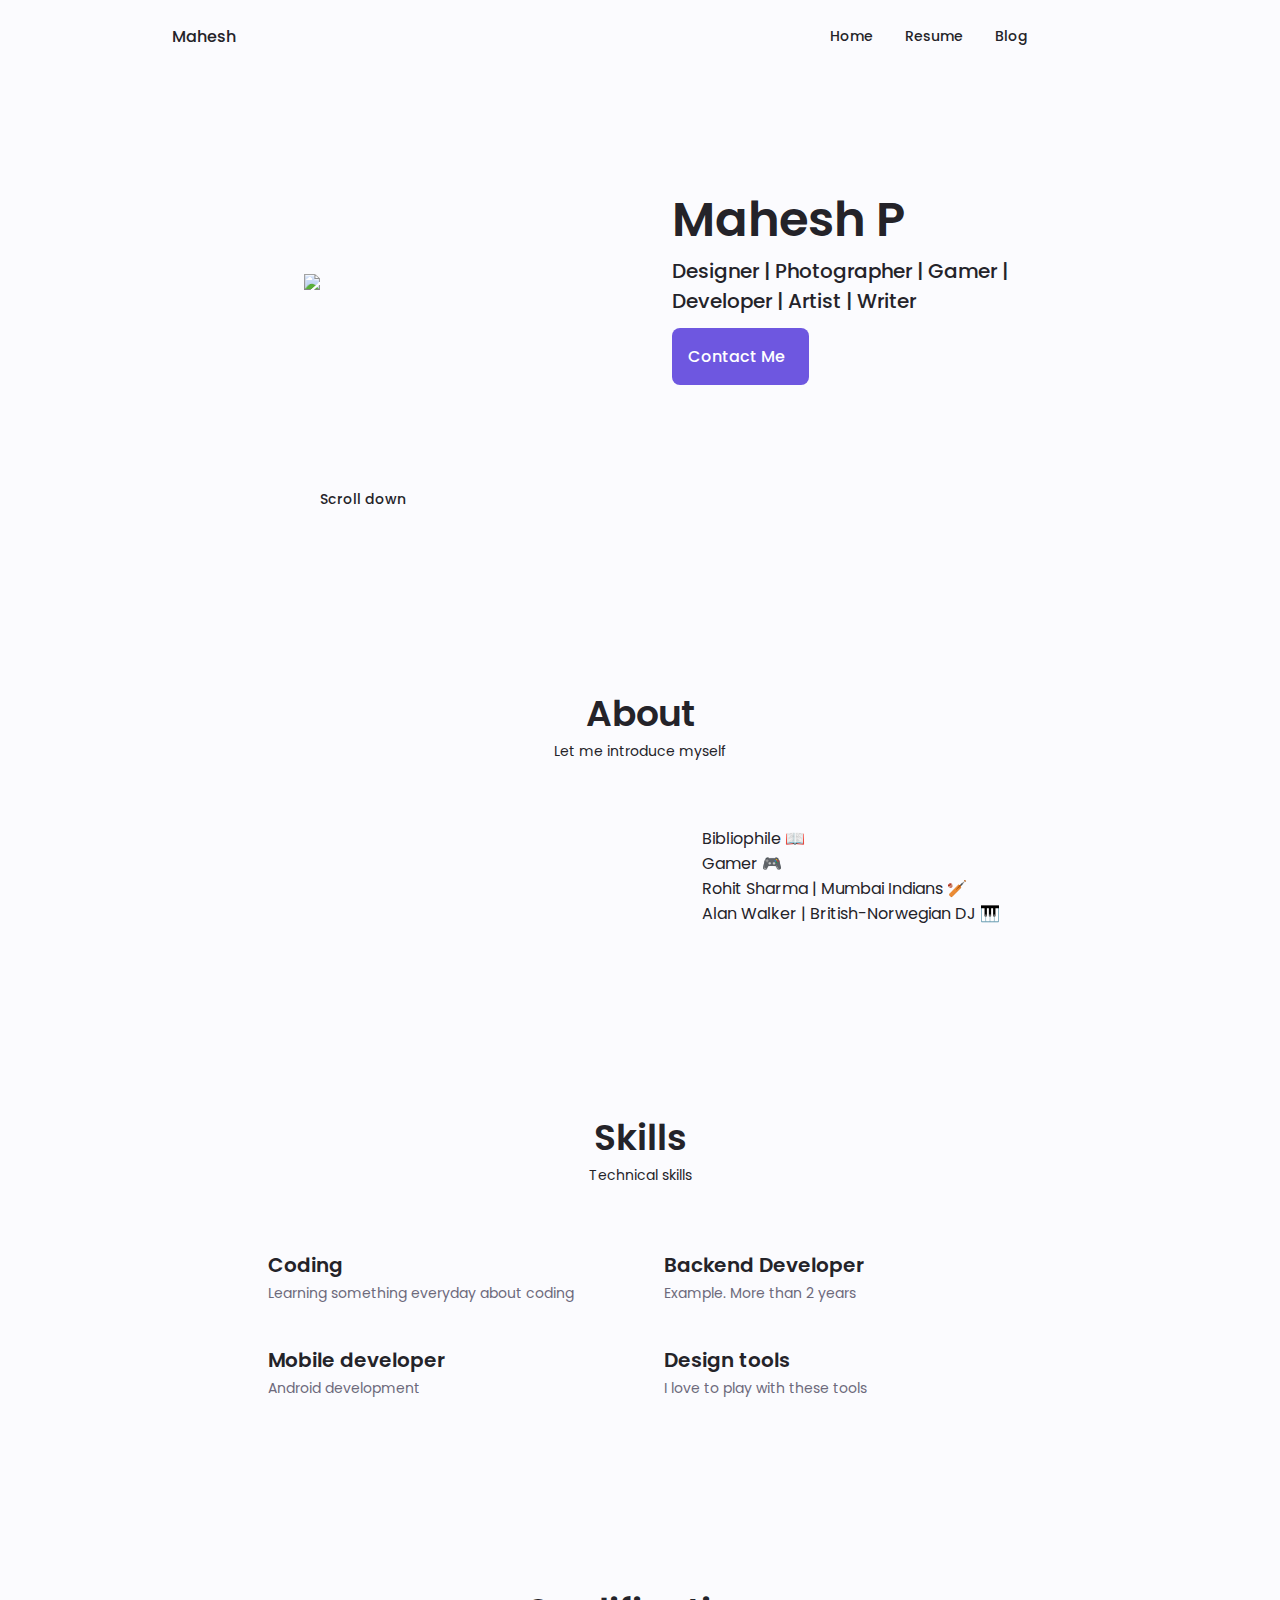
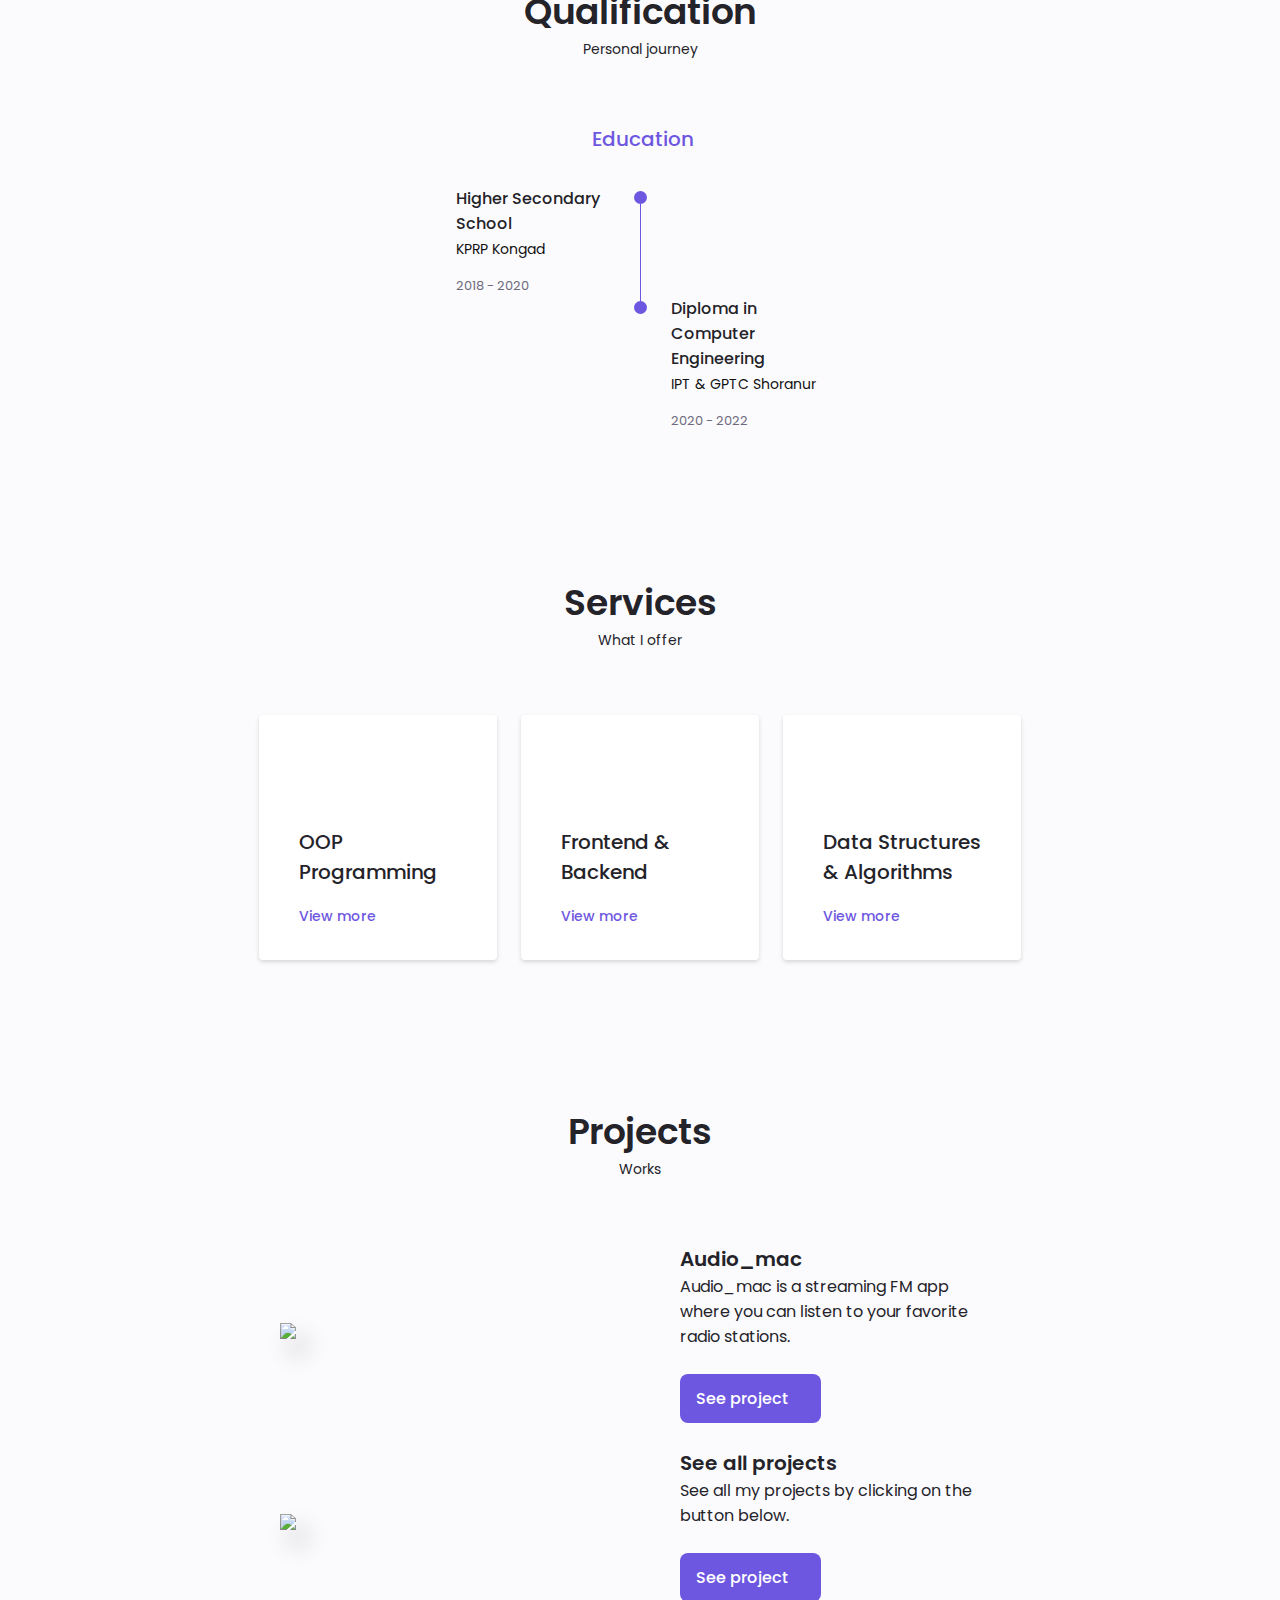
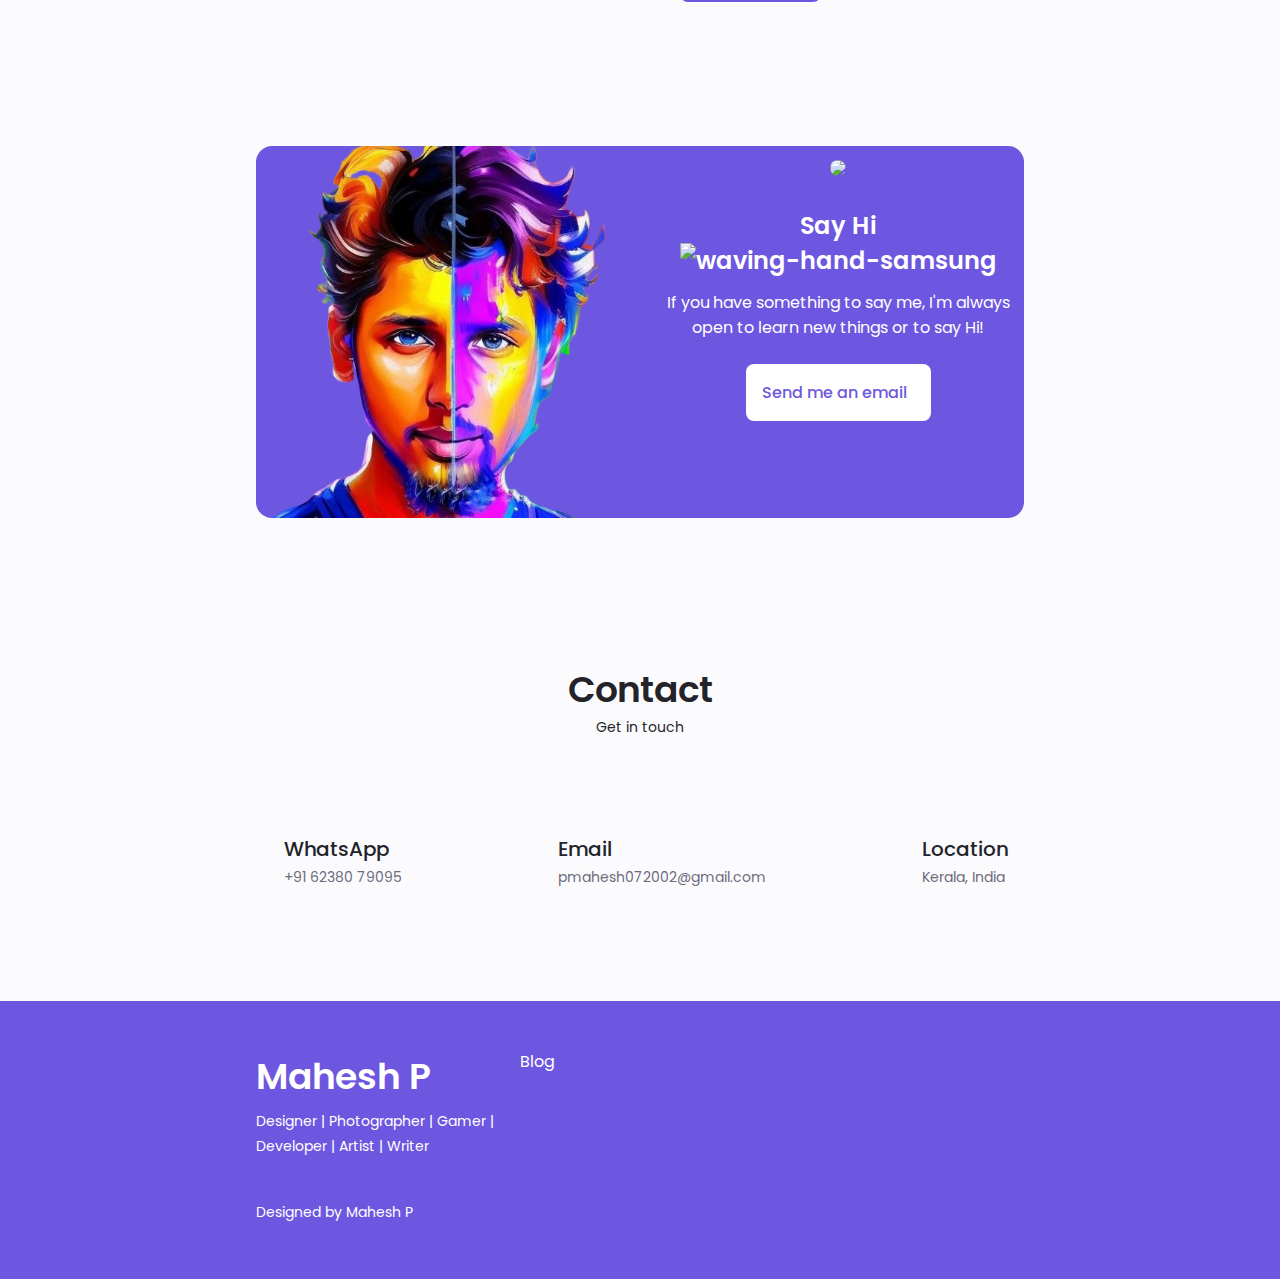
==== commit 0819341e: "new changes in resume and image" ====
--- a/index.html
+++ b/index.html
@@ -209,6 +209,28 @@
                             <div class="skills__list grid">
                                 <div class="skills__data">
                                     <div class="skills__titles">
+                                        <h3 class="skills__name">Angular</h3>
+                                        <span class="skills__number">85%</span>
+                                    </div>
+                                    <div class="skills__bar">
+                                        <span class="skills__percentage skills_angular">
+                                            
+                                        </span>
+                                    </div>
+                                </div>
+                                <div class="skills__data">
+                                    <div class="skills__titles">
+                                        <h3 class="skills__name">.NET</h3>
+                                        <span class="skills__number">80%</span>
+                                    </div>
+                                    <div class="skills__bar">
+                                        <span class="skills__percentage skills_net">
+                                            
+                                        </span>
+                                    </div>
+                                </div>
+                                <div class="skills__data">
+                                    <div class="skills__titles">
                                         <h3 class="skills__name">Flutter</h3>
                                         <span class="skills__number">80%</span>
                                     </div>
@@ -220,8 +242,19 @@
                                 </div>
                                 <div class="skills__data">
                                     <div class="skills__titles">
+                                        <h3 class="skills__name">JavaScript</h3>
+                                        <span class="skills__number">75%</span>
+                                    </div>
+                                    <div class="skills__bar">
+                                        <span class="skills__percentage skills_js">
+                                            
+                                        </span>
+                                    </div>
+                                </div>
+                                <div class="skills__data">
+                                    <div class="skills__titles">
                                         <h3 class="skills__name">C++</h3>
-                                        <span class="skills__number">80%</span>
+                                        <span class="skills__number">70%</span>
                                     </div>
                                     <div class="skills__bar">
                                         <!-- The bar of percentage (width = %) -->
@@ -250,17 +283,6 @@
                                 </div>
                                 <div class="skills__data">
                                     <div class="skills__titles">
-                                        <h3 class="skills__name">CSS</h3>
-                                        <span class="skills__number">50%</span>
-                                    </div>
-                                    <div class="skills__bar">
-                                        <span class="skills__percentage skills_css">
-                                            
-                                        </span>
-                                    </div>
-                                </div>
-                                <div class="skills__data">
-                                    <div class="skills__titles">
                                         <h3 class="skills__name">Python</h3>
                                         <span class="skills__number">40%</span>
                                     </div>
@@ -277,17 +299,6 @@
                                     <div class="skills__bar">
                                         <!-- The bar of percentage (width = %) -->
                                         <span class="skills__percentage skills_node"></span>
-                                    </div>
-                                </div>
-                                <div class="skills__data">
-                                    <div class="skills__titles">
-                                        <h3 class="skills__name">JavaScript</h3>
-                                        <span class="skills__number">25%</span>
-                                    </div>
-                                    <div class="skills__bar">
-                                        <span class="skills__percentage skills_js">
-                                            
-                                        </span>
                                     </div>
                                 </div>
                                 <!-- <div class="skills__data">
@@ -314,6 +325,17 @@
                                 <i class="uil uil-angle-down skills__arrow"></i>
                             </div>
                             <div class="skills__list grid">
+                                <div class="skills__data">
+                                    <div class="skills__title">
+                                        <h3 class="skills__name">.NET</h3>
+                                         <span class="skills__number">80%</span> 
+                                    </div>
+                                    <div class="skills__bar">
+                                         <span class="skills__percentage skills_net"> 
+                                            
+                                        </span>
+                                    </div>
+                                </div>
                                 <div class="skills__data">
                                     <div class="skills__title">
                                         <h3 class="skills__name">Firebase</h3>
@@ -889,6 +911,7 @@
             <section class="project section project-all">
                 <div class="project_bg">
                     <div class="project__container container grid" id="project-spectacular">
+                        <img src="assets/img/maheshArt/mahesh (4).png" alt="project">
                         <div class="project__data">
                             <img src="assets/img/signature (2).png" style="height: 70px; width: auto;" class="about__img"><br><br>
                             <h2 class="project__title">Say Hi <img src="assets/img/waving-hand-samsung.png" alt="waving-hand-samsung" style="width: 30px;height: 30px;"></h2>
@@ -898,8 +921,6 @@
                                 <i class="uil uil-message project__icon button__icon"></i>
                             </a>
                         </div>
-
-                        <img src="assets/img/mahesh_removebg.png"  alt="project">
                     </div>
                 </div>
             </section>
@@ -914,8 +935,7 @@
                 <h2 class="section__title">Contact</h2>
                 <span class="section__subtitle">Get in touch</span>
 
-                <div class="contact__container container grid">
-                    <div>
+                <div class="contact__container footer container grid">
                         <div class="contact__information">
                             <a href="https://wa.me/916238079095" class="uil uil-whatsapp contact__icon"></a>
                             <div>
@@ -932,16 +952,15 @@
                             </div>
                         </div>
                         <div class="contact__information">
-                            <i class="uil uil-map-marker contact__icon1"></i>
+                            <a href="https://www.google.com/maps/place/palakkad+kerala+india/data=!4m2!3m1!1s0x3ba86dfa087d31ad:0xf542d6eb7a870a56?sa=X&ved=2ahUKEwiHr8yfl-3_AhVbT2wGHZwvCqkQ8gF6BAgaEAA&ved=2ahUKEwiHr8yfl-3_AhVbT2wGHZwvCqkQ8gF6BAgiEAE"
+                            class="uil uil-map-marker contact__icon"></a>
 
                             <div>
                                 <h3 class="contact__title">Location</h3>
                                 <span class="contact__subtitle">Kerala, India</span>
                             </div>
                         </div>
-                    </div>
-
-                    <form name="contact" action="contact-form.php" method="POST" id="ContactForm" class="contact__form grid">
+                    <!-- <form name="contact" action="contact-form.php" method="POST" id="ContactForm" class="contact__form grid">
                         <div class="contact__inputs grid">
                             <div class="contact__content">
                                 <label for="" class="contact__label">Name</label>
@@ -960,18 +979,18 @@
                             <label for="" class="contact__label">Message</label>
                             <textarea name="Message" id="Message" cols="0" rows="7" class="contact__input" required></textarea>
                         </div>
-                        <!-- <div>
+                        <div>
                             <a class="button button--flex" type="submit" onclick="SubmitEvent" id="submitButton">
                                 Send message
                                 <i class="uil uil-message project__icon button__icon"></i>
                             </a>
-                        </div> -->
+                        </div>
                         <div class="contact__form">
                             <button type="submit" id="submitButton" class="button button--flex">Send message
                                 <i class="uil uil-message project__icon button__icon"></i>
                             </button>
                         </div> 
-                    </form>
+                    </form> -->
                 </div>
             </section>
         </main>
@@ -993,14 +1012,14 @@
                         </li>-->
                         <li>
                             <a href="https://macdevilgames.wixsite.com/macdevilgames" class="footer__link">Blog</a>
+                            <a href="#" class="footer__link scroll_up">
+                                <i class="uil uil-arrow-circle-up scroll-up__icon"></i>
+                            </a>
                         </li>
                         <!--<li>
                             <a href="#contact" class="footer__link">Contact</a>
                         </li>-->
                         <li>
-                            <a href="#" class="footer__link">
-                                <i class="uil uil-arrow-circle-up scroll-up__icon"></i>
-                            </a>
                         </li>
                     </ul>
 
@@ -1024,7 +1043,7 @@
                             <i class="uil uil-github"></i>
                         </a>
                     </div>
-                    <p class="footer__copy">Designed by <a href="#" class="copy__link">Mahesh P</a></p>
+                    <p class="footer__subtitle design">Designed by <a href="#" class="copy__link">Mahesh P</a></p>
                 </div>
         </footer>
         
--- a/assets/css/styles.css
+++ b/assets/css/styles.css
@@ -7,13 +7,14 @@
 
     /*========== Colors ==========*/
     /* Change favorite color */
-    --hue-color: 250; /*Purple 250 - Green 142 - Blue 230 - Pink 340  https://www.w3schools.com/colors/colors_hsl.asp*/
+    --hue-color: 250;
+    /*Purple 250 - Green 142 - Blue 230 - Pink 340  https://www.w3schools.com/colors/colors_hsl.asp*/
 
     /* HSL color mode */
     --first-color: hsl(var(--hue-color), 69%, 61%);
     --first-color-second: hsl(var(--hue-color), 69%, 61%);
     --first-color-alt: hsl(var(--hue-color), 57%, 53%);
-    --first-colour-lighter: hsl(var(--hue-color), 92%,85%);
+    --first-colour-lighter: hsl(var(--hue-color), 92%, 85%);
     --title-color: hsl(var(--hue-color), 8%, 15%);
     --text-color: hsl(var(--hue-color), 8%, 15%);
     --text-color-light: hsl(var(--hue-color), 8%, 45%);
@@ -22,10 +23,11 @@
     --container-color: #FFF;
 
     /*========== Font and typography ==========*/
-    --body-font: 'Poppins', sans-serif;;
+    --body-font: 'Poppins', sans-serif;
+    ;
 
     /* .5rem = 8px, 1rem = 16px, 1.5rem = 24px ... */
-    --big-font-size: 2rem ;
+    --big-font-size: 2rem;
     --h1-font-size: 1.5rem;
     --h2-font-size: 1.25rem;
     --h3-font-size: 1.125rem;
@@ -69,48 +71,48 @@
 
 /*========== Variables Dark theme ==========*/
 
-body.dark-theme{
+body.dark-theme {
     /* HSL color mode */
     --first-color: hsl(var(--hue-color), 100%, 35%);
     --first-color-second: hsl(var(--hue-color), 30%, 8%);
-    --title-color: hsl(var(--hue-color), 8%, 95%) ;
+    --title-color: hsl(var(--hue-color), 8%, 95%);
     --text-color: hsl(var(--hue-color), 8%, 75%);
     --input-color: hsl(var(--hue-color), 29%, 16%);
     --body-color: hsl(var(--hue-color), 28%, 12%);
-    --container-color: hsl(var(--hue-color),29%,16%);
+    --container-color: hsl(var(--hue-color), 29%, 16%);
     --scroll-bar-color: hsl(var(--hue-color), 12%, 48%);
     --scroll-thumb-color: hsl(var(--hue-color), 60%, 36%);
 }
 
 /*========== Button Dark/Light ==========*/
-.nav_btns{
+.nav_btns {
     display: flex;
     align-items: center;
 }
 
-.change-theme{
+.change-theme {
     font-size: 1.25rem;
     color: var(--title-color);
     margin-right: var(--mb-1);
     cursor: pointer;
 }
 
-.change-theme:hover{
+.change-theme:hover {
     color: var(--first-color);
 }
 
 /*==================== BASE ====================*/
-*{
+* {
     box-sizing: border-box;
     padding: 0;
     margin: 0;
 }
 
-html{
+html {
     scroll-behavior: smooth;
 }
 
-body{
+body {
     margin: 0 0 var(--header-height) 0;
     font-family: var(--body-font);
     font-size: var(--normal-font-size);
@@ -120,50 +122,55 @@
     padding-right: 5%; */
 }
 
-h1,h2,h3,h4{
+h1,
+h2,
+h3,
+h4 {
     color: var(--title-color);
     font-weight: var(--font-semi-bold);
 }
 
-ul{
+ul {
     list-style: none;
 }
 
-a{
+a {
     text-decoration: none;
 }
 
-img{
+img {
     max-width: 100%;
     height: auto;
 }
 
 /*==================== REUSABLE CSS CLASSES ====================*/
 a {
-  color: black;
-}
-.section{
+    color: black;
+}
+
+.section {
     padding: 2rem 0 4rem;
     margin-bottom: 1rem;
 }
 
-.section__title{
-    font-size:var(--h1-font-size) ;
-}
-
-.section__subtitle{
+.section__title {
+    font-size: var(--h1-font-size);
+}
+
+.section__subtitle {
     display: block;
     font-size: var(--small-font-size);
     margin-bottom: var(--mb-3);
 }
 
-.section__title,.section__subtitle{
+.section__title,
+.section__subtitle {
     text-align: center;
 }
 
 
 /*==================== LAYOUT ====================*/
-.container{
+.container {
     max-width: 768px;
     margin-left: var(--mb-1-5);
     margin-right: var(--mb-1-5);
@@ -171,12 +178,12 @@
     padding-right: 1rem;
 }
 
-.grid{
+.grid {
     display: grid;
     gap: 1.5rem;
 }
 
-.header{
+.header {
     width: 100%;
     position: fixed;
     bottom: 0;
@@ -184,8 +191,9 @@
     z-index: var(--z-fixed);
     background-color: var(--body-color);
 }
+
 /*==================== NAV ====================*/
-.nav{
+.nav {
     max-width: 968px;
     height: var(--header-height);
     display: flex;
@@ -193,36 +201,37 @@
     align-items: center;
 }
 
-#nav{
+#nav {
     padding: 0;
 }
 
-.nav__togglefirst{
+.nav__togglefirst {
     color: #000;
 }
 
-.nav__logo,.nav__toggle{
+.nav__logo,
+.nav__toggle {
     color: var(--title-color);
     font-weight: var(--font-medium);
 }
 
-.nav__logo:hover{
-    color: var(--first-color);
-}
-
-.nav__toggle{
+.nav__logo:hover {
+    color: var(--first-color);
+}
+
+.nav__toggle {
     font-size: 1.1rem;
     cursor: pointer;
 }
 
-.nav__toggle:hover{
+.nav__toggle:hover {
     color: var(--first-color);
 }
 
 @media screen and (max-width: 767px) {
-    .nav__menu{
+    .nav__menu {
         position: fixed;
-        bottom:-100%;
+        bottom: -100%;
         left: 0;
         width: 100%;
         background-color: var(--body-color);
@@ -233,12 +242,12 @@
     }
 }
 
-.nav__list{
-    grid-template-columns: repeat(3,1fr);
+.nav__list {
+    grid-template-columns: repeat(3, 1fr);
     gap: 2rem;
 }
 
-.nav__link{
+.nav__link {
     display: flex;
     flex-direction: column;
     align-items: center;
@@ -247,15 +256,16 @@
     font-weight: var(--font-medium);
 }
 
-.nav__link:hover{
-    color: var(--first-color);
-}
-
-.nav__icon{
+.nav__link:hover {
+    color: var(--first-color);
+}
+
+.nav__icon {
     font-size: 1.2rem;
 }
+
 /* 22.08 */
-.nav__close{
+.nav__close {
     position: absolute;
     right: 1.3rem;
     bottom: .5rem;
@@ -264,125 +274,128 @@
     color: var(--first-color);
 }
 
-.nav__close:hover{
+.nav__close:hover {
     color: var(--first-color-alt);
 }
 
 /* show menu */
-.show-menu{
+.show-menu {
     bottom: 0;
 }
 
 
 /* Active link */
 
-.active-link{
+.active-link {
     color: var(--first-color);
 }
 
 /* Change background header */
 
-.scroll-header{
+.scroll-header {
     box-shadow: 0 -1px 4px rgba(0, 0, 0, .15);
 }
 
 /*==================== HOME ====================*/
-.home__container{
+.home__container {
     gap: 1rem;
 }
 
-.home__content{
+.home__content {
     grid-template-columns: .5fr 3fr;
     padding-top: 3.5rem;
     align-items: center;
 }
 
-.home__social{
+.home__social {
     display: grid;
     grid-template-columns: max-content;
     row-gap: .8rem;
 }
 
-.home__social-icon{
+.home__social-icon {
     font-size: 1.3rem;
     color: var(--first-color);
 }
-.home__social-icon1{
+
+.home__social-icon1 {
     color: #000000;
     display: flex;
     flex-direction: column;
     align-items: center;
     font-size: var(--medium-font-size);
-    font-weight: var(--font-medium);;
-}
-
-.home__social-icon:hover{
+    font-weight: var(--font-medium);
+    ;
+}
+
+.home__social-icon:hover {
     color: var(--first-colour-second);
 }
 
-.home__social-icon1:hover{
-    color: var(--first-color);
-}
-
-.home__blob{
+.home__social-icon1:hover {
+    color: var(--first-color);
+}
+
+.home__blob {
     width: 200px;
     fill: var(--first-color);
 }
 
-.home__blob-img{
-    width: 170px; 
-}
-
-.home__data{
+.home__blob-img {
+    width: 170px;
+}
+
+.home__data {
     grid-column: 1/3;
 }
 
-.home__title{
+.home__title {
     font-size: var(--big-font-size);
 }
 
-.home__subtitle{
+.home__subtitle {
     font-size: var(--h3-font-size);
     color: var(--text-color);
     font-weight: var(--font-medium);
     margin-bottom: var(--mb-0-75);
 }
 
-.home__description{
+.home__description {
     margin-bottom: var(--mb-2);
 }
 
-.home__scroll{
+.home__scroll {
     display: none;
     margin-bottom: 2rem;
     margin-top: 1rem;
 }
 
-.home__scroll-button{
+.home__scroll-button {
     color: var(--first-color);
     transition: .3s;
 }
 
-.home__scroll-button:hover{
+.home__scroll-button:hover {
     transform: translateY(.25rem);
 }
 
-.home__scroll-mouse{
+.home__scroll-mouse {
     font-size: 2rem;
 }
 
-.home__scroll-name{
+.home__scroll-name {
     font-size: var(--small-font-size);
     color: var(--title-color);
     font-weight: var(--font-medium);
     margin-right: var(--mb-0-25);
 }
 
-.home__scroll-arrow{
+.home__scroll-arrow {
     font-size: 1.25rem;
 }
+
 /*==================== BUTTONS ====================*/
-.button{
+.button {
     display: inline-block;
     background-color: var(--first-color);
     color: #FFF;
@@ -391,250 +404,289 @@
     font-weight: var(--font-medium);
 }
 
-.button:hover{
+.button:hover {
     background-color: var(--first-color-alt);
 }
 
-.button__icon{
+.button__icon {
     font-size: 1.25rem;
     margin-left: var(--mb-0-5);
     transition: .3s;
 }
 
-.button--white{
+.button--white {
     background-color: #FFF;
     color: var(--first-color);
 }
 
-.button--white:hover{
-    background-color: rgba(255, 255, 255, 0.911) ;
-}
-
-.button--flex{
+.button--white:hover {
+    background-color: rgba(255, 255, 255, 0.911);
+}
+
+.button--flex {
     display: inline-flex;
     align-items: center;
 }
 
-.button--small{
+.button--small {
     padding: .75rem 1rem;
 }
 
-.button--link{
+.button--link {
     padding: 0;
     background-color: transparent;
     color: var(--first-color);
 }
 
-.button--link:hover{
+.button--link:hover {
     background-color: transparent;
     color: var(--first-color-alt);
 }
+
 /*==================== ABOUT ====================*/
-.about__img{
+.about__img {
     width: 200px;
     border-radius: .75rem;
     justify-self: center;
     align-self: center;
 }
 
-.about__description{
+.about__description {
     text-align: center;
     margin-bottom: var(--mb-2-5);
 }
 
-.about__info-title{
+.about__info-title {
     font-size: var(--h2-font-size);
     font-weight: var(--font-semi-bold);
     color: var(--title-color);
 }
 
-.about__info{
+.about__info {
     display: flex;
     justify-content: space-evenly;
     margin-bottom: var(--mb-2-5);
 }
-.about__info-name{
+
+.about__info-name {
     font-size: var(--small-font-size);
 }
 
-.about__info-title,.about__info-name{
+.about__info-title,
+.about__info-name {
     display: block;
     text-align: center;
 }
 
-.about__buttons{
+.about__buttons {
     display: flex;
     justify-content: center;
 }
 
-.button:hover .uil-file-download-alt{
+.button:hover .uil-file-download-alt {
     transform: translateY(.15rem)
 }
 
 /*==================== SKILLS ====================*/
-.skills__container{
+.skills__container {
     row-gap: 0;
 }
 
-.skills__header{
+.skills__header {
     display: flex;
     align-items: center;
     margin-bottom: var(--mb-2-5);
     cursor: pointer;
 }
 
-.skills__icon,.skills__arrow{
+.skills__icon,
+.skills__arrow {
     font-size: 2rem;
     color: var(--first-color);
 }
 
-.skills__icon{
+.skills__icon {
     margin-right: var(--mb-0-75);
 }
 
-.skills__title{
+.skills__title {
     font-size: var(--h3-font-size);
 }
 
-.skills__subtitle{
+.skills__subtitle {
     font-size: var(--small-font-size);
     color: var(--text-color-light);
 }
 
-.skills__arrow{
+.skills__arrow {
     margin-left: auto;
     transition: .4s;
 }
 
-.skills__titles{
+.skills__titles {
     display: flex;
     justify-content: space-between;
     margin-bottom: var(--mb-0-5);
 }
 
-.skills__name{
+.skills__name {
     font-size: var(--normal-font-size);
     font-weight: var(--font-medium);
 }
 
-.skills__bar,.skills__percentage{
+.skills__bar,
+.skills__percentage {
     height: 5px;
     border-radius: .25rem;
 }
 
-.skills__bar{
+.skills__bar {
     background-color: var(--first-color-lighter);
 }
 
-.skills__percentage{
+.skills__percentage {
     display: block;
     background-color: var(--first-color);
 }
 
 /* The percentage of every skill */
 
-.skills_html{
+.skills_html {
     width: 60%;
 }
 
-.skills_css{
+.skills_net {
+    width: 80%;
+}
+
+.skills_js {
+    width: 75%;
+}
+
+.skills_java {
+    width: 40%;
+}
+
+.skills_firebase {
+    width: 70%;
+}
+
+.skills_node {
+    width: 30%;
+}
+
+.skills_php {
     width: 50%;
 }
 
-.skills_js{
-    width: 25%;
-}
-
-.skills_java{
+.skills_angular {
+    width: 85%;
+}
+
+.skills_flutter {
+    width: 80%;
+}
+
+.skills_cpp {
     width: 70%;
 }
 
-.skills_firebase{
-    width: 20%;
-}
-
-.skills_kotlin{
+.skills_sql {
+    width: 60%;
+}
+
+.skills_kotlin {
     width: 10%;
 }
 
-.skills_lightroom{
+.skills_lightroom {
+    width: 60%;
+}
+
+.skills_photoshop {
+    width: 50%;
+}
+
+.skills_blender {
+    width: 50%;
+}
+
+.skills_unity {
     width: 90%;
 }
 
-.skills_figma{
+.skills_python {
     width: 40%;
 }
 
-.skills_python{
+.skills_C {
     width: 60%;
 }
-.skills_C{
-    width: 60%;
-}
-.skills_C_sharp{
+
+.skills_C_sharp {
     width: 30%;
 }
 
-.skills__close .skills__list{
+.skills__close .skills__list {
     height: 0;
     overflow: hidden;
 }
 
-.skills__open .skills__list{
+.skills__open .skills__list {
     height: max-content;
     margin-bottom: var(--mb-2-5);
 }
 
-.skills__open .skills__arrow{
+.skills__open .skills__arrow {
     transform: rotate(-180deg);
 }
 
 /*==================== QUALIFICATION ====================*/
 
-.qualification__tabs{
+.qualification__tabs {
     display: flex;
     justify-content: space-evenly;
     margin-bottom: var(--mb-2);
 }
 
-.qualification__button{
+.qualification__button {
     font-size: var(--h3-font-size);
     font-weight: var(--font-medium);
     cursor: pointer;
 }
 
-.qualification__button:hover{
-    color: var(--first-color);
-}
-
-.qualification__icon{
+.qualification__button:hover {
+    color: var(--first-color);
+}
+
+.qualification__icon {
     font-size: 1.8rem;
     margin-right: var(--mb-0-25);
 }
 
-.qualification__data{
+.qualification__data {
     display: grid;
     grid-template-columns: 1fr max-content 1fr;
     column-gap: 1.5rem;
 }
 
-.qualification__title{
+.qualification__title {
     font-size: var(--normal-font-size);
     font-weight: var(--font-medium);
 }
 
-.qualification__subtitle{
+.qualification__subtitle {
     display: inline-block;
     font-size: var(--small-font-size);
     margin-bottom: var(--mb-1);
 }
 
-.qualification__calendar{
+.qualification__calendar {
     font-size: var(--smaller-font-size);
     color: var(--text-color-light);
 }
 
-.qualification__rounder{
+.qualification__rounder {
     display: inline-block;
     width: 13px;
     height: 13px;
@@ -642,69 +694,69 @@
     border-radius: 50%;
 }
 
-.qualification__line{
+.qualification__line {
     display: block;
     width: 1px;
     height: 100%;
     background-color: var(--first-color);
-    transform: translate(6px,-7px);
-}
-
-.qualification [data-content]{
+    transform: translate(6px, -7px);
+}
+
+.qualification [data-content] {
     display: none;
 }
 
-.qualification__active[data-content]{
+.qualification__active[data-content] {
     display: block;
 }
 
-.qualification__button.qualification__active{
+.qualification__button.qualification__active {
     color: var(--first-color);
 }
 
 /*==================== SERVICES ====================*/
 
-.services__container{
+.services__container {
     gap: 1.5rem;
-    grid-template-columns: repeat(2,1fr) ;
-}
-
-.services__content{
+    grid-template-columns: repeat(2, 1fr);
+}
+
+.services__content {
     position: relative;
     background-color: var(--container-color);
     padding: 3.5rem .5rem 1.25rem 1.5rem;
     border-radius: .25rem;
-    box-shadow: 0 2px 4px rgba(0, 0, 0,.15);
+    box-shadow: 0 2px 4px rgba(0, 0, 0, .15);
     transition: .3s;
 }
 
-.services__content:hover{
-    box-shadow: 0 4px 8px rgba(0, 0, 0,.15);
-}
-
-.services__icon{
+.services__content:hover {
+    box-shadow: 0 4px 8px rgba(0, 0, 0, .15);
+}
+
+.services__icon {
     display: block;
     font-size: 1.5rem;
     color: var(--first-color);
     margin-bottom: var(--mb-1);
 }
 
-.services__title{
+.services__title {
     font-size: var(--h3-font-size);
     margin-bottom: var(--mb-1);
     font-weight: var(--font-medium);
 }
 
-.services__button{
+.services__button {
     cursor: pointer;
     font-size: var(--small-font-size);
 }
 
-.services__button:hover .button__icon{
+.services__button:hover .button__icon {
     transform: translateX(.25rem);
 }
 
-.services__modal{
+.services__modal {
     position: fixed;
     top: 0;
     left: 0;
@@ -721,28 +773,28 @@
     transition: .3s;
 }
 
-.services__modal-content{
+.services__modal-content {
     position: relative;
     background-color: var(--container-color);
     padding: 1.5rem;
     border-radius: .5rem;
 }
 
-.services__modal-services{
+.services__modal-services {
     row-gap: 1rem;
 }
 
-.services__modal-service{
+.services__modal-service {
     display: flex;
 }
 
-.services__modal-title{
+.services__modal-title {
     font-size: var(--h3-font-size);
     font-weight: var(--font-medium);
     margin-bottom: var(--mb-1-5);
 }
 
-.services__modal-close{
+.services__modal-close {
     position: absolute;
     top: 1rem;
     right: 1rem;
@@ -751,120 +803,123 @@
     cursor: pointer;
 }
 
-.services__modal-icon{
+.services__modal-icon {
     color: var(--first-color);
     margin-right: var(--mb-0-25);
 }
+
 /* Active Modal */
 
-.active-modal{
+.active-modal {
     opacity: 1;
     visibility: visible;
 }
 
 /*==================== PORTFOLIO ====================*/
 
-.portfolio__container{
+
+.portfolio__container {
     justify-content: center;
 }
 
-.portfolio__content{
+.portfolio__content {
     padding: 0 .5rem;
     align-items: center;
     gap: 3rem;
 }
 
-.portfolio__img{
+.portfolio__img {
     width: 240px;
     border-radius: 0rem;
     justify-items: left;
 }
 
-.portfolio_img_phone{
+.portfolio_img_phone {
     width: auto;
     height: 400px;
 }
 
-.portfolio__title{
+.portfolio__title {
     font-size: var(--h3-font-size);
     margin-bottom: var(--mb-0-2);
 }
 
-.portfolio__description{
+.portfolio__description {
     margin-bottom: var(--mb-0-40ithu);
 }
 
-.portfolio__button:hover .button__arrow{
+.portfolio__button:hover .button__arrow {
     transform: translateX(.25rem);
 }
 
 
 .swiper-button-prev::after,
-.swiper-button-next::after{
+.swiper-button-next::after {
     content: '';
 }
 
-.swiper-portfolio-icon{
+.swiper-portfolio-icon {
     font-size: 2rem;
     color: var(--first-color);
 }
 
-.swiper-button-prev{
+.swiper-button-prev {
     left: -1rem;
 }
 
-.swiper-button-next{
+.swiper-button-next {
     right: -1rem;
 }
 
-.swiper-container-horizontal > .swiper-pagination-bullets{
+.swiper-container-horizontal>.swiper-pagination-bullets {
     bottom: -2.5rem;
 }
 
-.swiper-pagination-bullet-active{
+.swiper-pagination-bullet-active {
     background-color: var(--first-color);
 }
 
 .swiper-button-prev,
 .swiper-button-next,
-.swiper-pagination-bullet{
+.swiper-pagination-bullet {
     outline: none;
 }
+
 /*==================== PROJECT IN MIND ====================*/
 
-.project{
+.project {
     text-align: center;
 }
 
-#project-spectacular{
+#project-spectacular {
     padding: 0;
 }
 
-.project_bg{
+.project_bg {
     background-color: var(--first-color-second);
-    
-}
-
-.project__title{
+
+}
+
+.project__title {
     font-size: var(--h2-font-size);
     margin-bottom: var(--mb-0-75);
 }
 
-.project__description{
+.project__description {
     margin-bottom: var(--mb-1-5);
 }
 
 .project__title,
-.project__description{
+.project__description {
     color: #FFF;
 }
 
-.project__img{
+.project__img {
     width: 232px;
     justify-self: center;
 }
 
-#animContainer{
+#animContainer {
     width: 232px;
     justify-self: center;
 }
@@ -874,47 +929,49 @@
 
 /*==================== CONTACT ME ====================*/
 
-.contact__container{
-    row-gap: 3rem;
-}
-
-.contact__information{
+.contact__container {
+    display: flex;
+    justify-content: space-between;
+}
+
+.contact__information {
     display: flex;
     margin-bottom: var(--mb-2);
 }
 
-.contact__icon{
+.contact__icon {
     font-size: 2rem;
     color: var(--first-color);
     margin-right: var(--mb-0-75);
 }
 
-.contact__icon1{
+.contact__icon1 {
     font-size: 2rem;
     color: var(--first-color);
     margin-right: var(--mb-0-75);
 }
 
-.contact__icon:hover{
+.contact__icon:hover {
     color: var(--first-colour-second);
 }
-.contact__title{
+
+.contact__title {
     font-size: var(--h3-font-size);
     font-weight: var(--font-medium);
 }
 
-.contact__subtitle{
+.contact__subtitle {
     font-size: var(--small-font-size);
     color: var(--text-color-light);
 }
 
-.contact__content{
+.contact__content {
     background-color: var(--input-color);
     border-radius: .5rem;
     padding: .75rem 1rem .25rem;
 }
 
-.contact__input{
+.contact__input {
     width: 100%;
     background-color: var(--input-color);
     color: var(--text-color);
@@ -926,96 +983,124 @@
     padding: .25rem .5rem .5rem 0;
 }
 
-.contact__label{
+.contact__label {
     font-size: var(--smaller-font-size);
     color: var(--title-color);
 }
 
-.button:hover{
+.button:hover {
     cursor: pointer;
 }
 
-.button:hover .uil-message{
+.button:hover .uil-message {
     transform: translateX(.25rem);
 }
 
 /*==================== FOOTER ====================*/
 
-.footer{
+.resume-body {
+    margin-top: 80px!important;
+}
+
+.margin-top {
+    margin-top: 10px;
+}
+
+.margin-top-bottom {
+    margin-top: 10px;
+    margin-bottom: 10px;
+}
+
+.footer_social {
+    display: flex;
+    justify-content: space-between;
+}
+
+.footer {
     padding-top: 2rem;
 }
 
-.footer__container{
+.design {
+    padding-top: 20px;
+}
+
+.scroll_up {
+    margin-left: 10px;
+}
+
+/* .footer__container{
     row-gap: 3.5rem;
-}
-
-.footer__bg{
+} */
+
+.footer__bg {
     background-color: var(--first-color-second);
     padding: 2rem 0 3rem;
     /* margin-left: -1.5rem;
     margin-right: -1.5rem; */
 }
 
-.footer__title{
+.footer__title {
     font-size: var(--h1-font-size);
     margin-bottom: var(--mb-0-25);
 }
 
-.footer__subtitle{
+.footer__subtitle {
     font-size: var(--small-font-size);
 }
 
-.footer__links{
+.footer__links {
     display: flex;
     flex-direction: column;
     row-gap: 1.7rem;
 }
 
-.footer__link:hover{
+.footer__link:hover {
     color: var(--first-colour-lighter);
 }
 
-.footer__social{
+.footer__social {
     display: grid;
     grid-template-rows: max-content;
     row-gap: 1.7rem;
     align-items: center;
 }
 
-.footer__social-icon{
+.footer__social-icon {
     font-size: 1.4rem;
     color: #FFF;
     align-self: center;
     justify-items: center;
 }
 
-.footer__social-icon:hover{
+.footer__social-icon:hover {
     color: var(--first-colour-lighter);
 }
 
-.footer__copy{
+.footer__copy {
     font-size: var(--smaller-font-size);
     text-align: center;
     color: #f0f0f0;
     margin-top: var(--mb-3);
 }
-.copy__link{
+
+.copy__link {
     color: var(--first-color-lighter);
 }
 
-.copy__link:hover{
+.copy__link:hover {
     color: yellow;
 }
 
 .footer__title,
 .footer__subtitle,
 .footer__link,
-.footer__social{
+.footer__social {
     color: #FFF;
 }
+
 /*========== SCROLL UP ==========*/
 
-.scroll-up{
+.scroll-up {
     position: right;
     right: 1rem;
     bottom: -20%;
@@ -1028,35 +1113,35 @@
     margin-right: -.7rem;
 }
 
-.scroll-up:hover{
+.scroll-up:hover {
     background-color: var(--first-color-alt);
 }
 
-.scroll-up__icon{
+.scroll-up__icon {
     font-size: 1rem;
     color: #FFF;
 }
 
 /* Show scroll */
 
-.show-scroll{
+.show-scroll {
     bottom: 5rem;
 }
 
 /*========== SCROLL BAR ==========*/
 
-::-webkit-scrollbar{
-    width: .60rem ;
+::-webkit-scrollbar {
+    width: .60rem;
     background-color: var(--scroll-bar-color);
     border-radius: .5rem;
 }
 
-::-webkit-scrollbar-thumb{
+::-webkit-scrollbar-thumb {
     background-color: var(--scroll-thumb-color);
     border-radius: .5rem;
 }
 
-::-webkit-scrollbar-thumb:hover{
+::-webkit-scrollbar-thumb:hover {
     background-color: var(--first-color-alt);
     border-radius: .5rem;
 }
@@ -1064,257 +1149,264 @@
 /*==================== MEDIA QUERIES ====================*/
 /* For xs-small devices */
 
-@media screen and (max-width: 350px){
-    .container{
+@media screen and (max-width: 350px) {
+    .container {
         margin-left: var(--mb-1);
         margin-right: var(--mb-1);
     }
 
-    .nav__menu{
+    .nav__menu {
         padding: 2rem .25rem 4rem;
     }
 
-    .nav__list{
+    .nav__list {
         column-gap: 0;
     }
 
-    .home__content{
+    .home__content {
         grid-template-columns: .25fr 3fr;
     }
 
-    .home__blob{
+    .home__blob {
         width: 180px;
     }
 
-    .skills__title{
+    .skills__title {
         font-size: var(--normal-font-size);
     }
 
-    .qualification__data{
+    .qualification__data {
         gap: .5rem;
     }
 
-    .services__container{
+    .services__container {
         grid-template-columns: max-content;
         justify-content: center;
     }
 
-    .services__content{
+    .services__content {
         padding-right: 3.5rem;
     }
-    .services__modal{
+
+    .services__modal {
         padding: 0 .5rem;
     }
 
-    .project__img{
+    .project__img {
         width: 200px;
     }
 
-    .swiper-button-prev{
-    left: 1.5rem;
-    }
-
-    .swiper-button-next{
+    .swiper-button-prev {
+        left: 1.5rem;
+    }
+
+    .swiper-button-next {
         right: 1.5rem;
     }
-    
+
 
 }
 
 /* For tablets vertical */
 
-@media screen and (min-width: 568px){
-    
-    .home__content{
+@media screen and (min-width: 568px) {
+
+    .home__content {
         grid-template-columns: max-content 1fr 1fr;
     }
-    
-    .home__data{
+
+    .home__data {
         grid-column: initial;
     }
 
-    .home_img{
+    .home_img {
         order: 1;
         justify-self: center;
     }
 
-    .about__container,.skills__container,
-    .portfolio__content,.project__container,
-    .contact__container,.footer__container
-    {
-        grid-template-columns: repeat(2,1fr);
-    }
-
-    .qualification__sections{
+    .about__container,
+    .skills__container,
+    .portfolio__content,
+    .project__container,
+    .contact__container,
+    .footer__container {
+        grid-template-columns: repeat(2, 1fr);
+    }
+
+    .qualification__sections {
         display: grid;
-        grid-template-columns: .6fr ;
+        grid-template-columns: .6fr;
         justify-content: center;
     }
-    .scrollup{
-    margin-right: -.3rem;
+
+    .scrollup {
+        margin-right: -.3rem;
     }
 }
 
 /* For medium devices */
 
-@media screen and (min-width: 768px){
-    .container{
+@media screen and (min-width: 768px) {
+    .container {
         margin-left: auto;
         margin-right: auto;
     }
-    
-    body{
+
+    body {
         margin: 0;
     }
-    
-    .section{
+
+    .section {
         padding: 6rem 0 2rem;
     }
-    
-    .section__subtitle{
+
+    .section__subtitle {
         margin-bottom: 4rem;
     }
-    
-    .header{
+
+    .header {
         top: 0;
         bottom: initial;
     }
-    
-    .header,.main,
-    .footer__container{
+
+    .header,
+    .main,
+    .footer__container {
         padding: 0 1rem;
     }
-    
-    .nav{
-        height: calc(var(--header-height) + 1.5rem) ;
+
+    .nav {
+        height: calc(var(--header-height) + 1.5rem);
         column-gap: 1rem;
     }
-    
-    .nav__icon,.nav__close,
-    .nav__toggle{
+
+    .nav__icon,
+    .nav__close,
+    .nav__toggle {
         display: none;
     }
-    
-    .nav__list{
+
+    .nav__list {
         display: flex;
         column-gap: 2rem;
     }
-    
-    .nav__menu{
+
+    .nav__menu {
         margin-left: auto;
     }
-    .change-theme{
+
+    .change-theme {
         margin: 0;
     }
 
-    .home__container{
+    .home__container {
         row-gap: 5rem;
     }
 
-    .home__content{
+    .home__content {
         padding-top: 5.5rem;
         column-gap: 2rem;
     }
 
-    .home__blob{
+    .home__blob {
         width: 270px;
     }
 
-    .home__scroll{
+    .home__scroll {
         display: block;
     }
 
-    .home__scroll-button{
+    .home__scroll-button {
         margin-left: 3rem;
     }
 
-    .scrollup{
-    margin-right: 0;
-    }
-
-    .about__container{
+    .scrollup {
+        margin-right: 0;
+    }
+
+    .about__container {
         column-gap: 5rem;
     }
 
-    .about__img{
+    .about__img {
         width: 350px;
     }
 
-    .about__description{
+    .about__description {
         text-align: initial;
     }
 
-    .about__info{
+    .about__info {
         justify-content: space-between;
     }
 
-    .about__buttons{
+    .about__buttons {
         justify-content: center;
     }
 
-    .qualification__tabs{
+    .qualification__tabs {
         justify-content: center;
     }
 
-    .qualification__button{
+    .qualification__button {
         margin: 0 var(--mb-1);
     }
 
-    .qualification__sections{
+    .qualification__sections {
         grid-template-columns: .5fr;
     }
 
-    .services__container{
-        grid-template-columns: repeat(3,218px);
+    .services__container {
+        grid-template-columns: repeat(3, 218px);
         justify-content: center;
     }
 
-    .services__content{
+    .services__content {
         padding: 6rem 0 2rem 2.5rem;
     }
 
-    .services__modal-content{
+    .services__modal-content {
         width: 450px;
     }
 
-    .portfolio_img_phone{
+    .portfolio_img_phone {
         height: 500px;
     }
 
-    .portfolio__content{
+    .portfolio__content {
         align-items: center;
     }
 
-    .project_bg{
+    .project_bg {
         border-radius: 1rem;
     }
 
-    .project__data{
+    .project__data {
         padding-top: .8rem;
     }
 
-    #animContainer{
+    #animContainer {
         margin-bottom: 1.5rem;
     }
 
-    .footer__container{
-        grid-template-columns: repeat(3,1fr);
-    }
-
-    .footer__bg{
+    .footer__container {
+        grid-template-columns: repeat(3, 1fr);
+    }
+
+    .footer__bg {
         padding: 3rem 0 3.5rem;
     }
 
-    .footer__link{
+    .footer__link {
         flex-direction: row;
         column-gap: 2rem;
     }
 
-    .footer__socials{
+    .footer__socials {
         justify-self: flex-end;
     }
 
-    .footer__copy{
+    .footer__copy {
         margin-top: 4.5rem;
     }
 
@@ -1322,61 +1414,61 @@
 
 /* For large devices */
 
-@media screen and (min-width: 1024px){
-
-    .project{
+@media screen and (min-width: 1024px) {
+
+    .project {
         margin-left: auto;
         margin-right: auto;
     }
 
     .header,
     .main,
-    .footer__container{
+    .footer__container {
         padding: 0;
     }
 
-    .home__blob{
+    .home__blob {
         width: 320px;
         right: 0;
     }
 
-    .home__social{
+    .home__social {
         transform: translateX(-6rem);
     }
 
-    .services__container{
-        grid-template-columns: repeat(3,238px);
-    }
-
-    .portfolio__content{
+    .services__container {
+        grid-template-columns: repeat(3, 238px);
+    }
+
+    .portfolio__content {
         column-gap: 5rem;
     }
 
-    .swiper-portfolio-icon{
+    .swiper-portfolio-icon {
         font-size: 3.5rem;
     }
 
-    .swiper-button-prev{
+    .swiper-button-prev {
         left: -3.5rem;
     }
 
-    .swiper-button-next{
+    .swiper-button-next {
         right: -3.5rem;
     }
 
-    .swiper-container-horizontal > .swiper-pagination-bullets{
+    .swiper-container-horizontal>.swiper-pagination-bullets {
         bottom: -4.5rem;
     }
 
-    .contact__form{
+    .contact__form {
         width: 460px;
     }
 
-    .contact__inputs{
-        grid-template-columns: repeat(2,1fr);
-    }
-
-    .project-all{
+    .contact__inputs {
+        grid-template-columns: repeat(2, 1fr);
+    }
+
+    .project-all {
         margin-left: 20%;
         margin-right: 20%;
     }
@@ -1386,7 +1478,7 @@
 
 /* Success modal */
 
-.success__modal{
+.success__modal {
     position: fixed;
     top: 0;
     left: 0;
@@ -1403,33 +1495,93 @@
     transition: .3s;
 }
 
-.hide-modal{
+.hide-modal {
     opacity: 0;
     visibility: hidden;
 }
 
-.success__modal-content{
+.success__modal-content {
     position: relative;
     background-color: var(--container-color);
     padding: 1.5rem;
     border-radius: .5rem;
 }
 
-.success__modal-success{
+.success__modal-success {
     row-gap: 1rem;
 }
 
-#success__modal-button{
+#success__modal-button {
     margin-left: 83%;
 }
 
-.success__modal-title{
+.success__modal-title {
     font-size: var(--h3-font-size);
     font-weight: var(--font-medium);
     margin-bottom: var(--mb-1-5);
 }
 
-.success__modal-face{
+.success__modal-face {
     font-size: 1.5rem;
-    color: var(--text-color);   
-}
+    color: var(--text-color);
+}
+
+/* .......................................................................................... */
+a {
+    color: #111
+}
+
+/* .photo{
+    position: absolute;
+    top: 50%;
+    left: 50%;
+    transform: translate(-50%, -50%);
+    display: block;
+  } */
+
+.photo img {
+    width: 400px;
+    height: 100;
+    object-fit: cover;
+    /* filter: grayscale(100%) contrast(120%); */
+    box-shadow: 10px 15px 25px 0 rgba(0, 0, 0, .2);
+    /* display: block; */
+    transition: all .5s cubic-bezier(0.645, 0.045, 0.355, 1);
+    margin-top: -10px;
+}
+
+.photo:hover img {
+    box-shadow: 1px 1px 10px 0 rgba(0, 0, 0, .1);
+}
+
+/*   
+  .photo .glow-wrap{
+    overflow: hidden;
+    position: absolute;
+    width: 100%;
+    height: 100%;
+    top: 0;
+    margin-top: -10px;
+  }
+  */
+.photo .glow {
+    display: block;
+    position: absolute;
+    width: 40%;
+    height: 200%;
+    background: rgba(255, 255, 255, .2);
+    top: 0;
+    filter: blur(5px);
+    transform: rotate(45deg) translate(-450%, 0);
+    transition: all .5s cubic-bezier(0.645, 0.045, 0.355, 1);
+}
+
+/* .photo:hover .glow{
+    transform: rotate(45deg) translate(450%, 0);
+    transition: all 1s cubic-bezier(0.645, 0.045, 0.355, 1);
+  } */
+
+.photo:hover img,
+.photo:hover .glow-wrap {
+    margin-top: 0;
+}